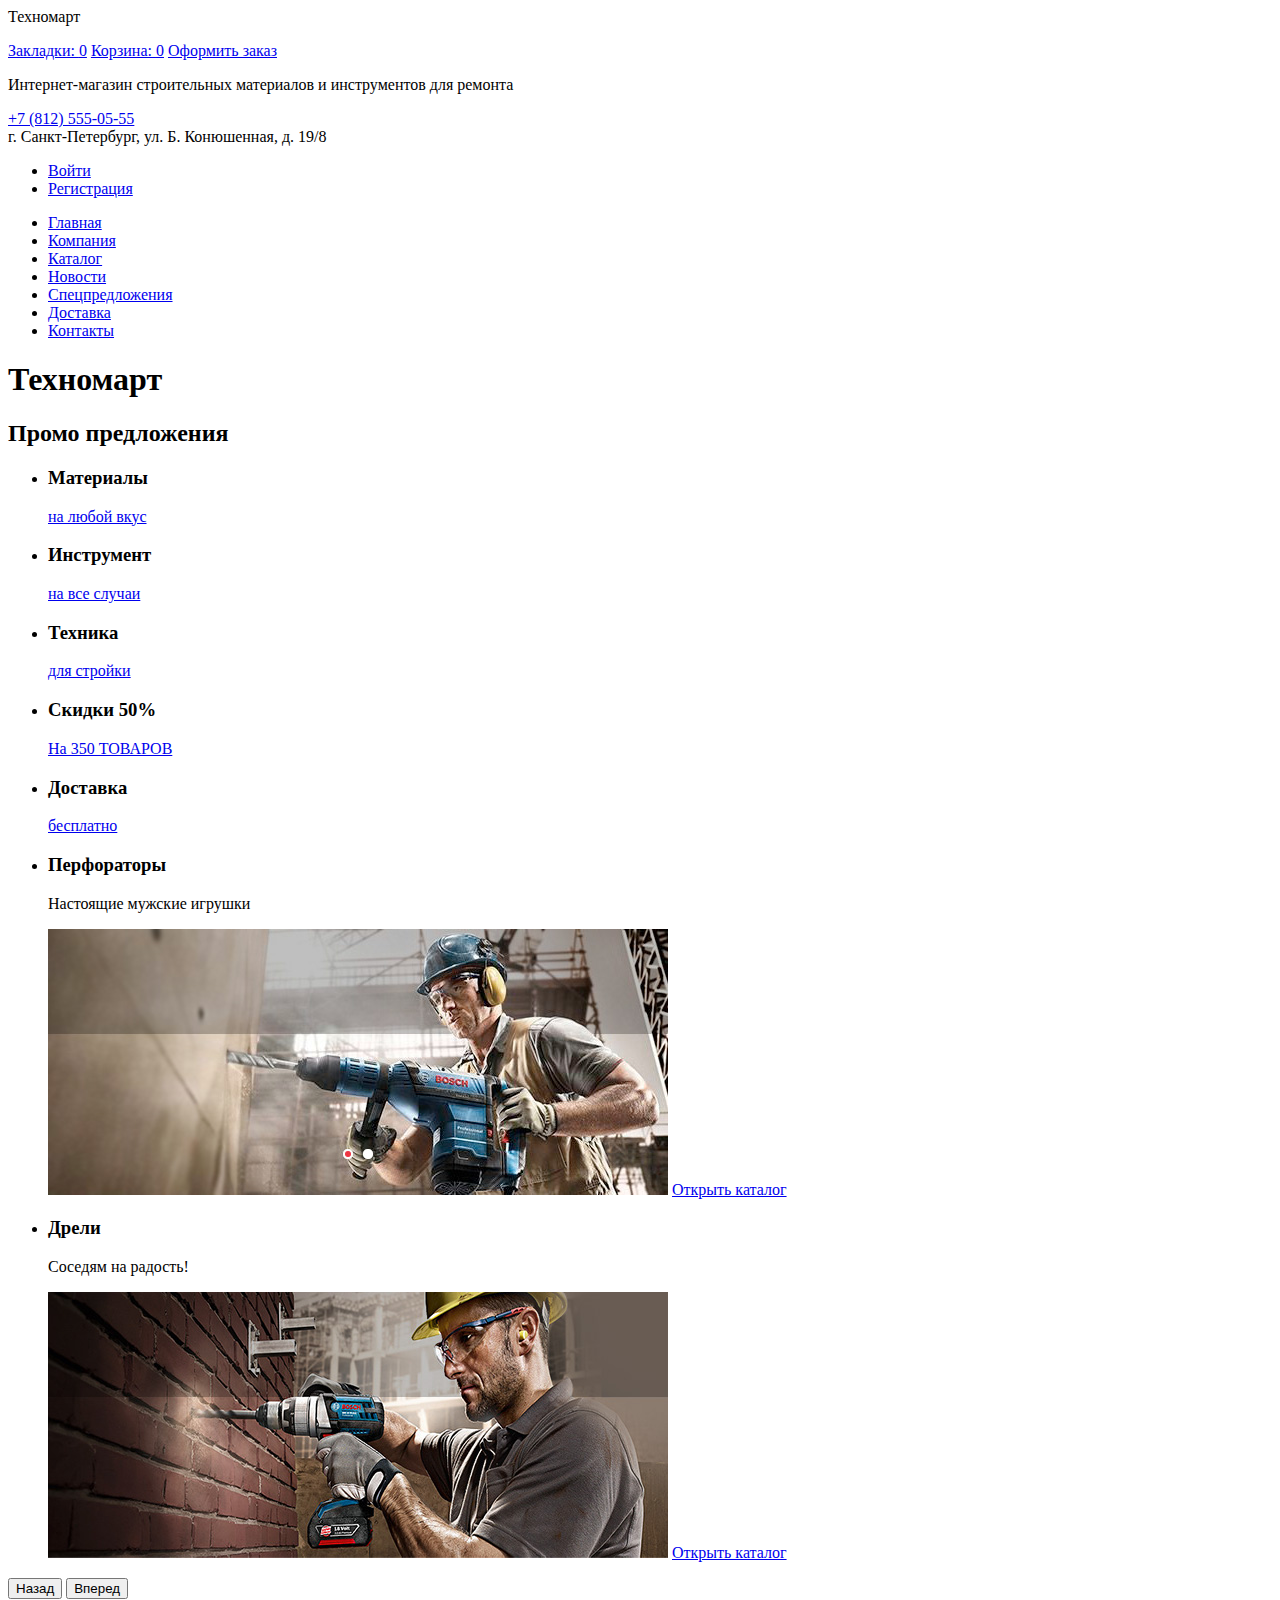
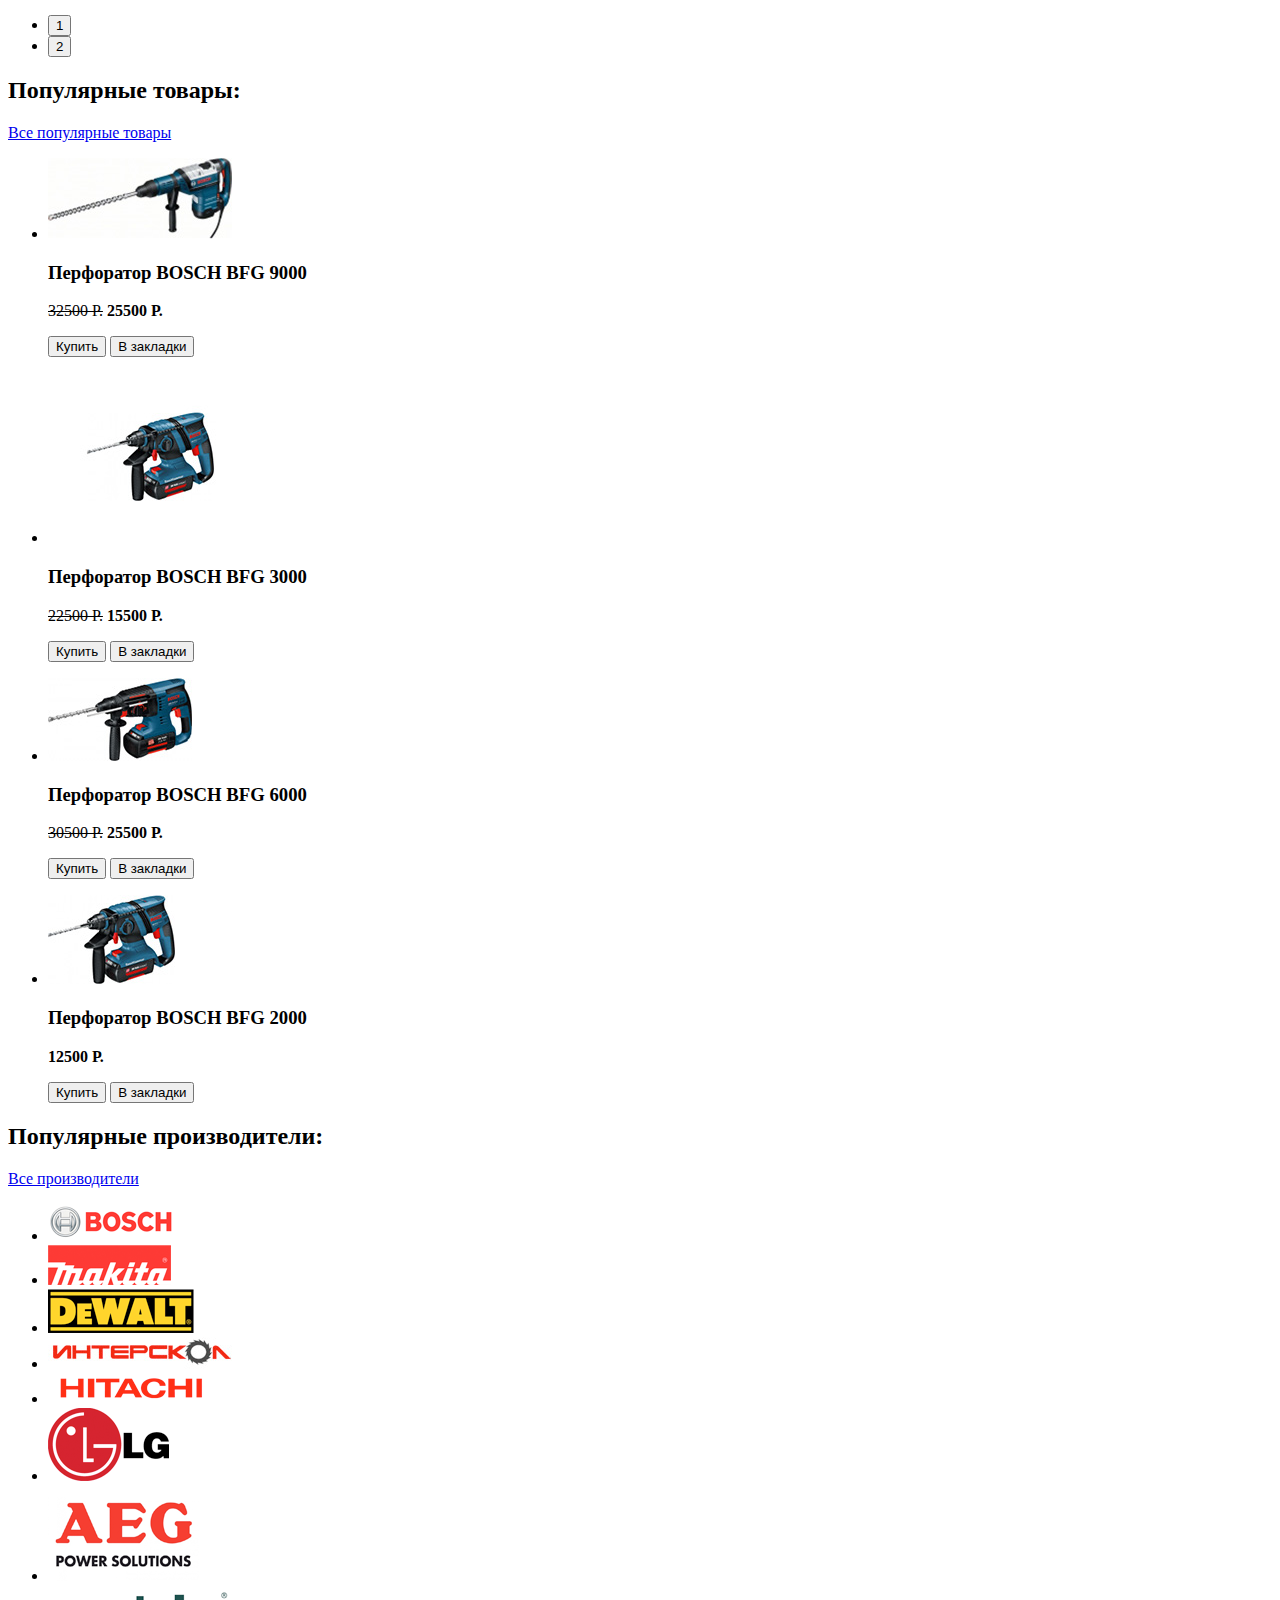
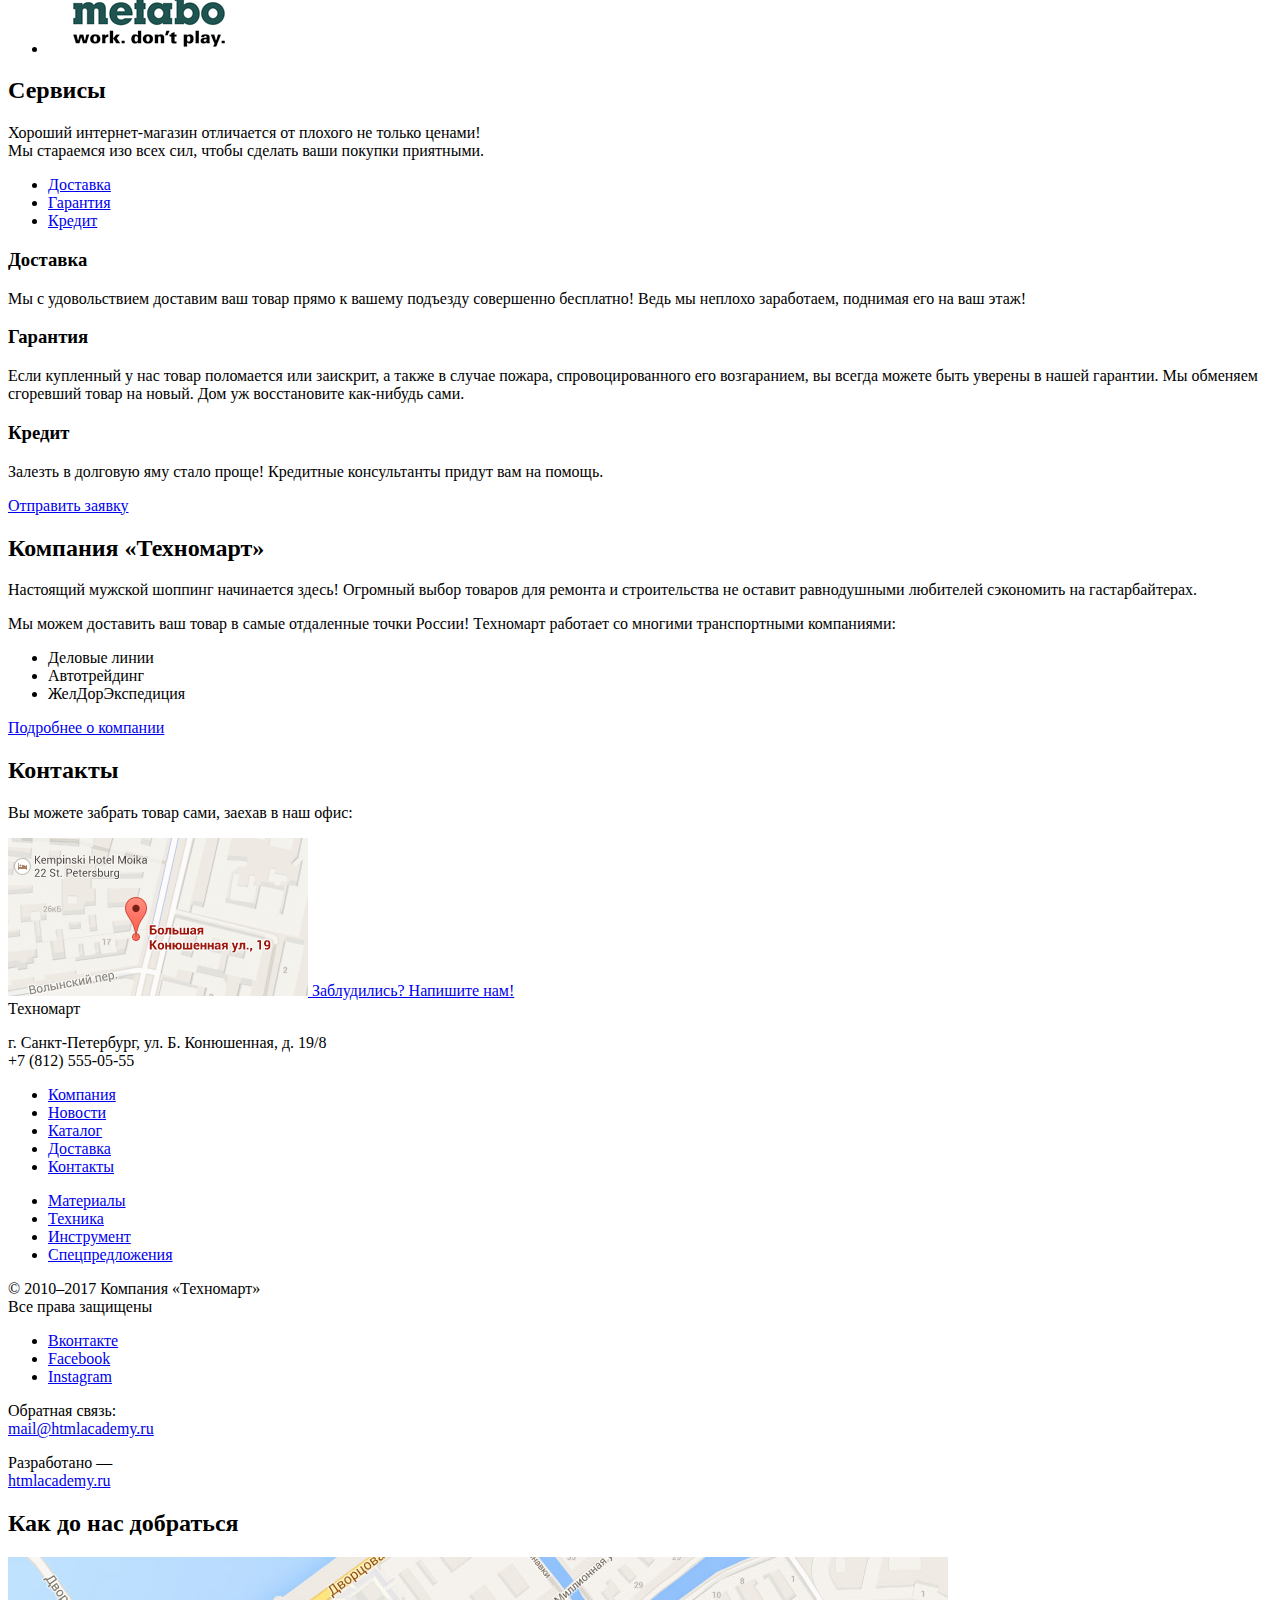
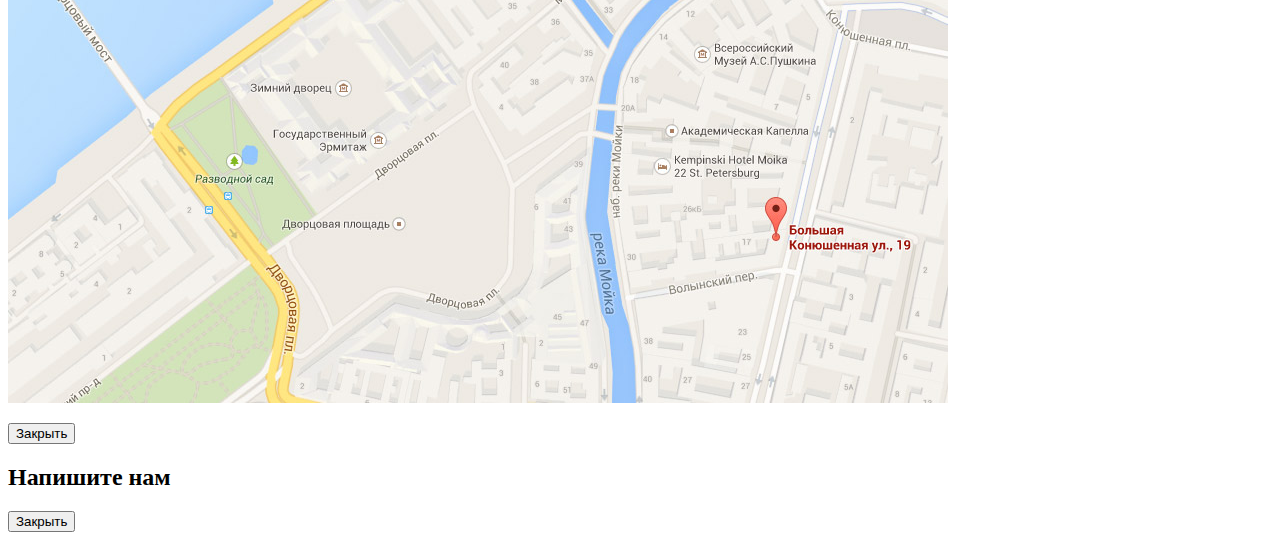
==== index.html @ ba7f9e68 "Add content images to markup" ====
<!DOCTYPE html>
<html lang="ru">
  <head>
    <meta charset="utf-8">
    <title>Техномарт</title>
    <link rel="stylesheet" href="style.css">
  </head>
  <body>

    <header class="main-header">
      <a class="main-header-logo">Техномарт</a>
      <p class="search-box">
        <!-- Строка поиска -->
      </p>
      <a class="bookmark-link" href="#">Закладки: <span class="bookmark-count">0</span></a>
      <a class="cart-link" href="#">Корзина: <span class="cart-count">0</span></a>
      <a class="order-link" href="#">Оформить заказ</a>
      <p class="site-description">Интернет-магазин строительных материалов и инструментов для ремонта</p>
      <p class="header-contacts">
        <a class="phone-call" href="tel:+7-812-555-05-55">+7 (812) 555-05-55</a><br>
        г. Санкт-Петербург, ул. Б. Конюшенная, д. 19/8
      </p>
      <div class="user-navigation">
        <ul class="login-menu">
          <li><a href="#">Войти</a></li>
          <li><a href="#">Регистрация</a></li>
        </ul>
        <!-- <ul class="account-menu">
          <li><a href="#">Мои заказы</a></li>
          <li><a href="#">Личный кабинет</a></li>
        </ul> -->
      </div>

      <nav class="main-navigation">
        <ul class="site-navigation">
          <li><a href="index.html">Главная</a></li>
          <li><a href="#">Компания</a></li>
          <li><a href="catalog.html">Каталог</a></li>
          <li><a href="#">Новости</a></li>
          <li><a href="#">Спецпредложения</a></li>
          <li><a href="#">Доставка</a></li>
          <li><a href="#">Контакты</a></li>
        </ul>
      </nav>
    </header>

    <main class="container">

      <h1 class="visually-hidden">Техномарт</h1>

      <section class="promo">
        <h2 class="visually-hidden">Промо предложения</h2>
        <ul class="promo-list">
          <li class="promo-item label-new">
            <h3>Материалы</h3>
            <a class="button promo-button" href="#">на любой вкус</a>
          </li>
          <li class="promo-item">
            <h3>Инструмент</h3>
            <a class="button promo-button" href="#">на все случаи</a>
          </li>
          <li class="promo-item">
            <h3>Техника</h3>
            <a class="button promo-button" href="#">для стройки</a>
          </li>
          <li class="promo-item">
            <h3>Скидки 50%</h3>
            <a class="button promo-button" href="#">На 350 ТОВАРОВ</a>
          </li>
          <li class="promo-item">
            <h3>Доставка</h3>
            <a class="button promo-button" href="#">бесплатно</a>
          </li>
        </ul>
        <div class="promo-slider">
          <ul class="promo-slider-list">
            <li class="promo-slider-item">
              <h3>Перфораторы</h3>
              <p class="promo-text">Настоящие мужские игрушки</p>
              <img src="img/slider-1.jpg" width="620" height="266" alt="Рабочий сверлит стену перфоратором">
              <a class="button" href="catalog.html">Открыть каталог</a>
            </li>
            <li class="promo-slider-item promo-slider-item-active">
              <h3>Дрели</h3>
              <p class="promo-text">Соседям на радость!</p>
              <img src="img/slider-2.jpg" width="620" height="266" alt="Рабочий сверлит стену дрелью">
              <a class="button" href="catalog.html">Открыть каталог</a>
            </li>
          </ul>
          <button class="promo-slider-prev" type="button">Назад</button>
          <button class="promo-slider-next" type="button">Вперед</button>
          <ul class="promo-slider-dots">
            <li><button type="button">1</button>
            <li class="promo-slider-dots-active"><button type="button">2</button>
          </ul>
        </div>
      </section>

      <section class="popular-products">
        <h2>Популярные товары:</h2>
        <a class="button" href="#">Все популярные товары</a>
        <ul class="popular-products-list">
          <li class="popular-products-item">
            <p class="product-image">
              <img src="img/product-1.jpg" width="184" height="81" alt="Перфоратор BOSCH BFG 9000">
            </p>
            <h3>Перфоратор BOSCH BFG 9000</h3>
            <p class="product-price">
              <del>32500 Р.</del>
              <b>25500 Р.</b>
            </p>
            <p class="product-actions">
              <button class="product-button product-button-buy" type="button">Купить</button>
              <button class="product-button product-button-bookmark" type="button">В закладки</button>
            </p>
          </li>
          <li class="popular-products-item">
            <p class="product-image">
              <img src="img/product-2.jpg" width="218" height="170" alt="Перфоратор BOSCH BFG 3000">
            </p>
            <h3>Перфоратор BOSCH BFG 3000</h3>
            <p class="product-price">
              <del>22500 Р.</del>
              <b>15500 Р.</b>
            </p>
            <p class="product-actions">
              <button class="product-button product-button-buy" type="button">Купить</button>
              <button class="product-button product-button-bookmark" type="button">В закладки</button>
            </p>
          </li>
          <li class="popular-products-item">
            <p class="product-image">
              <img src="img/product-3.jpg" width="144" height="83" alt="Перфоратор BOSCH BFG 6000">
            </p>
            <h3>Перфоратор BOSCH BFG 6000</h3>
            <p class="product-price">
              <del>30500 Р.</del>
              <b>25500 Р.</b>
            </p>
            <p class="product-actions">
              <button class="product-button product-button-buy" type="button">Купить</button>
              <button class="product-button product-button-bookmark" type="button">В закладки</button>
            </p>
          </li>
          <li class="popular-products-item label-new">
            <p class="product-image">
              <img src="img/product-4.jpg" width="127" height="89" alt="Перфоратор BOSCH BFG 2000">
            </p>
            <h3>Перфоратор BOSCH BFG 2000</h3>
            <p class="product-price">
              <b>12500 Р.</b>
            </p>
            <p class="product-actions">
              <button class="product-button product-button-buy" type="button">Купить</button>
              <button class="product-button product-button-bookmark" type="button">В закладки</button>
            </p>
          </li>
        </ul>
      </section>

      <section class="popular-brands">
        <h2>Популярные производители:</h2>
        <a class="button" href="#">Все производители</a>
        <ul class="popular-brands-list">
          <li class="popular-brands-item">
            <a href="#">
              <img src="img/bosch.png" width="126" height="37" alt="Логотип BOSCH">
            </a>
          </li>
          <li class="popular-brands-item">
            <a href="#">
              <img src="img/makita.png" width="123" height="40" alt="Логотип Makita">
            </a>
          </li>
          <li class="popular-brands-item">
            <a href="#">
              <img src="img/dewalt.png" width="146" height="44" alt="Логотип DeWALT">
            </a>
          </li>
          <li class="popular-brands-item">
            <a href="#">
              <img src="img/interskol.png" width="184" height="32" alt="Логотип ИНТЕРСКОЛ">
            </a>
          </li>
          <li class="popular-brands-item">
            <a href="#">
              <img src="img/hitachi.png" width="169" height="31" alt="Логотип HITACHI">
            </a>
          </li>
          <li class="popular-brands-item">
            <a href="#">
              <img src="img/lg.png" width="121" height="73" alt="Логотип LG">
            </a>
          </li>
          <li class="popular-brands-item">
            <a href="#">
              <img src="img/aeg.png" width="151" height="96" alt="Логотип AEG">
            </a>
          </li>
          <li class="popular-brands-item">
            <a href="#">
              <img src="img/metabo.png" width="204" height="69" alt="Логотип metabo">
            </a>
          </li>
        </ul>
      </section>

      <section class="services">
        <h2>Сервисы</h2>
        <p>
          Хороший интернет-магазин отличается от плохого не только ценами!<br>
          Мы стараемся изо всех сил, чтобы сделать ваши покупки приятными.
        </p>
        <ul class="services-menu">
          <li><a href="#">Доставка</a></li>
          <li><a href="#">Гарантия</a></li>
          <li><a href="#">Кредит</a></li>
        </ul>

        <section class="service-item">
          <h3>Доставка</h3>
          <p>
            Мы с удовольствием доставим ваш товар прямо
            к вашему подъезду совершенно бесплатно!
            Ведь мы неплохо заработаем,
            поднимая его на ваш этаж!
          </p>
        </section>

        <section class="service-item">
          <h3>Гарантия</h3>
          <p>
            Если купленный у нас товар поломается или заискрит,
            а также в случае пожара, спровоцированного его возгаранием,  вы всегда можете быть уверены в нашей гарантии. Мы обменяем сгоревший товар на новый.
            Дом уж восстановите как-нибудь сами.
          </p>
        </section>

        <section class="service-item">
          <h3>Кредит</h3>
          <p>
            Залезть в долговую яму стало проще!
            Кредитные консультанты придут вам на помощь.
          </p>
          <a class="button" href="#">Отправить заявку</a>
        </section>
      </section>

      <section class="about-us">
        <h2>Компания «Техномарт»</h2>
        <p>
          Настоящий мужской шоппинг начинается здесь! Огромный выбор товаров для ремонта и строительства не оставит равнодушными любителей сэкономить на гастарбайтерах.
        </p>
        <p>
          Мы можем доставить ваш товар в самые отдаленные точки России!
          Техномарт работает со многими транспортными компаниями:
        </p>
        <ul>
          <li>Деловые линии</li>
          <li>Автотрейдинг</li>
          <li>ЖелДорЭкспедиция</li>
        </ul>
        <a class="button" href="#">Подробнее о компании</a>
      </section>

      <section class="contacts">
        <h2>Контакты</h2>
        <p>Вы можете забрать товар сами, заехав в наш офис:</p>
        <a class="map-link" href="#">
          <img src="img/map.png" width="300" height="158" alt="Офис компании по адресу ул. Б. Конюшенная, д. 19/8, г. Санкт-Петербург">
        </a>
        <a class="button write-us-link" href="#">Заблудились? Напишите нам!</a>
      </section>

    </main>

    <footer class="main-footer">
      <a class="main-footer-logo">Техномарт</a>
      <p class="footer-contacts">
        г. Санкт-Петербург, ул. Б. Конюшенная, д. 19/8<br>
        +7 (812) 555-05-55
      </p>
      <ul class="footer-site-links">
        <li><a href="#">Компания</a></li>
        <li><a href="#">Новости</a></li>
        <li><a href="catalog.html">Каталог</a></li>
        <li><a href="#">Доставка</a></li>
        <li><a href="#">Контакты</a></li>
      </ul>
      <ul class="footer-promo-links">
        <li><a href="#">Материалы</a></li>
        <li><a href="#">Техника</a></li>
        <li><a href="#">Инструмент</a></li>
        <li><a href="#">Спецпредложения</a></li>
      </ul>
      <p class="footer-copyright">
        © 2010–2017 Компания «Техномарт»<br>
        Все права защищены
      </p>
      <ul class="footer-social">
        <li><a class="social-button" href="#">Вконтакте</a></li>
        <li><a class="social-button" href="#">Facebook</a></li>
        <li><a class="social-button" href="#">Instagram</a></li>
      </ul>
      <p class="footer-feedback">
        Обратная связь:<br>
        <a href="mailto:mail@htmlacademy.ru">mail@htmlacademy.ru</a>
      </p>
      <p class="developed">
        Разработано — <br>
        <a href="#">htmlacademy.ru</a>
      </p>
    </footer>

    <section class="modal modal-map">
      <h2 class="visually-hidden">Как до нас добраться</h2>
      <p>
        <img src="img/map-popup.jpg" width="940" height="446" alt="Офис компании по адресу ул. Б. Конюшенная, д. 19/8, г. Санкт-Петербург">
      </p>
      <button class="modal-close">Закрыть</button>
    </section>

    <section class="modal modal-write-us">
      <h2 class="visually-hidden">Напишите нам</h2>
      <!-- Форма связи -->
      <button class="modal-close">Закрыть</button>
    </section>

  </body>
</html>
---- style.css ----

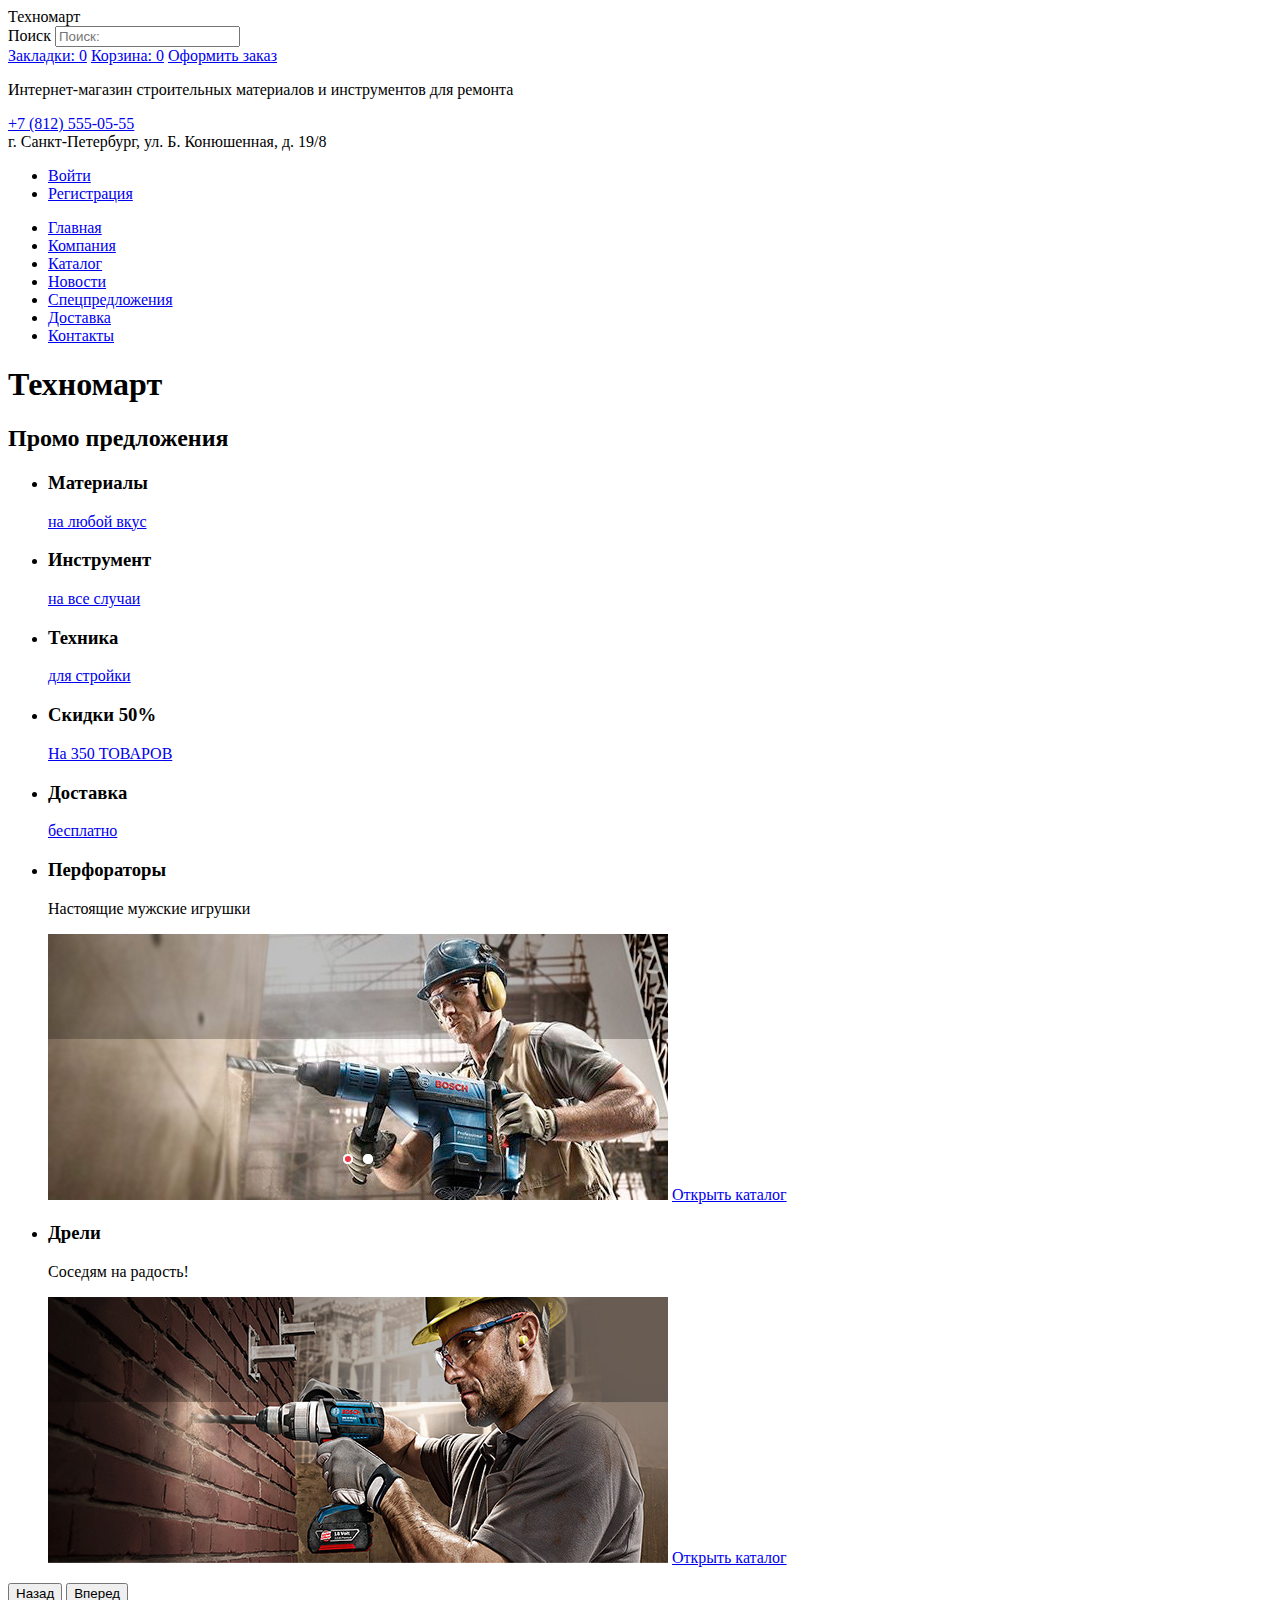
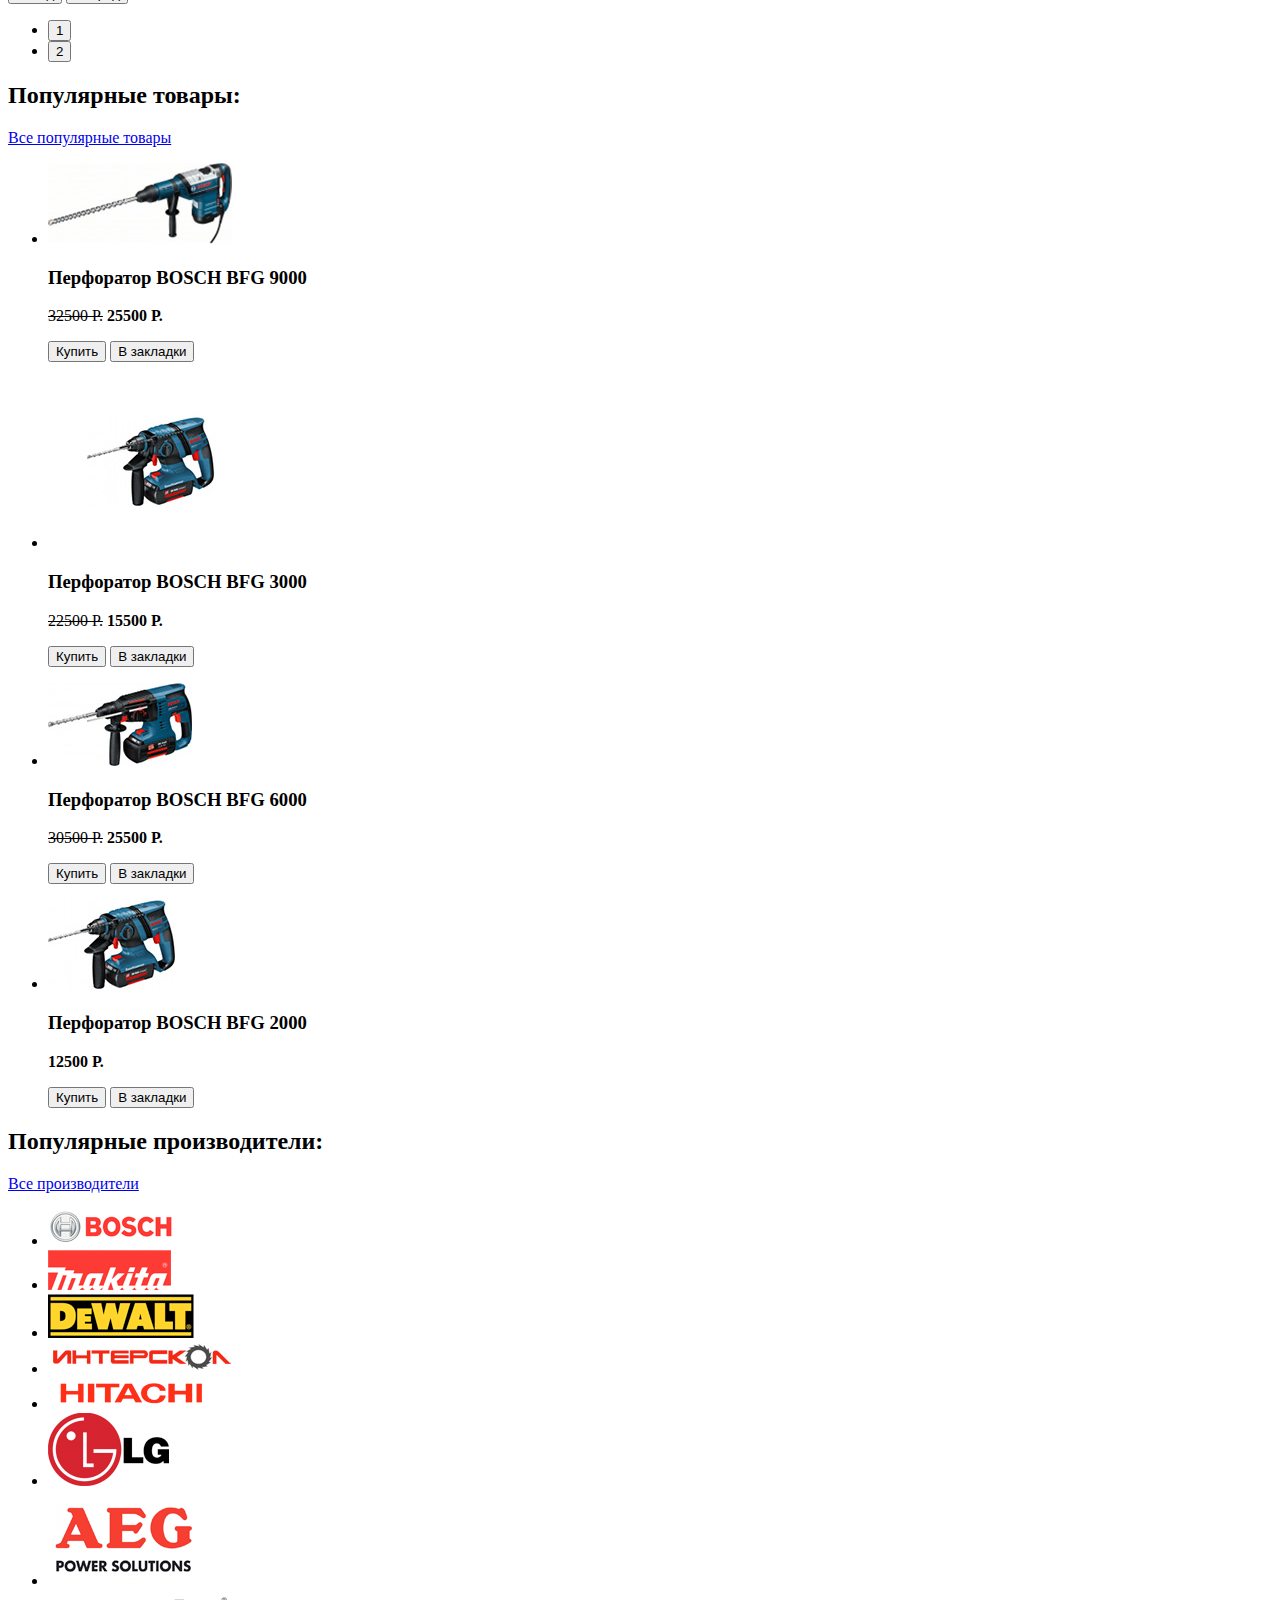
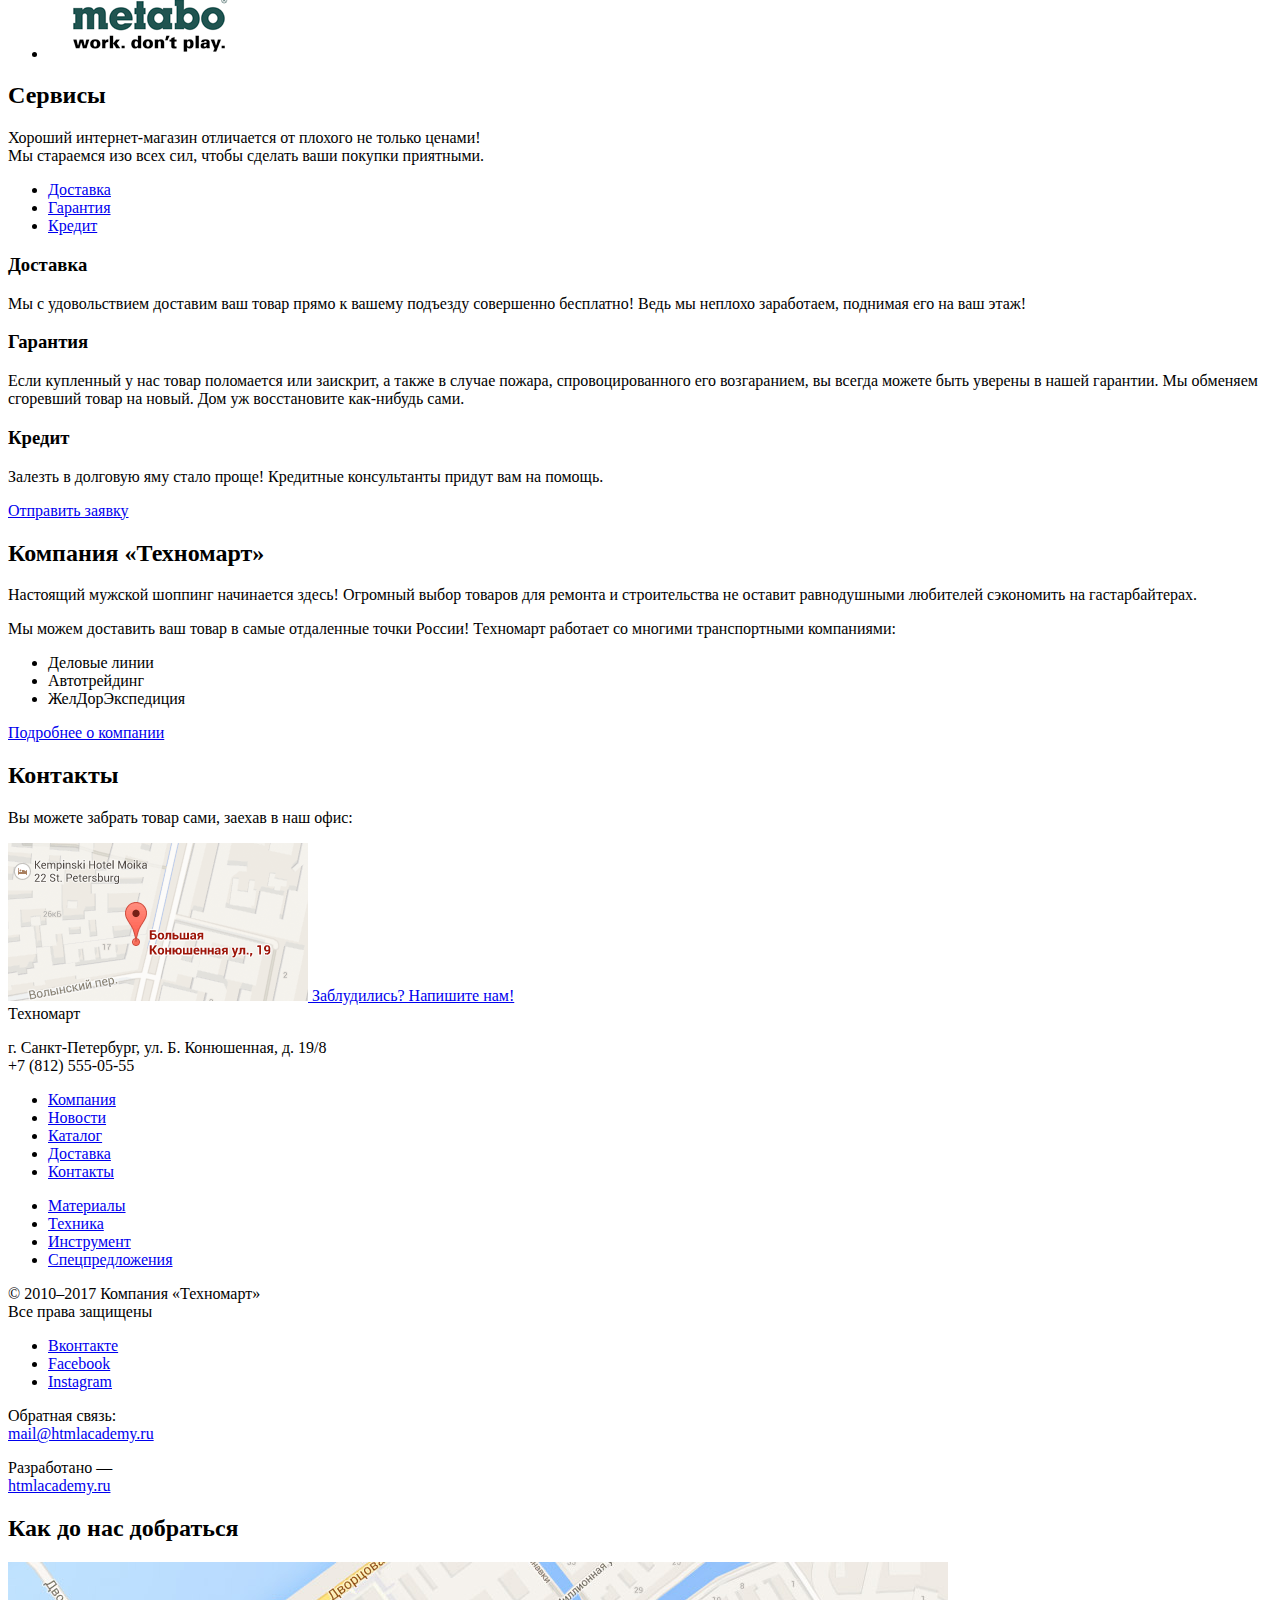
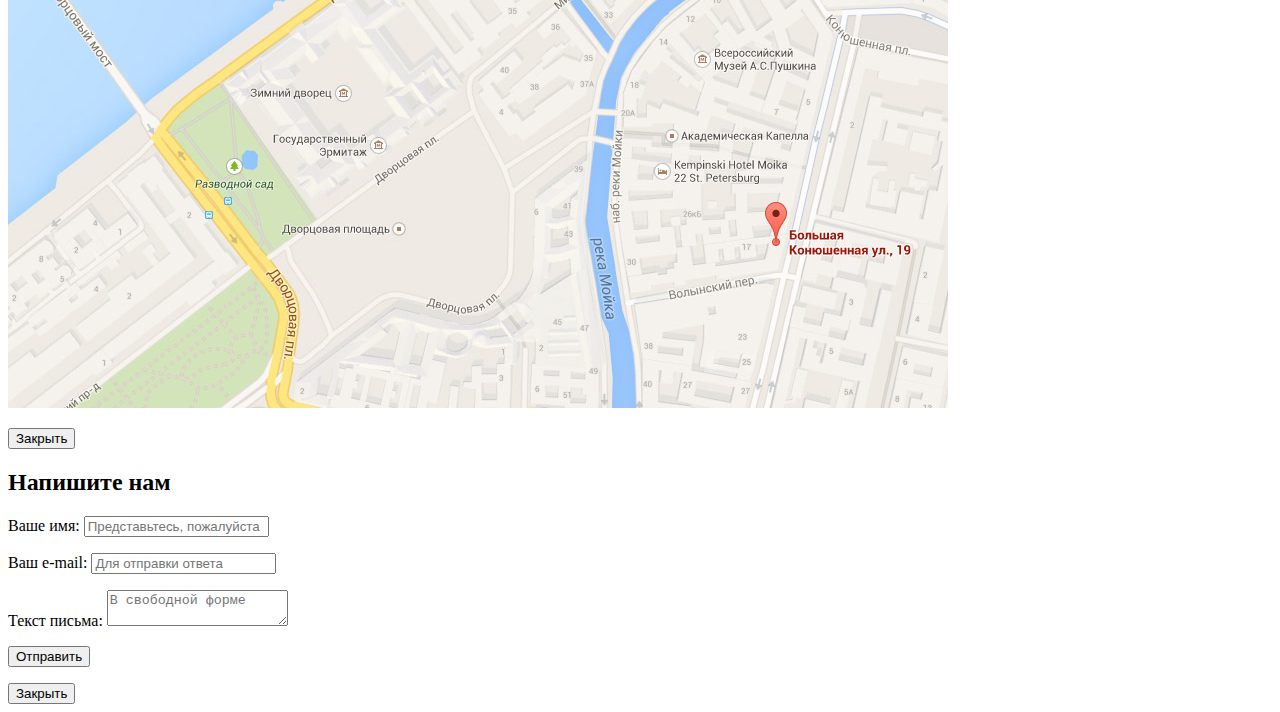
==== commit 75899834: "Add markup for forms" ====
--- a/index.html
+++ b/index.html
@@ -9,9 +9,12 @@
 
     <header class="main-header">
       <a class="main-header-logo">Техномарт</a>
-      <p class="search-box">
-        <!-- Строка поиска -->
-      </p>
+      <div class="search-box">
+        <form class="search-form" action="https://echo.htmlacademy.ru" method="get">
+          <label class="visually-hidden" for="search-form-q">Поиск</label>
+          <input class="search-input" id="search-form-q" type="search" name="q" placeholder="Поиск:">
+        </form>
+      </div>
       <a class="bookmark-link" href="#">Закладки: <span class="bookmark-count">0</span></a>
       <a class="cart-link" href="#">Корзина: <span class="cart-count">0</span></a>
       <a class="order-link" href="#">Оформить заказ</a>
@@ -317,13 +320,29 @@
       <p>
         <img src="img/map-popup.jpg" width="940" height="446" alt="Офис компании по адресу ул. Б. Конюшенная, д. 19/8, г. Санкт-Петербург">
       </p>
-      <button class="modal-close">Закрыть</button>
+      <button class="modal-close" type="button">Закрыть</button>
     </section>
 
     <section class="modal modal-write-us">
       <h2 class="visually-hidden">Напишите нам</h2>
-      <!-- Форма связи -->
-      <button class="modal-close">Закрыть</button>
+      <form class="write-us-form" action="https://echo.htmlacademy.ru" method="post">
+        <p>
+          <label for="write-us-form-name">Ваше имя:</label>
+          <input id="write-us-form-name" name="name" type="text" placeholder="Представьтесь, пожалуйста">
+        </p>
+        <p>
+          <label for="write-us-form-email">Ваш e-mail:</label>
+          <input id="write-us-form-email" name="email" type="email" placeholder="Для отправки ответа">
+        </p>
+        <p>
+          <label for="write-us-form-message">Текст письма:</label>
+          <textarea id="write-us-form-message" name="message" placeholder="В свободной форме"></textarea>
+        </p>
+        <p>
+          <button type="submit">Отправить</button>
+        </p>
+      </form>
+      <button class="modal-close" type="button">Закрыть</button>
     </section>
 
   </body>
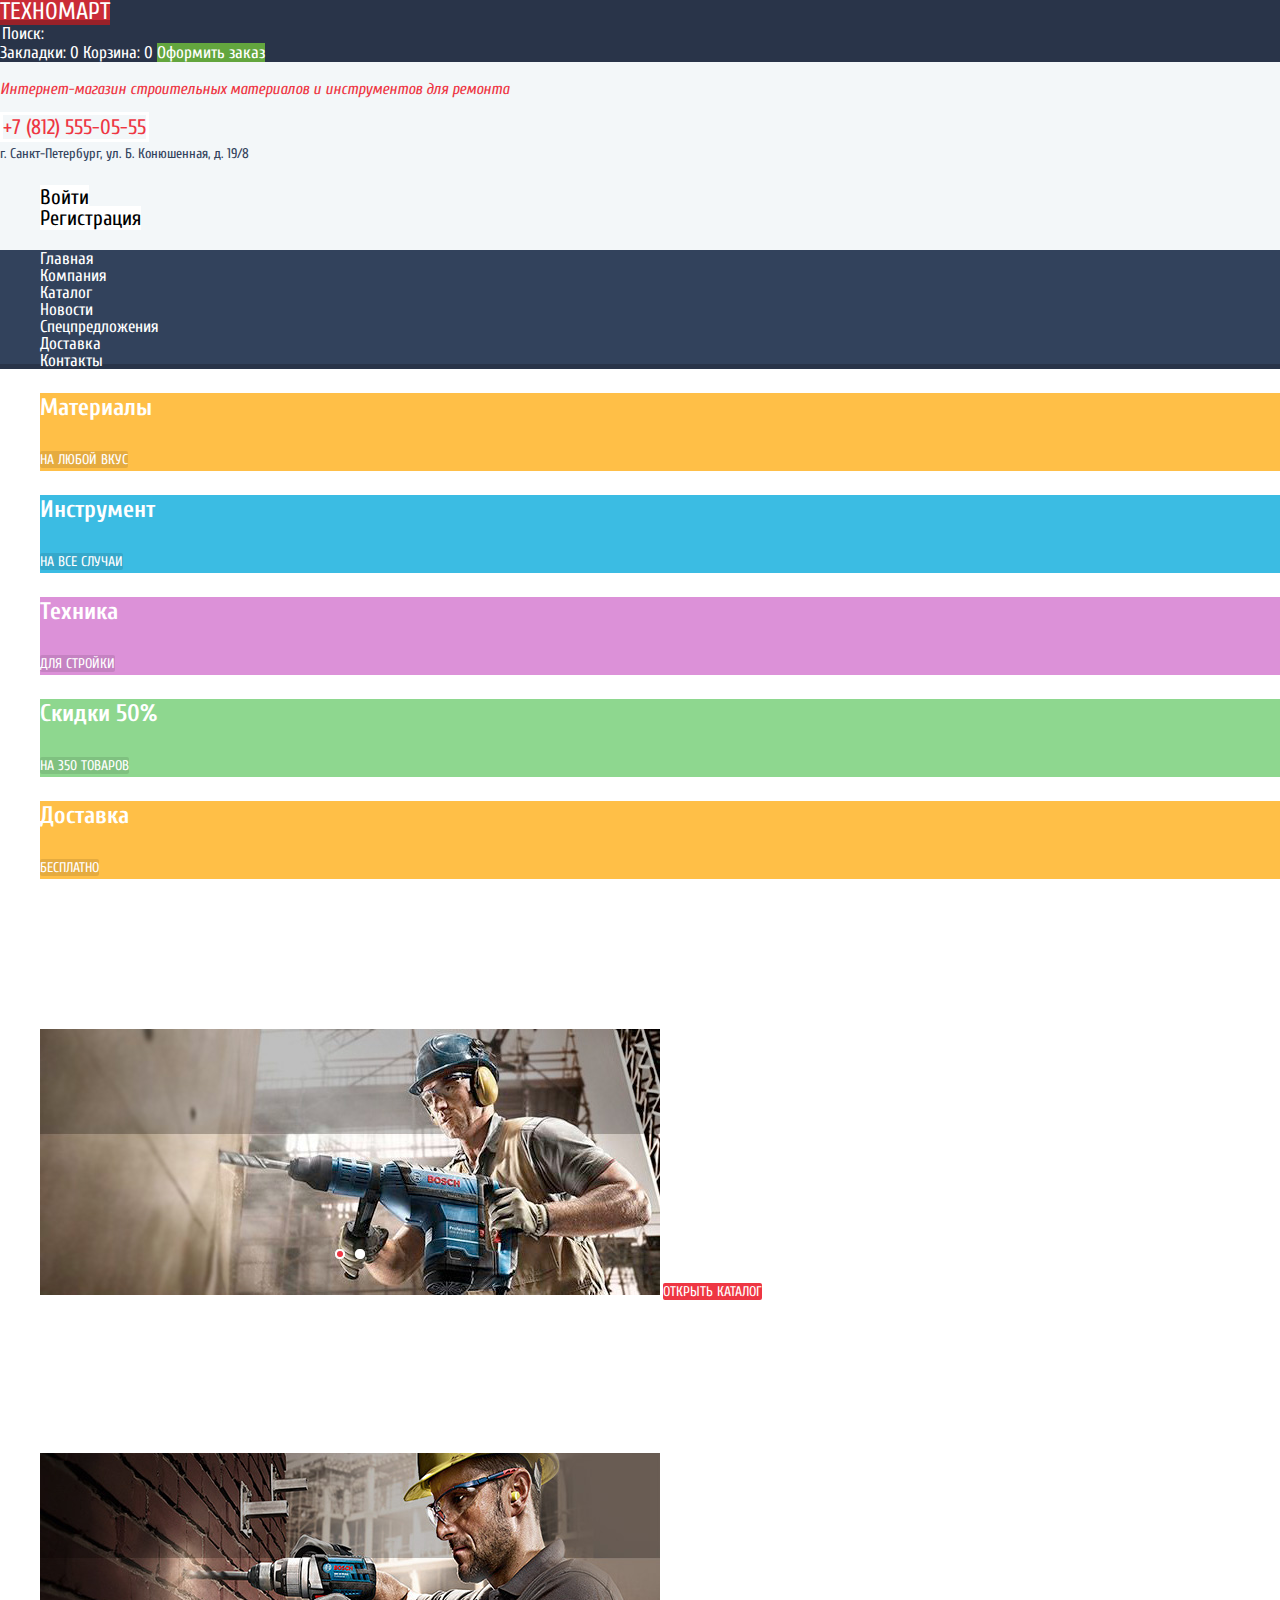
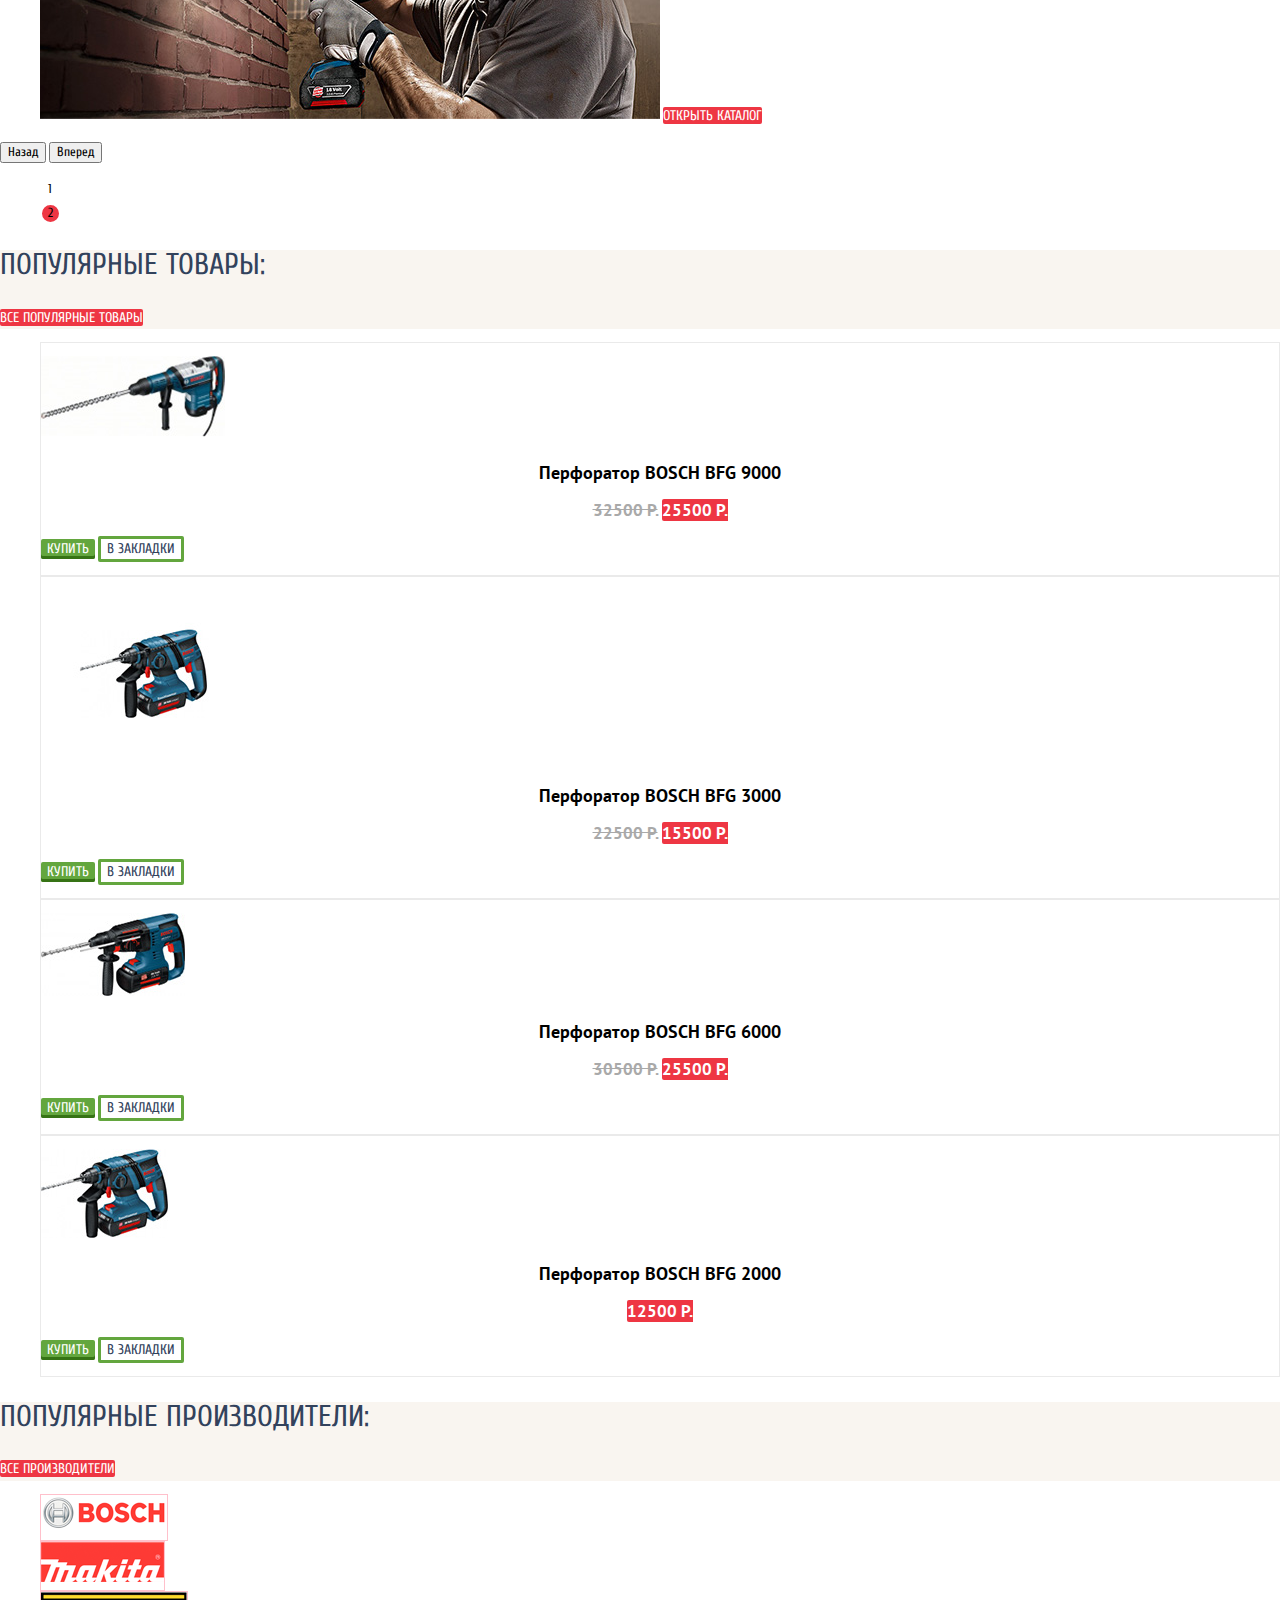
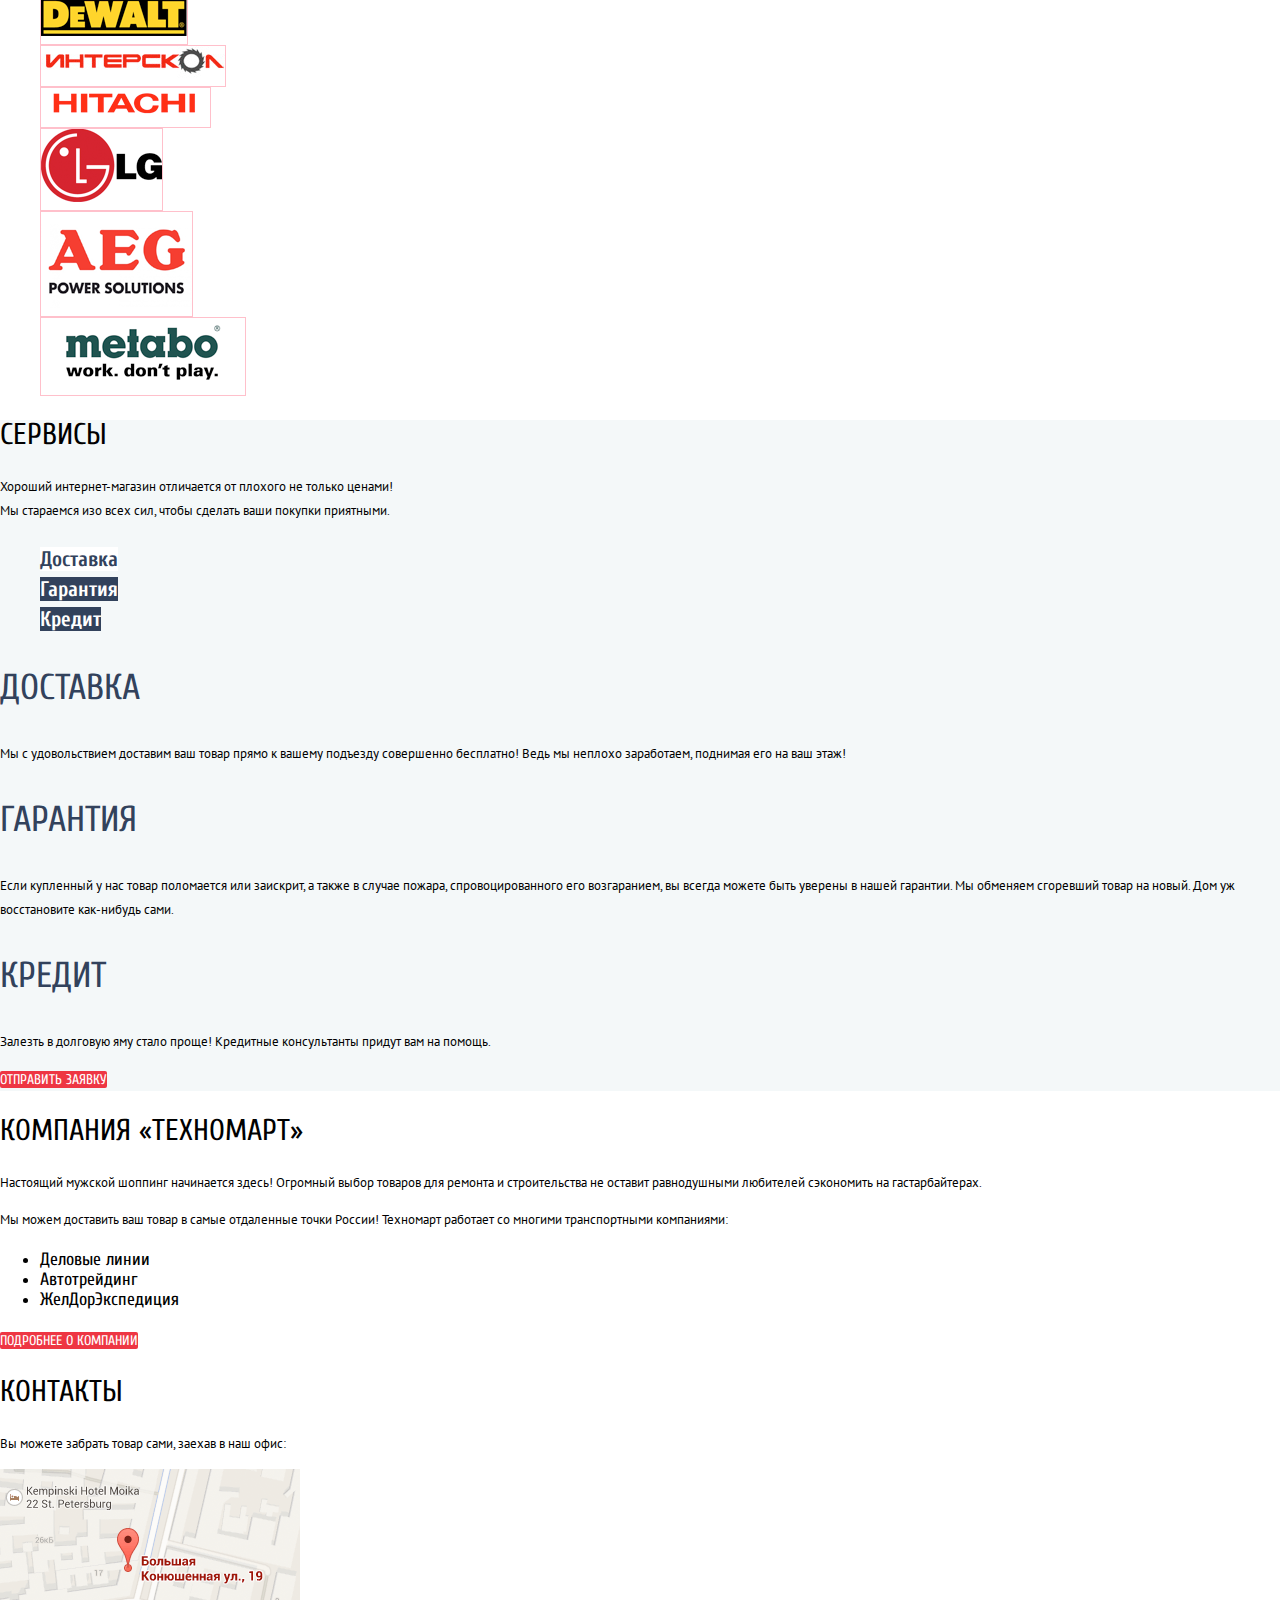
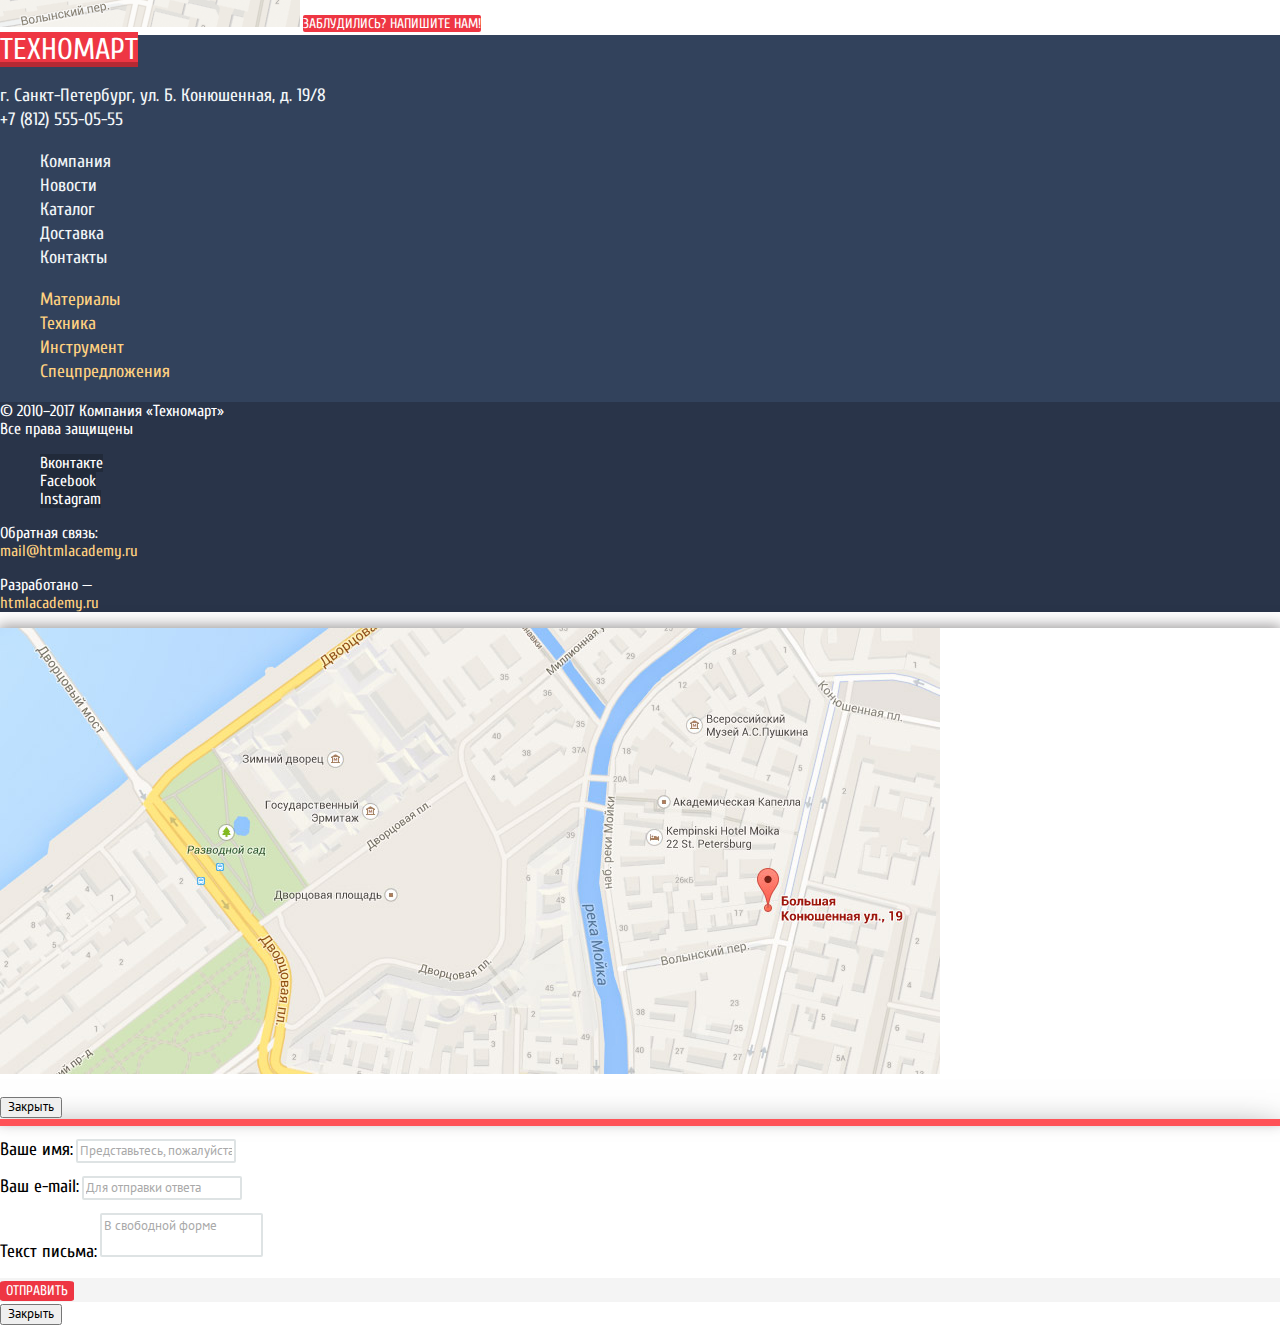
==== commit 50b44eb3: "Add base styles to index.html" ====
--- a/index.html
+++ b/index.html
@@ -1,349 +1,365 @@
 <!DOCTYPE html>
 <html lang="ru">
-  <head>
-    <meta charset="utf-8">
-    <title>Техномарт</title>
-    <link rel="stylesheet" href="style.css">
-  </head>
-  <body>
-
-    <header class="main-header">
-      <a class="main-header-logo">Техномарт</a>
-      <div class="search-box">
-        <form class="search-form" action="https://echo.htmlacademy.ru" method="get">
-          <label class="visually-hidden" for="search-form-q">Поиск</label>
-          <input class="search-input" id="search-form-q" type="search" name="q" placeholder="Поиск:">
-        </form>
+<head>
+  <meta charset="utf-8">
+  <meta http-equiv="X-UA-Compatible" content="IE=edge">
+  <title>Главная — Техномарт</title>
+  <link href="https://fonts.googleapis.com/css?family=PT+Sans:400,400i,700&amp;subset=cyrillic" rel="stylesheet">
+  <link href="https://fonts.googleapis.com/css?family=Cuprum:400,400i,700&amp;subset=cyrillic" rel="stylesheet">
+  <link href="css/normalize.css" rel="stylesheet">
+  <link href="style.css" rel="stylesheet">
+</head>
+<body>
+
+<header class="main-header">
+  <div class="main-header-top">
+    <a class="main-header-logo">Техномарт</a>
+    <div class="search-box">
+      <form class="search-form" action="https://echo.htmlacademy.ru" method="get">
+        <label class="visually-hidden" for="search-form-q">Поиск</label>
+        <input class="search-input" id="search-form-q" type="search" name="q" placeholder="Поиск:">
+      </form>
+    </div>
+    <a class="link bookmark-link" href="#">Закладки: <span class="bookmark-count">0</span></a>
+    <a class="link cart-link" href="#">Корзина: <span class="cart-count">0</span></a>
+    <a class="link order-link" href="#">Оформить заказ</a>
+  </div>
+  <p class="site-description">Интернет-магазин строительных материалов и инструментов для ремонта</p>
+  <p class="header-contacts">
+    <a class="phone-call" href="tel:+7-812-555-05-55">+7 (812) 555-05-55</a><br>
+    г. Санкт-Петербург, ул. Б. Конюшенная, д. 19/8
+  </p>
+  <div class="user-navigation">
+    <ul class="login-menu">
+      <li><a href="#">Войти</a></li>
+      <li><a href="#">Регистрация</a></li>
+    </ul>
+  </div>
+
+  <nav class="main-navigation">
+    <ul class="site-navigation">
+      <li><a href="index.html">Главная</a></li>
+      <li><a href="#">Компания</a></li>
+      <li><a href="catalog.html">Каталог</a></li>
+      <li><a href="#">Новости</a></li>
+      <li><a href="#">Спецпредложения</a></li>
+      <li><a href="#">Доставка</a></li>
+      <li><a href="#">Контакты</a></li>
+    </ul>
+  </nav>
+</header>
+
+<main class="container">
+
+  <h1 class="visually-hidden">Техномарт</h1>
+
+  <section class="promo">
+    <h2 class="visually-hidden">Промо предложения</h2>
+    <ul class="promo-list">
+      <li class="promo-item label-new">
+        <h3>Материалы</h3>
+        <a class="button promo-button" href="#">на любой вкус</a>
+      </li>
+      <li class="promo-item">
+        <h3>Инструмент</h3>
+        <a class="button promo-button" href="#">на все случаи</a>
+      </li>
+      <li class="promo-item">
+        <h3>Техника</h3>
+        <a class="button promo-button" href="#">для стройки</a>
+      </li>
+      <li class="promo-item">
+        <h3>Скидки 50%</h3>
+        <a class="button promo-button" href="#">На 350 ТОВАРОВ</a>
+      </li>
+      <li class="promo-item">
+        <h3>Доставка</h3>
+        <a class="button promo-button" href="#">бесплатно</a>
+      </li>
+    </ul>
+    <div class="promo-slider">
+      <ul class="promo-slider-list">
+        <li class="promo-slider-item">
+          <div class="slide-header">
+            <h3>Перфораторы</h3>
+            <p>Настоящие мужские игрушки</p>
+          </div>
+          <img src="img/slider-1.jpg" width="620" height="266" alt="Рабочий сверлит стену перфоратором">
+          <a class="button" href="catalog.html">Открыть каталог</a>
+        </li>
+        <li class="promo-slider-item promo-slider-item-active">
+          <div class="slide-header">
+            <h3>Дрели</h3>
+            <p>Соседям на радость!</p>
+          </div>
+          <img src="img/slider-2.jpg" width="620" height="266" alt="Рабочий сверлит стену дрелью">
+          <a class="button" href="catalog.html">Открыть каталог</a>
+        </li>
+      </ul>
+      <button class="promo-slider-prev" type="button">Назад</button>
+      <button class="promo-slider-next" type="button">Вперед</button>
+      <ul class="promo-slider-dots">
+        <li><button class="dot-btn" type="button">1</button>
+        <li><button class="dot-btn dot-btn-active" type="button">2</button>
+      </ul>
+    </div>
+  </section>
+
+  <section class="popular-products">
+    <header class="block-header">
+      <h2 class="title">Популярные товары:</h2>
+      <a class="button" href="#">Все популярные товары</a>
+    </header>
+    <ul class="popular-products-list">
+      <li class="product-card" tabindex="0">
+        <p class="product-image">
+          <img src="img/product-1.jpg" width="184" height="81" alt="Перфоратор BOSCH BFG 9000">
+        </p>
+        <h3 class="product-title">Перфоратор BOSCH BFG 9000</h3>
+        <p class="product-price">
+          <del>32500 Р.</del>
+          <b>25500 Р.</b>
+        </p>
+        <p class="product-actions">
+          <button class="product-button product-button-buy" type="button">Купить</button>
+          <button class="product-button product-button-bookmark" type="button">В закладки</button>
+        </p>
+      </li>
+      <li class="product-card" tabindex="0">
+        <p class="product-image">
+          <img src="img/product-2.jpg" width="218" height="170" alt="Перфоратор BOSCH BFG 3000">
+        </p>
+        <h3 class="product-title">Перфоратор BOSCH BFG 3000</h3>
+        <p class="product-price">
+          <del>22500 Р.</del>
+          <b>15500 Р.</b>
+        </p>
+        <p class="product-actions">
+          <button class="product-button product-button-buy" type="button">Купить</button>
+          <button class="product-button product-button-bookmark" type="button">В закладки</button>
+        </p>
+      </li>
+      <li class="product-card" tabindex="0">
+        <p class="product-image">
+          <img src="img/product-3.jpg" width="144" height="83" alt="Перфоратор BOSCH BFG 6000">
+        </p>
+        <h3 class="product-title">Перфоратор BOSCH BFG 6000</h3>
+        <p class="product-price">
+          <del>30500 Р.</del>
+          <b>25500 Р.</b>
+        </p>
+        <p class="product-actions">
+          <button class="product-button product-button-buy" type="button">Купить</button>
+          <button class="product-button product-button-bookmark" type="button">В закладки</button>
+        </p>
+      </li>
+      <li class="product-card label-new" tabindex="0">
+        <p class="product-image">
+          <img src="img/product-4.jpg" width="127" height="89" alt="Перфоратор BOSCH BFG 2000">
+        </p>
+        <h3 class="product-title">Перфоратор BOSCH BFG 2000</h3>
+        <p class="product-price">
+          <b>12500 Р.</b>
+        </p>
+        <p class="product-actions">
+          <button class="product-button product-button-buy" type="button">Купить</button>
+          <button class="product-button product-button-bookmark" type="button">В закладки</button>
+        </p>
+      </li>
+    </ul>
+  </section>
+
+  <section class="popular-brands">
+    <header class="block-header">
+      <h2 class="title">Популярные производители:</h2>
+      <a class="button" href="#">Все производители</a>
+    </header>
+    <ul class="popular-brands-list">
+      <li>
+        <a class="brand-item" href="#">
+          <img src="img/bosch.png" width="126" height="37" alt="Логотип BOSCH">
+        </a>
+      </li>
+      <li>
+        <a class="brand-item" href="#">
+          <img src="img/makita.png" width="123" height="40" alt="Логотип Makita">
+        </a>
+      </li>
+      <li>
+        <a class="brand-item" href="#">
+          <img src="img/dewalt.png" width="146" height="44" alt="Логотип DeWALT">
+        </a>
+      </li>
+      <li>
+        <a class="brand-item" href="#">
+          <img src="img/interskol.png" width="184" height="32" alt="Логотип ИНТЕРСКОЛ">
+        </a>
+      </li>
+      <li>
+        <a class="brand-item" href="#">
+          <img src="img/hitachi.png" width="169" height="31" alt="Логотип HITACHI">
+        </a>
+      </li>
+      <li>
+        <a class="brand-item" href="#">
+          <img src="img/lg.png" width="121" height="73" alt="Логотип LG">
+        </a>
+      </li>
+      <li>
+        <a class="brand-item" href="#">
+          <img src="img/aeg.png" width="151" height="96" alt="Логотип AEG">
+        </a>
+      </li>
+      <li>
+        <a class="brand-item" href="#">
+          <img src="img/metabo.png" width="204" height="69" alt="Логотип metabo">
+        </a>
+      </li>
+    </ul>
+  </section>
+
+  <section class="services">
+    <h2 class="title">Сервисы</h2>
+    <p>
+      Хороший интернет-магазин отличается от плохого не только ценами!<br>
+      Мы стараемся изо всех сил, чтобы сделать ваши покупки приятными.
+    </p>
+
+    <ul class="services-menu">
+      <li><a class="link-active" href="#">Доставка</a></li>
+      <li><a href="#">Гарантия</a></li>
+      <li><a href="#">Кредит</a></li>
+    </ul>
+
+    <section class="service-item service-delivery">
+      <h3>Доставка</h3>
+      <p>
+        Мы с удовольствием доставим ваш товар прямо
+        к вашему подъезду совершенно бесплатно!
+        Ведь мы неплохо заработаем,
+        поднимая его на ваш этаж!
+      </p>
+    </section>
+
+    <section class="service-item service-guarantee">
+      <h3>Гарантия</h3>
+      <p>
+        Если купленный у нас товар поломается или заискрит,
+        а также в случае пожара, спровоцированного его возгаранием,  вы всегда можете быть уверены в нашей гарантии. Мы обменяем сгоревший товар на новый.
+        Дом уж восстановите как-нибудь сами.
+      </p>
+    </section>
+
+    <section class="service-item service-credit">
+      <h3>Кредит</h3>
+      <p>
+        Залезть в долговую яму стало проще!
+        Кредитные консультанты придут вам на помощь.
+      </p>
+      <a class="button" href="#">Отправить заявку</a>
+    </section>
+  </section>
+
+  <section class="about-us">
+    <h2 class="title">Компания «Техномарт»</h2>
+    <p>
+      Настоящий мужской шоппинг начинается здесь! Огромный выбор товаров для ремонта и строительства не оставит равнодушными любителей сэкономить на гастарбайтерах.
+    </p>
+    <p>
+      Мы можем доставить ваш товар в самые отдаленные точки России!
+      Техномарт работает со многими транспортными компаниями:
+    </p>
+    <ul>
+      <li>Деловые линии</li>
+      <li>Автотрейдинг</li>
+      <li>ЖелДорЭкспедиция</li>
+    </ul>
+    <a class="button" href="#">Подробнее о компании</a>
+  </section>
+
+  <section class="contacts">
+    <h2 class="title">Контакты</h2>
+    <p>Вы можете забрать товар сами, заехав в наш офис:</p>
+    <a class="map-link" href="#">
+      <img src="img/map.png" width="300" height="158" alt="Офис компании по адресу ул. Б. Конюшенная, д. 19/8, г. Санкт-Петербург">
+    </a>
+    <a class="button write-us-link" href="#">Заблудились? Напишите нам!</a>
+  </section>
+
+</main>
+
+<footer class="main-footer">
+  <a class="main-footer-logo">Техномарт</a>
+  <p class="footer-contacts">
+    г. Санкт-Петербург, ул. Б. Конюшенная, д. 19/8<br>
+    +7 (812) 555-05-55
+  </p>
+  <ul class="footer-site-links">
+    <li><a href="#">Компания</a></li>
+    <li><a href="#">Новости</a></li>
+    <li><a href="catalog.html">Каталог</a></li>
+    <li><a href="#">Доставка</a></li>
+    <li><a href="#">Контакты</a></li>
+  </ul>
+  <ul class="footer-promo-links">
+    <li><a href="#">Материалы</a></li>
+    <li><a href="#">Техника</a></li>
+    <li><a href="#">Инструмент</a></li>
+    <li><a href="#">Спецпредложения</a></li>
+  </ul>
+
+  <div class="main-footer-bottom">
+    <p class="footer-copyright">
+      © 2010–2017 Компания «Техномарт»<br>
+      Все права защищены
+    </p>
+    <ul class="footer-social">
+      <li><a class="social-button" href="#">Вконтакте</a></li>
+      <li><a class="social-button" href="#">Facebook</a></li>
+      <li><a class="social-button" href="#">Instagram</a></li>
+    </ul>
+    <p class="footer-feedback">
+      Обратная связь:<br>
+      <a href="mailto:mail@htmlacademy.ru">mail@htmlacademy.ru</a>
+    </p>
+    <p class="developed">
+      Разработано — <br>
+      <a href="#">htmlacademy.ru</a>
+    </p>
+  </div>
+</footer>
+
+<section class="modal modal-map">
+  <h2 class="visually-hidden">Как до нас добраться</h2>
+  <p>
+    <img src="img/map-popup.jpg" width="940" height="446" alt="Офис компании по адресу ул. Б. Конюшенная, д. 19/8, г. Санкт-Петербург">
+  </p>
+  <button class="modal-close" type="button">Закрыть</button>
+</section>
+
+<section class="modal modal-write-us">
+  <div class="modal-content">
+    <h2 class="visually-hidden">Напишите нам</h2>
+    <form class="write-us-form" action="https://echo.htmlacademy.ru" method="post">
+      <p>
+        <label for="write-us-form-name">Ваше имя:</label>
+        <input class="form-input" id="write-us-form-name" name="name" type="text" placeholder="Представьтесь, пожалуйста">
+      </p>
+      <p>
+        <label for="write-us-form-email">Ваш e-mail:</label>
+        <input class="form-input" id="write-us-form-email" name="email" type="email" placeholder="Для отправки ответа">
+      </p>
+      <p>
+        <label for="write-us-form-message">Текст письма:</label>
+        <textarea class="form-input form-textarea" id="write-us-form-message" name="message" placeholder="В свободной форме"></textarea>
+      </p>
+      <div class="modal-footer">
+        <button class="button button-wide" type="submit">Отправить</button>
       </div>
-      <a class="bookmark-link" href="#">Закладки: <span class="bookmark-count">0</span></a>
-      <a class="cart-link" href="#">Корзина: <span class="cart-count">0</span></a>
-      <a class="order-link" href="#">Оформить заказ</a>
-      <p class="site-description">Интернет-магазин строительных материалов и инструментов для ремонта</p>
-      <p class="header-contacts">
-        <a class="phone-call" href="tel:+7-812-555-05-55">+7 (812) 555-05-55</a><br>
-        г. Санкт-Петербург, ул. Б. Конюшенная, д. 19/8
-      </p>
-      <div class="user-navigation">
-        <ul class="login-menu">
-          <li><a href="#">Войти</a></li>
-          <li><a href="#">Регистрация</a></li>
-        </ul>
-        <!-- <ul class="account-menu">
-          <li><a href="#">Мои заказы</a></li>
-          <li><a href="#">Личный кабинет</a></li>
-        </ul> -->
-      </div>
-
-      <nav class="main-navigation">
-        <ul class="site-navigation">
-          <li><a href="index.html">Главная</a></li>
-          <li><a href="#">Компания</a></li>
-          <li><a href="catalog.html">Каталог</a></li>
-          <li><a href="#">Новости</a></li>
-          <li><a href="#">Спецпредложения</a></li>
-          <li><a href="#">Доставка</a></li>
-          <li><a href="#">Контакты</a></li>
-        </ul>
-      </nav>
-    </header>
-
-    <main class="container">
-
-      <h1 class="visually-hidden">Техномарт</h1>
-
-      <section class="promo">
-        <h2 class="visually-hidden">Промо предложения</h2>
-        <ul class="promo-list">
-          <li class="promo-item label-new">
-            <h3>Материалы</h3>
-            <a class="button promo-button" href="#">на любой вкус</a>
-          </li>
-          <li class="promo-item">
-            <h3>Инструмент</h3>
-            <a class="button promo-button" href="#">на все случаи</a>
-          </li>
-          <li class="promo-item">
-            <h3>Техника</h3>
-            <a class="button promo-button" href="#">для стройки</a>
-          </li>
-          <li class="promo-item">
-            <h3>Скидки 50%</h3>
-            <a class="button promo-button" href="#">На 350 ТОВАРОВ</a>
-          </li>
-          <li class="promo-item">
-            <h3>Доставка</h3>
-            <a class="button promo-button" href="#">бесплатно</a>
-          </li>
-        </ul>
-        <div class="promo-slider">
-          <ul class="promo-slider-list">
-            <li class="promo-slider-item">
-              <h3>Перфораторы</h3>
-              <p class="promo-text">Настоящие мужские игрушки</p>
-              <img src="img/slider-1.jpg" width="620" height="266" alt="Рабочий сверлит стену перфоратором">
-              <a class="button" href="catalog.html">Открыть каталог</a>
-            </li>
-            <li class="promo-slider-item promo-slider-item-active">
-              <h3>Дрели</h3>
-              <p class="promo-text">Соседям на радость!</p>
-              <img src="img/slider-2.jpg" width="620" height="266" alt="Рабочий сверлит стену дрелью">
-              <a class="button" href="catalog.html">Открыть каталог</a>
-            </li>
-          </ul>
-          <button class="promo-slider-prev" type="button">Назад</button>
-          <button class="promo-slider-next" type="button">Вперед</button>
-          <ul class="promo-slider-dots">
-            <li><button type="button">1</button>
-            <li class="promo-slider-dots-active"><button type="button">2</button>
-          </ul>
-        </div>
-      </section>
-
-      <section class="popular-products">
-        <h2>Популярные товары:</h2>
-        <a class="button" href="#">Все популярные товары</a>
-        <ul class="popular-products-list">
-          <li class="popular-products-item">
-            <p class="product-image">
-              <img src="img/product-1.jpg" width="184" height="81" alt="Перфоратор BOSCH BFG 9000">
-            </p>
-            <h3>Перфоратор BOSCH BFG 9000</h3>
-            <p class="product-price">
-              <del>32500 Р.</del>
-              <b>25500 Р.</b>
-            </p>
-            <p class="product-actions">
-              <button class="product-button product-button-buy" type="button">Купить</button>
-              <button class="product-button product-button-bookmark" type="button">В закладки</button>
-            </p>
-          </li>
-          <li class="popular-products-item">
-            <p class="product-image">
-              <img src="img/product-2.jpg" width="218" height="170" alt="Перфоратор BOSCH BFG 3000">
-            </p>
-            <h3>Перфоратор BOSCH BFG 3000</h3>
-            <p class="product-price">
-              <del>22500 Р.</del>
-              <b>15500 Р.</b>
-            </p>
-            <p class="product-actions">
-              <button class="product-button product-button-buy" type="button">Купить</button>
-              <button class="product-button product-button-bookmark" type="button">В закладки</button>
-            </p>
-          </li>
-          <li class="popular-products-item">
-            <p class="product-image">
-              <img src="img/product-3.jpg" width="144" height="83" alt="Перфоратор BOSCH BFG 6000">
-            </p>
-            <h3>Перфоратор BOSCH BFG 6000</h3>
-            <p class="product-price">
-              <del>30500 Р.</del>
-              <b>25500 Р.</b>
-            </p>
-            <p class="product-actions">
-              <button class="product-button product-button-buy" type="button">Купить</button>
-              <button class="product-button product-button-bookmark" type="button">В закладки</button>
-            </p>
-          </li>
-          <li class="popular-products-item label-new">
-            <p class="product-image">
-              <img src="img/product-4.jpg" width="127" height="89" alt="Перфоратор BOSCH BFG 2000">
-            </p>
-            <h3>Перфоратор BOSCH BFG 2000</h3>
-            <p class="product-price">
-              <b>12500 Р.</b>
-            </p>
-            <p class="product-actions">
-              <button class="product-button product-button-buy" type="button">Купить</button>
-              <button class="product-button product-button-bookmark" type="button">В закладки</button>
-            </p>
-          </li>
-        </ul>
-      </section>
-
-      <section class="popular-brands">
-        <h2>Популярные производители:</h2>
-        <a class="button" href="#">Все производители</a>
-        <ul class="popular-brands-list">
-          <li class="popular-brands-item">
-            <a href="#">
-              <img src="img/bosch.png" width="126" height="37" alt="Логотип BOSCH">
-            </a>
-          </li>
-          <li class="popular-brands-item">
-            <a href="#">
-              <img src="img/makita.png" width="123" height="40" alt="Логотип Makita">
-            </a>
-          </li>
-          <li class="popular-brands-item">
-            <a href="#">
-              <img src="img/dewalt.png" width="146" height="44" alt="Логотип DeWALT">
-            </a>
-          </li>
-          <li class="popular-brands-item">
-            <a href="#">
-              <img src="img/interskol.png" width="184" height="32" alt="Логотип ИНТЕРСКОЛ">
-            </a>
-          </li>
-          <li class="popular-brands-item">
-            <a href="#">
-              <img src="img/hitachi.png" width="169" height="31" alt="Логотип HITACHI">
-            </a>
-          </li>
-          <li class="popular-brands-item">
-            <a href="#">
-              <img src="img/lg.png" width="121" height="73" alt="Логотип LG">
-            </a>
-          </li>
-          <li class="popular-brands-item">
-            <a href="#">
-              <img src="img/aeg.png" width="151" height="96" alt="Логотип AEG">
-            </a>
-          </li>
-          <li class="popular-brands-item">
-            <a href="#">
-              <img src="img/metabo.png" width="204" height="69" alt="Логотип metabo">
-            </a>
-          </li>
-        </ul>
-      </section>
-
-      <section class="services">
-        <h2>Сервисы</h2>
-        <p>
-          Хороший интернет-магазин отличается от плохого не только ценами!<br>
-          Мы стараемся изо всех сил, чтобы сделать ваши покупки приятными.
-        </p>
-        <ul class="services-menu">
-          <li><a href="#">Доставка</a></li>
-          <li><a href="#">Гарантия</a></li>
-          <li><a href="#">Кредит</a></li>
-        </ul>
-
-        <section class="service-item">
-          <h3>Доставка</h3>
-          <p>
-            Мы с удовольствием доставим ваш товар прямо
-            к вашему подъезду совершенно бесплатно!
-            Ведь мы неплохо заработаем,
-            поднимая его на ваш этаж!
-          </p>
-        </section>
-
-        <section class="service-item">
-          <h3>Гарантия</h3>
-          <p>
-            Если купленный у нас товар поломается или заискрит,
-            а также в случае пожара, спровоцированного его возгаранием,  вы всегда можете быть уверены в нашей гарантии. Мы обменяем сгоревший товар на новый.
-            Дом уж восстановите как-нибудь сами.
-          </p>
-        </section>
-
-        <section class="service-item">
-          <h3>Кредит</h3>
-          <p>
-            Залезть в долговую яму стало проще!
-            Кредитные консультанты придут вам на помощь.
-          </p>
-          <a class="button" href="#">Отправить заявку</a>
-        </section>
-      </section>
-
-      <section class="about-us">
-        <h2>Компания «Техномарт»</h2>
-        <p>
-          Настоящий мужской шоппинг начинается здесь! Огромный выбор товаров для ремонта и строительства не оставит равнодушными любителей сэкономить на гастарбайтерах.
-        </p>
-        <p>
-          Мы можем доставить ваш товар в самые отдаленные точки России!
-          Техномарт работает со многими транспортными компаниями:
-        </p>
-        <ul>
-          <li>Деловые линии</li>
-          <li>Автотрейдинг</li>
-          <li>ЖелДорЭкспедиция</li>
-        </ul>
-        <a class="button" href="#">Подробнее о компании</a>
-      </section>
-
-      <section class="contacts">
-        <h2>Контакты</h2>
-        <p>Вы можете забрать товар сами, заехав в наш офис:</p>
-        <a class="map-link" href="#">
-          <img src="img/map.png" width="300" height="158" alt="Офис компании по адресу ул. Б. Конюшенная, д. 19/8, г. Санкт-Петербург">
-        </a>
-        <a class="button write-us-link" href="#">Заблудились? Напишите нам!</a>
-      </section>
-
-    </main>
-
-    <footer class="main-footer">
-      <a class="main-footer-logo">Техномарт</a>
-      <p class="footer-contacts">
-        г. Санкт-Петербург, ул. Б. Конюшенная, д. 19/8<br>
-        +7 (812) 555-05-55
-      </p>
-      <ul class="footer-site-links">
-        <li><a href="#">Компания</a></li>
-        <li><a href="#">Новости</a></li>
-        <li><a href="catalog.html">Каталог</a></li>
-        <li><a href="#">Доставка</a></li>
-        <li><a href="#">Контакты</a></li>
-      </ul>
-      <ul class="footer-promo-links">
-        <li><a href="#">Материалы</a></li>
-        <li><a href="#">Техника</a></li>
-        <li><a href="#">Инструмент</a></li>
-        <li><a href="#">Спецпредложения</a></li>
-      </ul>
-      <p class="footer-copyright">
-        © 2010–2017 Компания «Техномарт»<br>
-        Все права защищены
-      </p>
-      <ul class="footer-social">
-        <li><a class="social-button" href="#">Вконтакте</a></li>
-        <li><a class="social-button" href="#">Facebook</a></li>
-        <li><a class="social-button" href="#">Instagram</a></li>
-      </ul>
-      <p class="footer-feedback">
-        Обратная связь:<br>
-        <a href="mailto:mail@htmlacademy.ru">mail@htmlacademy.ru</a>
-      </p>
-      <p class="developed">
-        Разработано — <br>
-        <a href="#">htmlacademy.ru</a>
-      </p>
-    </footer>
-
-    <section class="modal modal-map">
-      <h2 class="visually-hidden">Как до нас добраться</h2>
-      <p>
-        <img src="img/map-popup.jpg" width="940" height="446" alt="Офис компании по адресу ул. Б. Конюшенная, д. 19/8, г. Санкт-Петербург">
-      </p>
-      <button class="modal-close" type="button">Закрыть</button>
-    </section>
-
-    <section class="modal modal-write-us">
-      <h2 class="visually-hidden">Напишите нам</h2>
-      <form class="write-us-form" action="https://echo.htmlacademy.ru" method="post">
-        <p>
-          <label for="write-us-form-name">Ваше имя:</label>
-          <input id="write-us-form-name" name="name" type="text" placeholder="Представьтесь, пожалуйста">
-        </p>
-        <p>
-          <label for="write-us-form-email">Ваш e-mail:</label>
-          <input id="write-us-form-email" name="email" type="email" placeholder="Для отправки ответа">
-        </p>
-        <p>
-          <label for="write-us-form-message">Текст письма:</label>
-          <textarea id="write-us-form-message" name="message" placeholder="В свободной форме"></textarea>
-        </p>
-        <p>
-          <button type="submit">Отправить</button>
-        </p>
-      </form>
-      <button class="modal-close" type="button">Закрыть</button>
-    </section>
-
-  </body>
+    </form>
+    <button class="modal-close" type="button">Закрыть</button>
+  </div>
+</section>
+
+</body>
 </html>
--- a/style.css
+++ b/style.css
@@ -1 +1,677 @@
-
+/**
+ * Used fonts
+ *
+ * header - Cuprum
+ * footer - Cuprum
+
+ * promo - Cuprum
+ * block heading and view-all links - cuprum
+
+ * product-card - ptsans
+ * services-headings - Cuprum
+ * services-texts - ptsans
+ * about-headings - Cuprum
+ * about-texts - ptsans
+ * about-links - Cuprum
+
+ * write-us-popup
+ *    input-label - Cuprum
+ *    input - ptsans
+      submit-btn - cuprum
+
+   breadcrums - ptsans
+   page heading - Cuprum
+   filters-form - ptsans
+   sort - ptsans
+   card-add-btns - Cuprum
+   pagination - ptsans
+   category-heading - cuprum
+   category-description - ptsans
+
+   card-add-popup - cuprum
+ */
+/* Common */
+body {
+  margin: 0;
+  padding: 0;
+
+  font-family: "PT Sans", Arial, sans-serif;
+  font-size: 13px;
+  line-height: 24px;
+  color: #000000;
+
+  background-color: #ffffff;
+}
+
+a {
+  text-decoration: none;
+}
+
+.visually-hidden {
+  position: absolute;
+  top: -1px;
+
+  width: 1px;
+  height: 1px;
+  margin: -1px;
+
+  overflow: hidden;
+}
+
+.button {
+  font-family: "Cuprum", Arial, sans-serif;
+  font-size: 14px;
+  line-height: 18px;
+  text-transform: uppercase;
+  text-align: center;
+  vertical-align: middle;
+  color: #ffffff;
+
+  background-color: #ee3643;
+  border: none;
+  border-radius: 2px;
+}
+
+.button:hover,
+.button:focus {
+  background-color: #ca2c37;
+}
+
+.button:active {
+  background-color: #ba2732;
+}
+
+.button-wide {
+  border-radius: 5px/2px;
+}
+
+/* Main-header */
+.main-header,
+.main-footer {
+  font-family: "Cuprum", Arial, sans-serif;
+}
+
+.main-header {
+  background-color: #f3f7f9;
+}
+
+.main-header-top {
+  font-size: 17px;
+  line-height: 18px;
+  color: #ffffff;
+
+  background-color: #293449;
+}
+
+.main-header-logo {
+  font-size: 24px;
+  line-height: 24px;
+  text-transform: uppercase;
+  color: #ffffff;
+
+  background-color: #ee3643;
+  box-shadow: inset 0 -5px 0 rgba(0, 0, 0, 0.24);
+}
+
+.main-header-logo:hover,
+.main-header-logo:focus {
+  background-color: #ca2c37;
+}
+
+.main-header-logo:active {
+  background-color: #ba2732;
+}
+
+.search-form .search-input {
+  font-size: 17px;
+  line-height: 18px;
+  color: #ffffff;
+
+  background-color: transparent;
+  border: none;
+}
+
+.search-form .search-input:hover {
+  background-color: #212a3a;
+}
+
+.search-form .search-input:focus {
+  color: #000000;
+
+  background-color: #ffffff;
+}
+
+.search-form .search-input:-ms-input-placeholder {
+  color: #ffffff;
+}
+
+.search-form .search-input::-webkit-input-placeholder {
+  color: #ffffff;
+}
+
+.search-form .search-input::placeholder {
+  color: #ffffff;
+}
+
+.main-header-top .link {
+  color: #ffffff;
+}
+
+.main-header-top .link:hover,
+.main-header-top .link:focus {
+  background-color: #212a3a;
+}
+
+.main-header-top .link:active {
+  color: rgba(255, 255, 255, 0.6);
+
+  background-color: #161d29;
+}
+
+.main-header-top .order-link {
+  background-color: #63a63e;
+}
+
+.main-header-top .order-link:hover,
+.main-header-top .order-link:focus {
+  background-color: #5fbb2d;
+}
+
+.main-header-top .order-link:active {
+  color: rgba(255, 255, 255, 0.51);
+
+  background-color: #518534;
+}
+
+.main-header-top .link-full {
+  background-color: #ee3643;
+}
+
+.main-header-top .link-full:hover,
+.main-header-top .link-full:focus {
+  background-color: #ca2c37;
+}
+
+.main-header-top .link-full:active {
+  background-color: #ba2732;
+}
+
+.site-description {
+  font-style: italic;
+  font-size: 16px;
+  line-height: 23px;
+  color: #ee3643;
+}
+
+.header-contacts {
+  font-size: 14px;
+  line-height: 24px;
+  color: #32425c;
+}
+
+.phone-call {
+  font-size: 21px;
+  line-height: 21px;
+  color: #ee3643;
+
+  border: 3px solid #ffffff;
+}
+
+.login-menu {
+  list-style: none;
+  font-size: 21px;
+  line-height: 21px;
+}
+
+.login-menu  a {
+  color: #000000;
+
+  background-color: #ffffff;
+}
+
+.login-menu a:hover,
+.login-menu a:focus {
+  color: #ee3643;
+}
+
+.login-menu a:active {
+  color: rgba(0, 0, 0, 0.3);
+}
+
+.login-menu .profile-link:hover,
+.login-menu .profile-link:focus {
+  color: #000000;
+}
+
+.account-menu {
+  list-style: none;
+  font-size: 16px;
+  line-height: 18px;
+  color: #32425c;
+  text-decoration: underline;
+}
+
+.account-menu a {
+  color: inherit;
+}
+
+.account-menu a:hover,
+.account-menu a:focus {
+  color: #ee3643;
+}
+
+.account-menu a:active {
+  color: rgba(50, 66, 92, 0.3);
+}
+
+.main-navigation {
+  font-size: 17px;
+  line-height: 17px;
+  color: #ffffff;
+
+  background-color: #32425c;
+  box-shadow: inset 0 -5px #293449;
+}
+
+.site-navigation {
+  list-style: none;
+}
+
+.main-navigation a {
+  color: #ffffff;
+}
+
+.main-navigation .current-menu-item,
+.main-navigation a:hover,
+.main-navigation a:focus {
+  background-color: #293449;
+}
+
+.main-navigation a:active {
+  color: rgba(255, 255, 255, 0.5);
+
+  background-color: #1d2739;
+}
+
+/* Promo */
+.promo {
+  font-family: "Cuprum", Arial, sans-serif;
+}
+
+.promo-list {
+  list-style: none;
+}
+
+.promo-item {
+  background-color: #ffbf47;
+}
+
+.promo-item:nth-child(4n + 2) {
+  background-color: #3bbce3;
+}
+
+.promo-item:nth-child(4n + 3) {
+  background-color: #dc91d8;
+}
+
+.promo-item:nth-child(4n + 4) {
+  background-color: #8ed78f;
+}
+
+.promo-item h3 {
+  font-weight: 700;
+  font-size: 24px;
+  line-height: 30px;
+  color: #ffffff;
+}
+
+.promo-button {
+  background-color: rgba(0, 0, 0, 0.1);
+}
+
+.promo-button:hover,
+.promo-button:focus {
+  background-color: rgba(0, 0, 0, 0.2);
+}
+
+.promo-button:active {
+  background-color: rgba(0, 0, 0, 0.3);
+}
+
+.promo-slider-list {
+  list-style: none;
+}
+
+.promo-slider-item h3 {
+  font-weight: 700;
+  font-size: 36px;
+  line-height: 36px;
+  text-transform: uppercase;
+  color: #ffffff;
+}
+
+.slide-header p {
+  font-size: 18px;
+  line-height: 24px;
+  color: #ffffff;
+}
+
+.promo-slider-dots {
+  list-style: none;
+}
+
+.dot-btn {
+  background-color: #ffffff;
+  border: 2px solid #ffffff;
+  border-radius: 50%;
+}
+
+.dot-btn-active {
+  background-color: #ee3643;
+}
+
+.title {
+  font-family: "Cuprum", Arial, sans-serif;
+  font-weight: 400;
+  font-size: 30px;
+  line-height: 30px;
+  text-transform: uppercase;
+  color: #000000;
+}
+
+.block-header {
+  background-color: #f9f5f0;
+}
+
+.block-header .title {
+  color: #32425c;
+}
+
+.popular-products-list {
+  list-style: none;
+}
+
+.product-card {
+  background-color: #ffffff;
+  border: 1px solid #eaeaea;
+}
+
+.product-card:hover,
+.product-card:focus {
+  box-shadow: 0 10px 25px rgba(41, 52, 73, 0.5);
+  border: none;
+}
+
+.product-title {
+  font-family: "PT Sans", Arial, sans-serif;
+  font-weight: 700;
+  font-size: 18px;
+  line-height: 20px;
+  text-align: center;
+  color: #000000;
+}
+
+.product-price {
+  font-family: "PT Sans", Arial, sans-serif;
+  font-weight: 700;
+  font-size: 17px;
+  line-height: 18px;
+  text-align: center;
+}
+
+.product-price del {
+  color: #a9a9a9;
+  cursor: pointer;
+}
+
+.product-price b {
+  color: #ffffff;
+  background-color: #ee3643;
+  border-radius: 2px 0 0 2px;
+  cursor: pointer;
+}
+
+.product-button {
+  font-family: "Cuprum", Arial, sans-serif;
+  font-weight: 400;
+  font-size: 14px;
+  line-height: 18px;
+  text-transform: uppercase;
+  text-align: center;
+  vertical-align: middle;
+  color: #32425c;
+
+  background-color: #ffffff;
+  box-shadow: none;
+  border: 3px solid #63a63e;
+  border-radius: 2px;
+}
+
+.product-button:hover,
+.proudct-button:focus {
+  border-color: #32425c;
+}
+
+.product-button:active {
+  opacity: 0.3;
+}
+
+.product-button-buy {
+  color: #ffffff;
+  background-color: #63a63e;
+  box-shadow: inset 0 -3px #367315;
+  border: none;
+}
+
+.product-button-buy:hover,
+.product-button-buy:focus {
+  background-color: #5fbb2d;
+}
+
+.product-button-buy:active {
+  background-color: #518534;
+  box-shadow: none;
+  opacity: 1;
+}
+
+.popular-brands-list {
+  list-style: none;
+}
+
+.brand-item {
+  display: inline-block;
+  background-color: #ffffff;
+  border: 1px solid #eaeaea;
+  border-color: pink;
+}
+
+.brand-item:hover,
+.brand-item:focus {
+  box-shadow: 0 10px 25px rgba(41, 52, 73, 0.5);
+  border: none;
+}
+
+.brand-item:active {
+  box-shadow: 0 4px 10px rgba(41, 52, 73, 0.5);
+}
+
+.services {
+  background-color: #f4f8f9;
+}
+
+.services-menu {
+  list-style: none;
+  font-family: "Cuprum", Arial, sans-serif;
+  font-weight: 700;
+  font-size: 21px;
+  line-height: 30px;
+}
+
+.services-menu a {
+  color: #ffffff;
+  background-color: #32425c;
+}
+
+.services-menu a:hover,
+.services-menu a:focus {
+  background-color: #293449;
+}
+
+.services-menu .link-active,
+.services-menu a:active {
+  color: #32425c;
+  background-color: #ffffff;
+}
+
+.service-item h3 {
+  font-family: "Cuprum", Arial, sans-serif;
+  font-weight: 400;
+  font-size: 36px;
+  line-height: 36px;
+  text-transform: uppercase;
+  color: #32425c;
+}
+
+.about-us ul {
+  font-family: "Cuprum", Arial, sans-serif;
+  font-weight: 400;
+  font-size: 18px;
+  line-height: 20px;
+}
+
+/* Main footer */
+.main-footer {
+  font-family: "Cuprum", Arial, sans-serif;
+  font-size: 18px;
+  line-height: 24px;
+  color: #f3f7f9;
+
+  background-color: #32425c;
+}
+
+.main-footer-logo {
+  font-family: "Cuprum", Arial, sans-serif;
+  font-weight: 400;
+  font-size: 30px;
+  line-height: 30px;
+  text-align: center;
+  text-transform: uppercase;
+  color: #ffffff;
+
+  background-color: #ee3643;
+  box-shadow: inset 0 -5px rgba(0, 0, 0, 0.24);
+}
+
+.footer-site-links,
+.footer-promo-links,
+.footer-social {
+  list-style: none;
+}
+
+.footer-site-links a {
+  color: #f1f5f7;
+}
+
+.footer-promo-links a {
+  color: #ffd180;
+}
+
+.footer-site-links a:hover,
+.footer-site-links a:focus,
+.footer-promo-links a:hover,
+.footer-promo-links a:focus {
+  text-decoration: underline;
+}
+
+.footer-site-links a:active,
+.footer-promo-links a:active {
+  text-decoration: none;
+  opacity: 0.5;
+}
+
+.main-footer-bottom {
+  font-size: 16px;
+  line-height: 18px;
+  color: #ffffff;
+
+  background-color: #293449;
+}
+
+.main-footer-bottom a {
+  color: #ffd180;
+}
+
+.main-footer-bottom a:hover,
+.main-footer-bottom a:focus {
+  text-decoration: underline;
+}
+
+.main-footer-bottom a:active {
+  color: #ee3643;
+  text-decoration: none;
+}
+
+.footer-social {
+  list-style: none;
+}
+
+.footer-social .social-button {
+  background-color: #212a3a;
+  color: #ffffff;
+}
+
+.footer-social .social-button:hover,
+.footer-social .social-button:focus {
+  text-decoration: none;
+  background-color: #ee3643;
+}
+
+.footer-social .social-button:active {
+  color: #ffffff;
+}
+
+.modal-content {
+  box-shadow: 0px 20px 40px 0px rgba(0, 0, 0, 0.75);
+  border-top: 7px solid #ff5257;
+}
+
+.modal-footer {
+  background-color: #f4f4f4;
+}
+
+.modal label {
+  font-family: "Cuprum", Arial, sans-serif;
+  font-weight: 400;
+  font-size: 18px;
+  line-height: 18px;
+  color: #000000;
+}
+
+.modal .form-input {
+  font-family: "PT Sans", Arial, sans-serif;
+  font-size: 13px;
+  line-height: 18px;
+
+  border: 2px solid #dee3e4;
+  border-radius: 2px;
+}
+
+.modal .form-textarea {
+  resize: none;
+}
+
+.modal .form-input:-ms-input-placeholder {
+  color: #a9a9a9;
+}
+
+.modal .form-input::-webkit-input-placeholder {
+  color: #a9a9a9;
+}
+
+.modal .form-input::placeholder {
+  color: #a9a9a9;
+}
+
+.modal-map {
+  box-shadow: 0px 0px 14px 2px rgba(47, 42, 43, 0.5);
+}
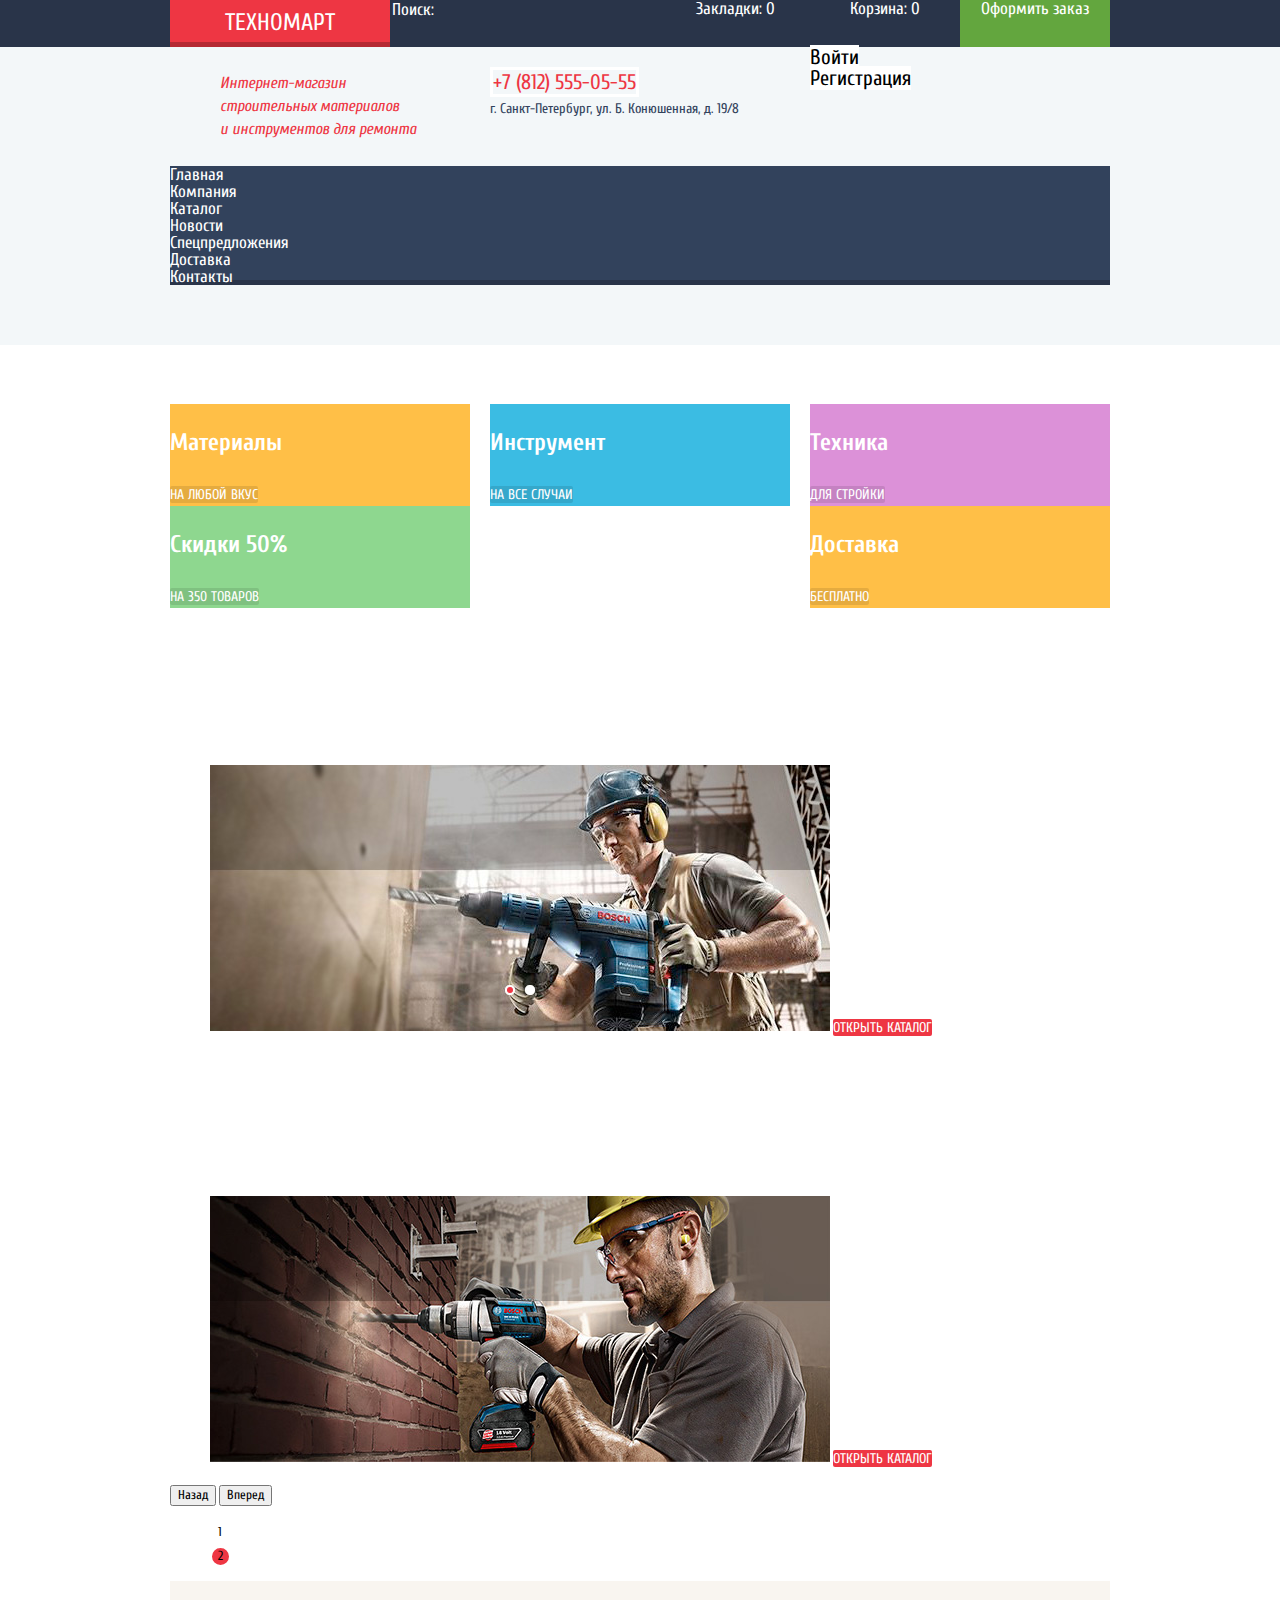
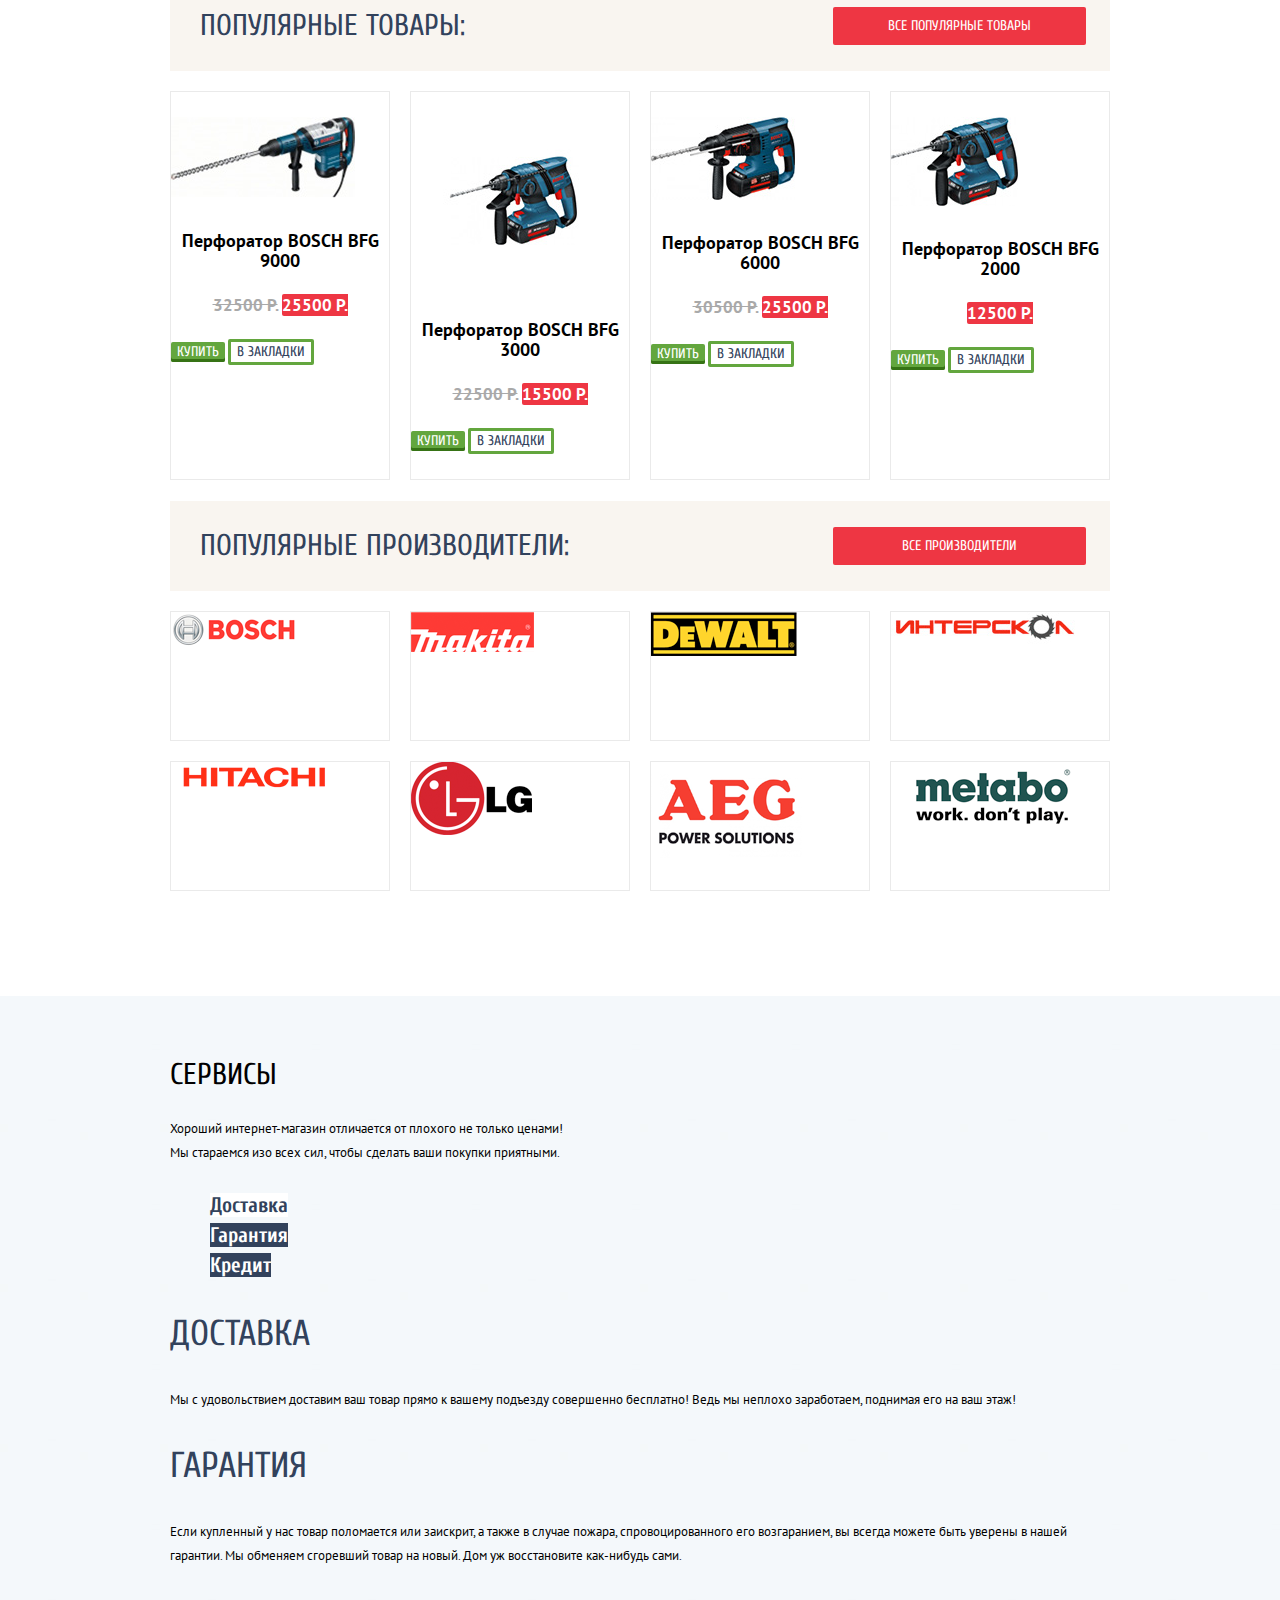
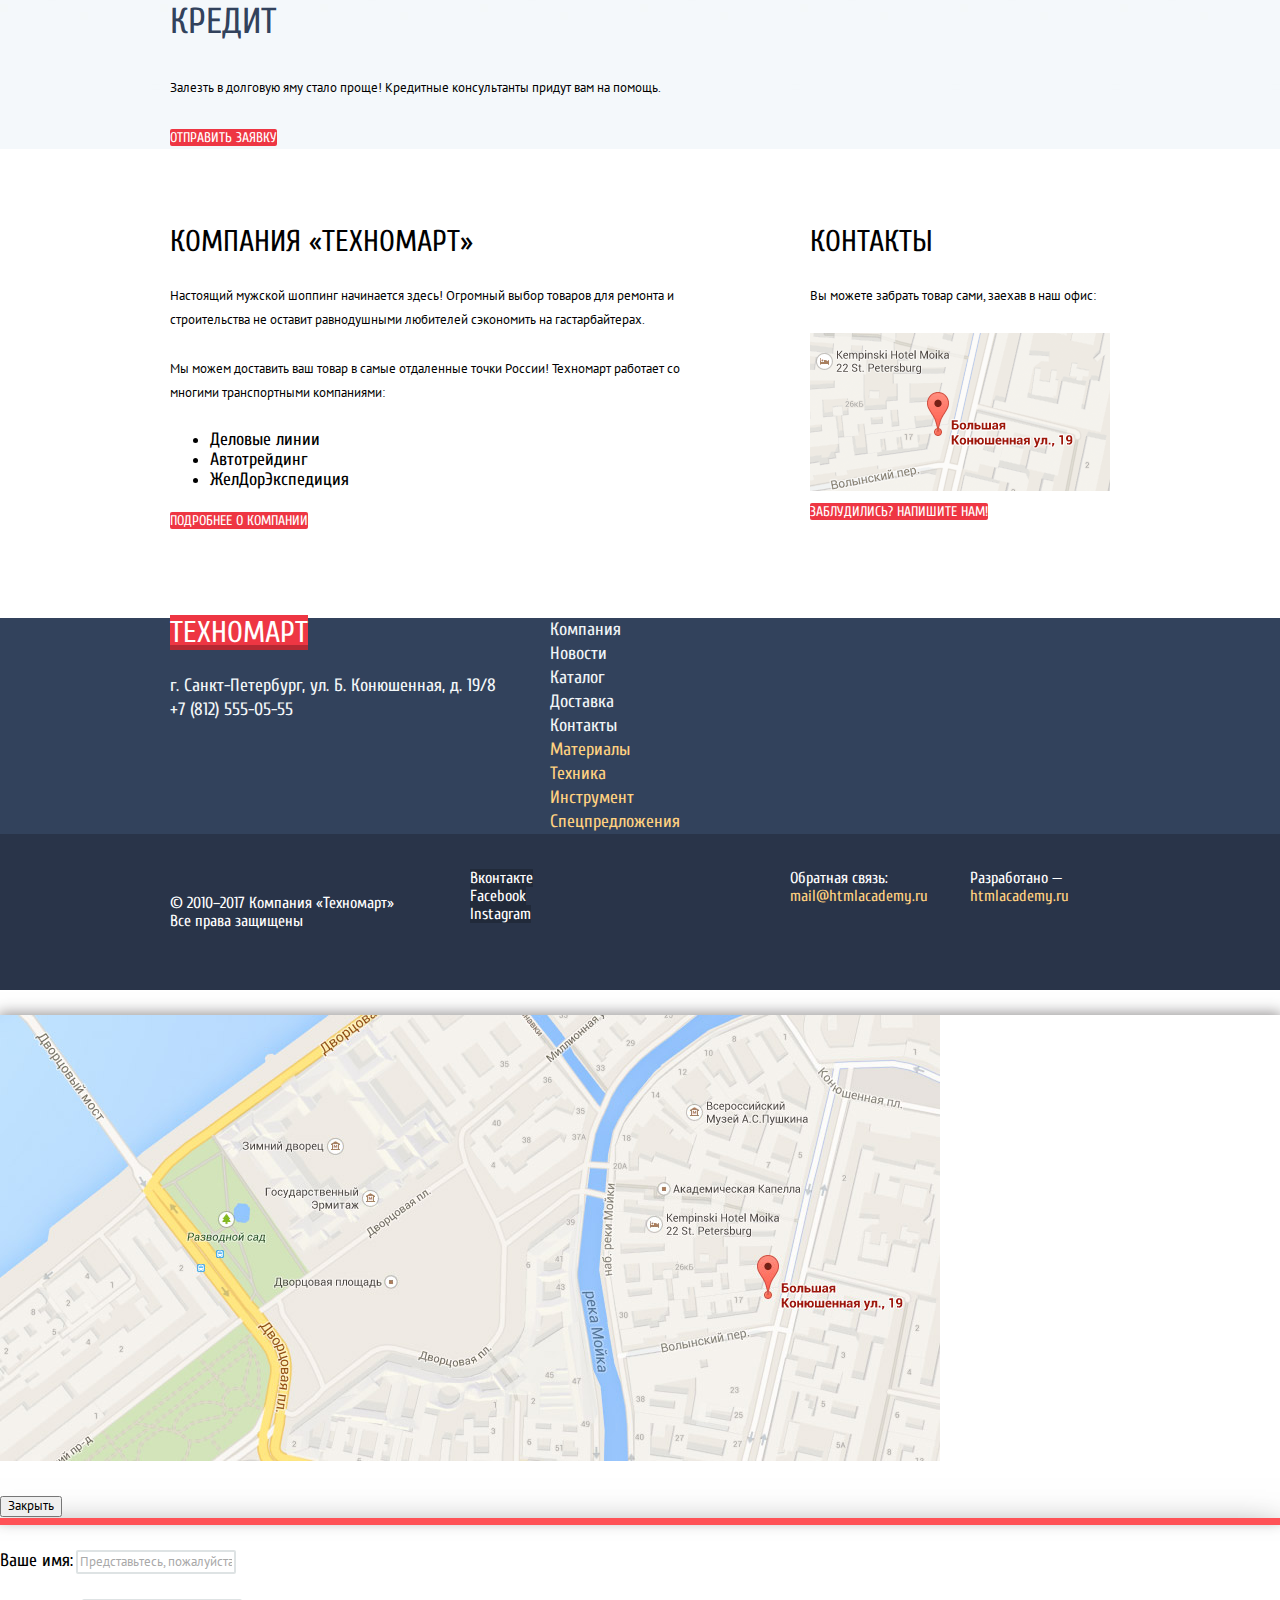
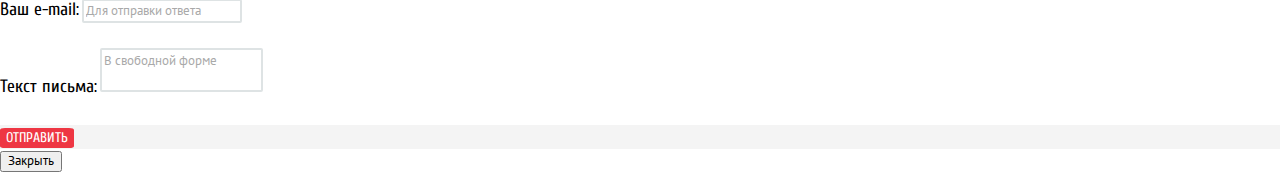
==== commit cab45c4b: "Make page layouts" ====
--- a/index.html
+++ b/index.html
@@ -13,319 +13,342 @@
 
 <header class="main-header">
   <div class="main-header-top">
-    <a class="main-header-logo">Техномарт</a>
-    <div class="search-box">
-      <form class="search-form" action="https://echo.htmlacademy.ru" method="get">
-        <label class="visually-hidden" for="search-form-q">Поиск</label>
-        <input class="search-input" id="search-form-q" type="search" name="q" placeholder="Поиск:">
-      </form>
-    </div>
-    <a class="link bookmark-link" href="#">Закладки: <span class="bookmark-count">0</span></a>
-    <a class="link cart-link" href="#">Корзина: <span class="cart-count">0</span></a>
-    <a class="link order-link" href="#">Оформить заказ</a>
-  </div>
-  <p class="site-description">Интернет-магазин строительных материалов и инструментов для ремонта</p>
-  <p class="header-contacts">
-    <a class="phone-call" href="tel:+7-812-555-05-55">+7 (812) 555-05-55</a><br>
-    г. Санкт-Петербург, ул. Б. Конюшенная, д. 19/8
-  </p>
-  <div class="user-navigation">
-    <ul class="login-menu">
-      <li><a href="#">Войти</a></li>
-      <li><a href="#">Регистрация</a></li>
-    </ul>
-  </div>
-
-  <nav class="main-navigation">
-    <ul class="site-navigation">
-      <li><a href="index.html">Главная</a></li>
-      <li><a href="#">Компания</a></li>
-      <li><a href="catalog.html">Каталог</a></li>
-      <li><a href="#">Новости</a></li>
-      <li><a href="#">Спецпредложения</a></li>
-      <li><a href="#">Доставка</a></li>
-      <li><a href="#">Контакты</a></li>
-    </ul>
-  </nav>
+    <div class="container">
+      <a class="main-header-logo">Техномарт</a>
+      <div class="search-box">
+        <form class="search-form" action="https://echo.htmlacademy.ru" method="get">
+          <label class="visually-hidden" for="search-form-q">Поиск</label>
+          <input class="search-input" id="search-form-q" type="search" name="q" placeholder="Поиск:">
+        </form>
+      </div>
+      <a class="link bookmark-link" href="#">Закладки: <span class="bookmark-count">0</span></a>
+      <a class="link cart-link" href="#">Корзина: <span class="cart-count">0</span></a>
+      <a class="link order-link" href="#">Оформить заказ</a>
+    </div>
+  </div>
+  <div class="container">
+    <div class="main-header-middle">
+      <p class="site-description">Интернет-магазин строительных материалов<br> и инструментов для ремонта</p>
+      <p class="header-contacts">
+        <a class="phone-call" href="tel:+7-812-555-05-55">+7 (812) 555-05-55</a><br>
+        г. Санкт-Петербург, ул. Б. Конюшенная, д. 19/8
+      </p>
+      <div class="user-navigation">
+        <ul class="login-menu">
+          <li><a href="#">Войти</a></li>
+          <li><a href="#">Регистрация</a></li>
+        </ul>
+      </div>
+    </div>
+
+    <nav class="main-navigation">
+      <ul class="site-navigation">
+        <li><a href="index.html">Главная</a></li>
+        <li><a href="#">Компания</a></li>
+        <li><a href="catalog.html">Каталог</a></li>
+        <li><a href="#">Новости</a></li>
+        <li><a href="#">Спецпредложения</a></li>
+        <li><a href="#">Доставка</a></li>
+        <li><a href="#">Контакты</a></li>
+      </ul>
+    </nav>
+  </div>
 </header>
 
-<main class="container">
-
-  <h1 class="visually-hidden">Техномарт</h1>
-
-  <section class="promo">
-    <h2 class="visually-hidden">Промо предложения</h2>
-    <ul class="promo-list">
-      <li class="promo-item label-new">
-        <h3>Материалы</h3>
-        <a class="button promo-button" href="#">на любой вкус</a>
-      </li>
-      <li class="promo-item">
-        <h3>Инструмент</h3>
-        <a class="button promo-button" href="#">на все случаи</a>
-      </li>
-      <li class="promo-item">
-        <h3>Техника</h3>
-        <a class="button promo-button" href="#">для стройки</a>
-      </li>
-      <li class="promo-item">
-        <h3>Скидки 50%</h3>
-        <a class="button promo-button" href="#">На 350 ТОВАРОВ</a>
-      </li>
-      <li class="promo-item">
+<main>
+  <div class="container">
+    <h1 class="visually-hidden">Техномарт</h1>
+
+    <section class="promo">
+      <h2 class="visually-hidden">Промо предложения</h2>
+      <ul class="promo-list">
+        <li class="promo-item label-new">
+          <h3>Материалы</h3>
+          <a class="button promo-button" href="#">на любой вкус</a>
+        </li>
+        <li class="promo-item">
+          <h3>Инструмент</h3>
+          <a class="button promo-button" href="#">на все случаи</a>
+        </li>
+        <li class="promo-item">
+          <h3>Техника</h3>
+          <a class="button promo-button" href="#">для стройки</a>
+        </li>
+        <li class="promo-item">
+          <h3>Скидки 50%</h3>
+          <a class="button promo-button" href="#">На 350 ТОВАРОВ</a>
+        </li>
+        <li class="promo-item">
+          <h3>Доставка</h3>
+          <a class="button promo-button" href="#">бесплатно</a>
+        </li>
+      </ul>
+      <div class="promo-slider">
+        <ul class="promo-slider-list">
+          <li class="promo-slider-item">
+            <div class="slide-header">
+              <h3>Перфораторы</h3>
+              <p>Настоящие мужские игрушки</p>
+            </div>
+            <img src="img/slider-1.jpg" width="620" height="266" alt="Рабочий сверлит стену перфоратором">
+            <a class="button" href="catalog.html">Открыть каталог</a>
+          </li>
+          <li class="promo-slider-item promo-slider-item-active">
+            <div class="slide-header">
+              <h3>Дрели</h3>
+              <p>Соседям на радость!</p>
+            </div>
+            <img src="img/slider-2.jpg" width="620" height="266" alt="Рабочий сверлит стену дрелью">
+            <a class="button" href="catalog.html">Открыть каталог</a>
+          </li>
+        </ul>
+        <button class="promo-slider-prev" type="button">Назад</button>
+        <button class="promo-slider-next" type="button">Вперед</button>
+        <ul class="promo-slider-dots">
+          <li><button class="dot-btn" type="button">1</button>
+          <li><button class="dot-btn dot-btn-active" type="button">2</button>
+        </ul>
+      </div>
+    </section>
+
+    <section class="popular-products">
+      <header class="block-header">
+        <h2 class="title">Популярные товары:</h2>
+        <a class="button" href="#">Все популярные товары</a>
+      </header>
+      <ul class="popular-products-list">
+        <li class="product-card" tabindex="0">
+          <p class="product-image">
+            <img src="img/product-1.jpg" width="184" height="81" alt="Перфоратор BOSCH BFG 9000">
+          </p>
+          <h3 class="product-title">Перфоратор BOSCH BFG 9000</h3>
+          <p class="product-price">
+            <del>32500 Р.</del>
+            <b>25500 Р.</b>
+          </p>
+          <p class="product-actions">
+            <button class="product-button product-button-buy" type="button">Купить</button>
+            <button class="product-button product-button-bookmark" type="button">В закладки</button>
+          </p>
+        </li>
+        <li class="product-card" tabindex="0">
+          <p class="product-image">
+            <img src="img/product-2.jpg" width="218" height="170" alt="Перфоратор BOSCH BFG 3000">
+          </p>
+          <h3 class="product-title">Перфоратор BOSCH BFG 3000</h3>
+          <p class="product-price">
+            <del>22500 Р.</del>
+            <b>15500 Р.</b>
+          </p>
+          <p class="product-actions">
+            <button class="product-button product-button-buy" type="button">Купить</button>
+            <button class="product-button product-button-bookmark" type="button">В закладки</button>
+          </p>
+        </li>
+        <li class="product-card" tabindex="0">
+          <p class="product-image">
+            <img src="img/product-3.jpg" width="144" height="83" alt="Перфоратор BOSCH BFG 6000">
+          </p>
+          <h3 class="product-title">Перфоратор BOSCH BFG 6000</h3>
+          <p class="product-price">
+            <del>30500 Р.</del>
+            <b>25500 Р.</b>
+          </p>
+          <p class="product-actions">
+            <button class="product-button product-button-buy" type="button">Купить</button>
+            <button class="product-button product-button-bookmark" type="button">В закладки</button>
+          </p>
+        </li>
+        <li class="product-card label-new" tabindex="0">
+          <p class="product-image">
+            <img src="img/product-4.jpg" width="127" height="89" alt="Перфоратор BOSCH BFG 2000">
+          </p>
+          <h3 class="product-title">Перфоратор BOSCH BFG 2000</h3>
+          <p class="product-price">
+            <b>12500 Р.</b>
+          </p>
+          <p class="product-actions">
+            <button class="product-button product-button-buy" type="button">Купить</button>
+            <button class="product-button product-button-bookmark" type="button">В закладки</button>
+          </p>
+        </li>
+      </ul>
+    </section>
+
+    <section class="popular-brands">
+      <header class="block-header">
+        <h2 class="title">Популярные производители:</h2>
+        <a class="button" href="#">Все производители</a>
+      </header>
+      <ul class="popular-brands-list">
+        <li>
+          <a class="brand-item" href="#">
+            <img src="img/bosch.png" width="126" height="37" alt="Логотип BOSCH">
+          </a>
+        </li>
+        <li>
+          <a class="brand-item" href="#">
+            <img src="img/makita.png" width="123" height="40" alt="Логотип Makita">
+          </a>
+        </li>
+        <li>
+          <a class="brand-item" href="#">
+            <img src="img/dewalt.png" width="146" height="44" alt="Логотип DeWALT">
+          </a>
+        </li>
+        <li>
+          <a class="brand-item" href="#">
+            <img src="img/interskol.png" width="184" height="32" alt="Логотип ИНТЕРСКОЛ">
+          </a>
+        </li>
+        <li>
+          <a class="brand-item" href="#">
+            <img src="img/hitachi.png" width="169" height="31" alt="Логотип HITACHI">
+          </a>
+        </li>
+        <li>
+          <a class="brand-item" href="#">
+            <img src="img/lg.png" width="121" height="73" alt="Логотип LG">
+          </a>
+        </li>
+        <li>
+          <a class="brand-item" href="#">
+            <img src="img/aeg.png" width="151" height="96" alt="Логотип AEG">
+          </a>
+        </li>
+        <li>
+          <a class="brand-item" href="#">
+            <img src="img/metabo.png" width="204" height="69" alt="Логотип metabo">
+          </a>
+        </li>
+      </ul>
+    </section>
+  </div>
+
+  <section class="services">
+    <div class="container">
+      <h2 class="title">Сервисы</h2>
+      <p>
+        Хороший интернет-магазин отличается от плохого не только ценами!<br>
+        Мы стараемся изо всех сил, чтобы сделать ваши покупки приятными.
+      </p>
+
+      <ul class="services-menu">
+        <li><a class="link-active" href="#">Доставка</a></li>
+        <li><a href="#">Гарантия</a></li>
+        <li><a href="#">Кредит</a></li>
+      </ul>
+
+      <section class="service-item service-delivery">
         <h3>Доставка</h3>
-        <a class="button promo-button" href="#">бесплатно</a>
-      </li>
-    </ul>
-    <div class="promo-slider">
-      <ul class="promo-slider-list">
-        <li class="promo-slider-item">
-          <div class="slide-header">
-            <h3>Перфораторы</h3>
-            <p>Настоящие мужские игрушки</p>
-          </div>
-          <img src="img/slider-1.jpg" width="620" height="266" alt="Рабочий сверлит стену перфоратором">
-          <a class="button" href="catalog.html">Открыть каталог</a>
-        </li>
-        <li class="promo-slider-item promo-slider-item-active">
-          <div class="slide-header">
-            <h3>Дрели</h3>
-            <p>Соседям на радость!</p>
-          </div>
-          <img src="img/slider-2.jpg" width="620" height="266" alt="Рабочий сверлит стену дрелью">
-          <a class="button" href="catalog.html">Открыть каталог</a>
-        </li>
-      </ul>
-      <button class="promo-slider-prev" type="button">Назад</button>
-      <button class="promo-slider-next" type="button">Вперед</button>
-      <ul class="promo-slider-dots">
-        <li><button class="dot-btn" type="button">1</button>
-        <li><button class="dot-btn dot-btn-active" type="button">2</button>
-      </ul>
+        <p>
+          Мы с удовольствием доставим ваш товар прямо
+          к вашему подъезду совершенно бесплатно!
+          Ведь мы неплохо заработаем,
+          поднимая его на ваш этаж!
+        </p>
+      </section>
+
+      <section class="service-item service-guarantee">
+        <h3>Гарантия</h3>
+        <p>
+          Если купленный у нас товар поломается или заискрит,
+          а также в случае пожара, спровоцированного его возгаранием,  вы всегда можете быть уверены в нашей гарантии. Мы обменяем сгоревший товар на новый.
+          Дом уж восстановите как-нибудь сами.
+        </p>
+      </section>
+
+      <section class="service-item service-credit">
+        <h3>Кредит</h3>
+        <p>
+          Залезть в долговую яму стало проще!
+          Кредитные консультанты придут вам на помощь.
+        </p>
+        <a class="button" href="#">Отправить заявку</a>
+      </section>
     </div>
   </section>
 
-  <section class="popular-products">
-    <header class="block-header">
-      <h2 class="title">Популярные товары:</h2>
-      <a class="button" href="#">Все популярные товары</a>
-    </header>
-    <ul class="popular-products-list">
-      <li class="product-card" tabindex="0">
-        <p class="product-image">
-          <img src="img/product-1.jpg" width="184" height="81" alt="Перфоратор BOSCH BFG 9000">
-        </p>
-        <h3 class="product-title">Перфоратор BOSCH BFG 9000</h3>
-        <p class="product-price">
-          <del>32500 Р.</del>
-          <b>25500 Р.</b>
-        </p>
-        <p class="product-actions">
-          <button class="product-button product-button-buy" type="button">Купить</button>
-          <button class="product-button product-button-bookmark" type="button">В закладки</button>
-        </p>
-      </li>
-      <li class="product-card" tabindex="0">
-        <p class="product-image">
-          <img src="img/product-2.jpg" width="218" height="170" alt="Перфоратор BOSCH BFG 3000">
-        </p>
-        <h3 class="product-title">Перфоратор BOSCH BFG 3000</h3>
-        <p class="product-price">
-          <del>22500 Р.</del>
-          <b>15500 Р.</b>
-        </p>
-        <p class="product-actions">
-          <button class="product-button product-button-buy" type="button">Купить</button>
-          <button class="product-button product-button-bookmark" type="button">В закладки</button>
-        </p>
-      </li>
-      <li class="product-card" tabindex="0">
-        <p class="product-image">
-          <img src="img/product-3.jpg" width="144" height="83" alt="Перфоратор BOSCH BFG 6000">
-        </p>
-        <h3 class="product-title">Перфоратор BOSCH BFG 6000</h3>
-        <p class="product-price">
-          <del>30500 Р.</del>
-          <b>25500 Р.</b>
-        </p>
-        <p class="product-actions">
-          <button class="product-button product-button-buy" type="button">Купить</button>
-          <button class="product-button product-button-bookmark" type="button">В закладки</button>
-        </p>
-      </li>
-      <li class="product-card label-new" tabindex="0">
-        <p class="product-image">
-          <img src="img/product-4.jpg" width="127" height="89" alt="Перфоратор BOSCH BFG 2000">
-        </p>
-        <h3 class="product-title">Перфоратор BOSCH BFG 2000</h3>
-        <p class="product-price">
-          <b>12500 Р.</b>
-        </p>
-        <p class="product-actions">
-          <button class="product-button product-button-buy" type="button">Купить</button>
-          <button class="product-button product-button-bookmark" type="button">В закладки</button>
-        </p>
-      </li>
-    </ul>
-  </section>
-
-  <section class="popular-brands">
-    <header class="block-header">
-      <h2 class="title">Популярные производители:</h2>
-      <a class="button" href="#">Все производители</a>
-    </header>
-    <ul class="popular-brands-list">
-      <li>
-        <a class="brand-item" href="#">
-          <img src="img/bosch.png" width="126" height="37" alt="Логотип BOSCH">
+  <div class="about-wrapper container">
+    <div class="index-columns">
+      <section class="about-us index-columns-1">
+        <h2 class="title">Компания «Техномарт»</h2>
+        <p>
+          Настоящий мужской шоппинг начинается здесь! Огромный выбор товаров для ремонта и строительства не оставит равнодушными любителей сэкономить на гастарбайтерах.
+        </p>
+        <p>
+          Мы можем доставить ваш товар в самые отдаленные точки России!
+          Техномарт работает со многими транспортными компаниями:
+        </p>
+        <ul>
+          <li>Деловые линии</li>
+          <li>Автотрейдинг</li>
+          <li>ЖелДорЭкспедиция</li>
+        </ul>
+        <a class="button" href="#">Подробнее о компании</a>
+      </section>
+
+      <section class="contacts index-columns-2">
+        <h2 class="title">Контакты</h2>
+        <p>Вы можете забрать товар сами, заехав в наш офис:</p>
+        <a class="map-link" href="#">
+          <img src="img/map.png" width="300" height="158" alt="Офис компании по адресу ул. Б. Конюшенная, д. 19/8, г. Санкт-Петербург">
         </a>
-      </li>
-      <li>
-        <a class="brand-item" href="#">
-          <img src="img/makita.png" width="123" height="40" alt="Логотип Makita">
-        </a>
-      </li>
-      <li>
-        <a class="brand-item" href="#">
-          <img src="img/dewalt.png" width="146" height="44" alt="Логотип DeWALT">
-        </a>
-      </li>
-      <li>
-        <a class="brand-item" href="#">
-          <img src="img/interskol.png" width="184" height="32" alt="Логотип ИНТЕРСКОЛ">
-        </a>
-      </li>
-      <li>
-        <a class="brand-item" href="#">
-          <img src="img/hitachi.png" width="169" height="31" alt="Логотип HITACHI">
-        </a>
-      </li>
-      <li>
-        <a class="brand-item" href="#">
-          <img src="img/lg.png" width="121" height="73" alt="Логотип LG">
-        </a>
-      </li>
-      <li>
-        <a class="brand-item" href="#">
-          <img src="img/aeg.png" width="151" height="96" alt="Логотип AEG">
-        </a>
-      </li>
-      <li>
-        <a class="brand-item" href="#">
-          <img src="img/metabo.png" width="204" height="69" alt="Логотип metabo">
-        </a>
-      </li>
-    </ul>
-  </section>
-
-  <section class="services">
-    <h2 class="title">Сервисы</h2>
-    <p>
-      Хороший интернет-магазин отличается от плохого не только ценами!<br>
-      Мы стараемся изо всех сил, чтобы сделать ваши покупки приятными.
-    </p>
-
-    <ul class="services-menu">
-      <li><a class="link-active" href="#">Доставка</a></li>
-      <li><a href="#">Гарантия</a></li>
-      <li><a href="#">Кредит</a></li>
-    </ul>
-
-    <section class="service-item service-delivery">
-      <h3>Доставка</h3>
-      <p>
-        Мы с удовольствием доставим ваш товар прямо
-        к вашему подъезду совершенно бесплатно!
-        Ведь мы неплохо заработаем,
-        поднимая его на ваш этаж!
-      </p>
-    </section>
-
-    <section class="service-item service-guarantee">
-      <h3>Гарантия</h3>
-      <p>
-        Если купленный у нас товар поломается или заискрит,
-        а также в случае пожара, спровоцированного его возгаранием,  вы всегда можете быть уверены в нашей гарантии. Мы обменяем сгоревший товар на новый.
-        Дом уж восстановите как-нибудь сами.
-      </p>
-    </section>
-
-    <section class="service-item service-credit">
-      <h3>Кредит</h3>
-      <p>
-        Залезть в долговую яму стало проще!
-        Кредитные консультанты придут вам на помощь.
-      </p>
-      <a class="button" href="#">Отправить заявку</a>
-    </section>
-  </section>
-
-  <section class="about-us">
-    <h2 class="title">Компания «Техномарт»</h2>
-    <p>
-      Настоящий мужской шоппинг начинается здесь! Огромный выбор товаров для ремонта и строительства не оставит равнодушными любителей сэкономить на гастарбайтерах.
-    </p>
-    <p>
-      Мы можем доставить ваш товар в самые отдаленные точки России!
-      Техномарт работает со многими транспортными компаниями:
-    </p>
-    <ul>
-      <li>Деловые линии</li>
-      <li>Автотрейдинг</li>
-      <li>ЖелДорЭкспедиция</li>
-    </ul>
-    <a class="button" href="#">Подробнее о компании</a>
-  </section>
-
-  <section class="contacts">
-    <h2 class="title">Контакты</h2>
-    <p>Вы можете забрать товар сами, заехав в наш офис:</p>
-    <a class="map-link" href="#">
-      <img src="img/map.png" width="300" height="158" alt="Офис компании по адресу ул. Б. Конюшенная, д. 19/8, г. Санкт-Петербург">
-    </a>
-    <a class="button write-us-link" href="#">Заблудились? Напишите нам!</a>
-  </section>
+        <a class="button write-us-link" href="#">Заблудились? Напишите нам!</a>
+      </section>
+    </div>
+  </div>
 
 </main>
 
 <footer class="main-footer">
-  <a class="main-footer-logo">Техномарт</a>
-  <p class="footer-contacts">
-    г. Санкт-Петербург, ул. Б. Конюшенная, д. 19/8<br>
-    +7 (812) 555-05-55
-  </p>
-  <ul class="footer-site-links">
-    <li><a href="#">Компания</a></li>
-    <li><a href="#">Новости</a></li>
-    <li><a href="catalog.html">Каталог</a></li>
-    <li><a href="#">Доставка</a></li>
-    <li><a href="#">Контакты</a></li>
-  </ul>
-  <ul class="footer-promo-links">
-    <li><a href="#">Материалы</a></li>
-    <li><a href="#">Техника</a></li>
-    <li><a href="#">Инструмент</a></li>
-    <li><a href="#">Спецпредложения</a></li>
-  </ul>
+  <div class="container">
+    <div class="main-footer-top">
+      <div class="footer-top-col-1">
+        <a class="main-footer-logo">Техномарт</a>
+        <p class="footer-contacts">
+          г. Санкт-Петербург, ул. Б. Конюшенная, д. 19/8<br>
+          +7 (812) 555-05-55
+        </p>
+      </div>
+      <div class="footer-top-col-2">
+        <ul class="footer-site-links">
+          <li><a href="#">Компания</a></li>
+          <li><a href="#">Новости</a></li>
+          <li><a href="catalog.html">Каталог</a></li>
+          <li><a href="#">Доставка</a></li>
+          <li><a href="#">Контакты</a></li>
+        </ul>
+        <ul class="footer-promo-links">
+          <li><a href="#">Материалы</a></li>
+          <li><a href="#">Техника</a></li>
+          <li><a href="#">Инструмент</a></li>
+          <li><a href="#">Спецпредложения</a></li>
+        </ul>
+      </div>
+    </div>
+  </div>
 
   <div class="main-footer-bottom">
-    <p class="footer-copyright">
-      © 2010–2017 Компания «Техномарт»<br>
-      Все права защищены
-    </p>
-    <ul class="footer-social">
-      <li><a class="social-button" href="#">Вконтакте</a></li>
-      <li><a class="social-button" href="#">Facebook</a></li>
-      <li><a class="social-button" href="#">Instagram</a></li>
-    </ul>
-    <p class="footer-feedback">
-      Обратная связь:<br>
-      <a href="mailto:mail@htmlacademy.ru">mail@htmlacademy.ru</a>
-    </p>
-    <p class="developed">
-      Разработано — <br>
-      <a href="#">htmlacademy.ru</a>
-    </p>
+    <div class="container">
+      <p class="footer-copyright">
+        © 2010–2017 Компания «Техномарт»<br>
+        Все права защищены
+      </p>
+      <ul class="footer-social">
+        <li><a class="social-button" href="#">Вконтакте</a></li>
+        <li><a class="social-button" href="#">Facebook</a></li>
+        <li><a class="social-button" href="#">Instagram</a></li>
+      </ul>
+      <p class="footer-feedback">
+        Обратная связь:<br>
+        <a href="mailto:mail@htmlacademy.ru">mail@htmlacademy.ru</a>
+      </p>
+      <p class="developed">
+        Разработано — <br>
+        <a href="#">htmlacademy.ru</a>
+      </p>
+    </div>
   </div>
 </footer>
 
--- a/style.css
+++ b/style.css
@@ -1,36 +1,12 @@
-/**
- * Used fonts
- *
- * header - Cuprum
- * footer - Cuprum
-
- * promo - Cuprum
- * block heading and view-all links - cuprum
-
- * product-card - ptsans
- * services-headings - Cuprum
- * services-texts - ptsans
- * about-headings - Cuprum
- * about-texts - ptsans
- * about-links - Cuprum
-
- * write-us-popup
- *    input-label - Cuprum
- *    input - ptsans
-      submit-btn - cuprum
-
-   breadcrums - ptsans
-   page heading - Cuprum
-   filters-form - ptsans
-   sort - ptsans
-   card-add-btns - Cuprum
-   pagination - ptsans
-   category-heading - cuprum
-   category-description - ptsans
-
-   card-add-popup - cuprum
- */
 /* Common */
+*, *::before, *::after {
+  box-sizing: inherit;
+}
+
+html {
+  /* box-sizing: border-box; */
+}
+
 body {
   margin: 0;
   padding: 0;
@@ -43,6 +19,11 @@
   background-color: #ffffff;
 }
 
+p {
+  margin-top: 25px;
+  margin-bottom: 25px;
+}
+
 a {
   text-decoration: none;
 }
@@ -85,6 +66,17 @@
   border-radius: 5px/2px;
 }
 
+.continue-shop-button {
+  color: #000000;
+  background-color: #ffffff;
+}
+
+.container {
+  width: 940px;
+  padding: 0 10px;
+  margin: 0 auto;
+}
+
 /* Main-header */
 .main-header,
 .main-footer {
@@ -92,7 +84,14 @@
 }
 
 .main-header {
+  padding-bottom: 60px;
+  margin-bottom: 59px;
+
   background-color: #f3f7f9;
+}
+
+.inner-page .main-header {
+  margin-bottom: 20px;
 }
 
 .main-header-top {
@@ -103,14 +102,24 @@
   background-color: #293449;
 }
 
+.main-header-top .container {
+  display: flex;
+}
+
 .main-header-logo {
+  width: 220px;
+  padding-top: 11px;
+  padding-bottom: 7px;
+
   font-size: 24px;
   line-height: 24px;
   text-transform: uppercase;
+  text-align: center;
   color: #ffffff;
 
   background-color: #ee3643;
-  box-shadow: inset 0 -5px 0 rgba(0, 0, 0, 0.24);
+  /* box-shadow: inset 0 -5px 0 rgba(0, 0, 0, 0.24); */
+  border-bottom: 5px solid rgba(0, 0, 0, 0.24);
 }
 
 .main-header-logo:hover,
@@ -122,6 +131,10 @@
   background-color: #ba2732;
 }
 
+.search-box {
+  width: 270px;
+}
+
 .search-form .search-input {
   font-size: 17px;
   line-height: 18px;
@@ -154,6 +167,9 @@
 }
 
 .main-header-top .link {
+  width: 150px;
+
+  text-align: center;
   color: #ffffff;
 }
 
@@ -196,7 +212,15 @@
   background-color: #ba2732;
 }
 
+.main-header-middle {
+  display: flex;
+}
+
 .site-description {
+  width: 200px;
+  padding: 0 50px;
+  margin-right: 20px;
+
   font-style: italic;
   font-size: 16px;
   line-height: 23px;
@@ -204,6 +228,9 @@
 }
 
 .header-contacts {
+  width: 300px;
+  margin-right: 20px;
+
   font-size: 14px;
   line-height: 24px;
   color: #32425c;
@@ -217,7 +244,14 @@
   border: 3px solid #ffffff;
 }
 
+.user-navigation {
+  width: 300px;
+}
+
 .login-menu {
+  padding: 0;
+  margin: 0;
+
   list-style: none;
   font-size: 21px;
   line-height: 21px;
@@ -244,11 +278,14 @@
 }
 
 .account-menu {
+  padding: 0;
+  margin: 0;
+
   list-style: none;
   font-size: 16px;
   line-height: 18px;
+  text-decoration: underline;
   color: #32425c;
-  text-decoration: underline;
 }
 
 .account-menu a {
@@ -274,6 +311,9 @@
 }
 
 .site-navigation {
+  padding: 0;
+  margin: 0;
+
   list-style: none;
 }
 
@@ -299,10 +339,18 @@
 }
 
 .promo-list {
+  display: flex;
+  margin: 0;
+  padding: 0;
+  flex-wrap: wrap;
+  justify-content: space-between;
+
   list-style: none;
 }
 
 .promo-item {
+  width: 300px;
+
   background-color: #ffbf47;
 }
 
@@ -370,36 +418,95 @@
   background-color: #ee3643;
 }
 
-.title {
+.page-title {
+  padding: 29px 30px 30px;
+
   font-family: "Cuprum", Arial, sans-serif;
   font-weight: 400;
   font-size: 30px;
   line-height: 30px;
   text-transform: uppercase;
+  color: #32425c;
+
+  background-color: #f2f6f8;
+}
+
+.title {
+  padding: 0;
+  margin: 0;
+  margin-bottom: 27px;
+
+  font-family: "Cuprum", Arial, sans-serif;
+  font-weight: 400;
+  font-size: 30px;
+  line-height: 30px;
+  text-transform: uppercase;
   color: #000000;
 }
 
 .block-header {
+  display: flex;
+  justify-content: space-between;
+  align-items: center;
+  margin-bottom: 20px;
+
   background-color: #f9f5f0;
 }
 
 .block-header .title {
+  padding: 30px;
+  margin: 0;
+
   color: #32425c;
 }
 
+.block-header .button {
+  width: 233px;
+  padding: 10px;
+  margin: 25px 24px;
+}
+
+.catalog-columns {
+  display: flex;
+  justify-content: space-between;
+  align-items: flex-start;
+  padding-bottom: 60px;
+}
+
+.catalog-wrapper {
+  width: 700px;
+}
+
 .popular-products-list {
+  display: flex;
+  justify-content: space-between;
+  margin: 0;
+  margin-bottom: 21px;
+  padding: 0;
+
   list-style: none;
 }
 
 .product-card {
+  width: 218px;
+
   background-color: #ffffff;
   border: 1px solid #eaeaea;
+}
+
+.catalog-list .product-card {
+  margin-right: 20px;
+  margin-bottom: 20px;
+}
+
+.catalog-list .product-card:nth-child(3n) {
+  margin-right: 0;
 }
 
 .product-card:hover,
 .product-card:focus {
   box-shadow: 0 10px 25px rgba(41, 52, 73, 0.5);
-  border: none;
+  border-color: transparent;
 }
 
 .product-title {
@@ -474,15 +581,33 @@
   opacity: 1;
 }
 
+.popular-brands {
+  margin-bottom: 85px;
+}
+
 .popular-brands-list {
-  list-style: none;
+  display: flex;
+  justify-content: space-between;
+  flex-wrap: wrap;
+  margin: 0;
+  padding: 0;
+
+  list-style: none;
+}
+
+.popular-brands-list > li {
+  width: 220px;
+  min-height: 130px;
+  margin-bottom: 20px;
 }
 
 .brand-item {
-  display: inline-block;
+  display: block;
+  box-sizing: border-box;
+  height: 100%;
+
   background-color: #ffffff;
   border: 1px solid #eaeaea;
-  border-color: pink;
 }
 
 .brand-item:hover,
@@ -495,8 +620,15 @@
   box-shadow: 0 4px 10px rgba(41, 52, 73, 0.5);
 }
 
+.brand-item:active img {
+  opacity: 0.3;
+}
+
 .services {
-  background-color: #f4f8f9;
+  padding-top: 64px;
+  margin-bottom: 78px;
+
+  background: #f4f8f9 url("img/services-bg.jpg") repeat 0 0;
 }
 
 .services-menu {
@@ -532,6 +664,19 @@
   color: #32425c;
 }
 
+.index-columns {
+  display: flex;
+  justify-content: space-between;
+}
+
+.index-columns-1 {
+  width: 540px;
+}
+
+.index-columns-2 {
+  width: 300px;
+}
+
 .about-us ul {
   font-family: "Cuprum", Arial, sans-serif;
   font-weight: 400;
@@ -539,6 +684,175 @@
   line-height: 20px;
 }
 
+.breadcrumbs {
+  padding: 0;
+  margin: 0;
+  margin-bottom: 19px;
+
+  list-style: none;
+  font-size: 13px;
+  line-height: 18px;
+  text-transform: uppercase;
+  color: #000000;
+}
+
+.breadcrumbs a {
+  color: inherit;
+}
+
+.filters {
+  width: 220px;
+
+  text-transform: uppercase;
+}
+
+.filters h2 {
+  font-weight: 400;
+  font-size: 13px;
+  line-height: 18px;
+
+  background-color: #f7f3ec;
+}
+
+.filters legend {
+  font-weight: 700;
+  font-size: 17px;
+  line-height: 30px;
+}
+
+.filters fieldset {
+  border: none;
+}
+
+.filters ul {
+  list-style: none;
+}
+
+.filter-range-slider {
+  background-color: #f7f3ec;
+}
+
+.filter-input-range {
+  font-size: 17px;
+  line-height: 18px;
+  text-align: center;
+
+  background-color: #f7f3ec;
+  border: none;
+}
+
+.filters label {
+  font-size: 15px;
+  line-height: 20px;
+}
+
+.filter-input:disabled + label {
+  opacity: 0.4;
+}
+
+.filter-button {
+  font-size: 13px;
+  line-height: 18px;
+  text-transform: uppercase;
+  text-align: center;
+  vertical-align: middle;
+  background-color: #ffffff;
+
+  border: 1px solid #e5e5e5;
+  border-radius: 2px;
+}
+
+.catalog-list {
+  display: flex;
+  flex-wrap: wrap;
+  padding: 0;
+  margin: 0;
+  margin-bottom: 52px;
+
+  list-style: none;
+}
+
+.sort {
+  font-size: 13px;
+  line-height: 18px;
+  text-transform: uppercase;
+
+  background-color: #f7f3ec;
+  border-radius: 2px;
+}
+
+.sort h2 {
+  font-weight: 400;
+}
+
+.sort-type-list,
+.sort-direction-list {
+  list-style: none;
+}
+
+.sort-type-list a {
+  color: rgba(0, 0, 0, 0.3);
+  border-bottom: 1px dotted #ee3643;
+}
+
+.sort-type-list a:hover,
+.sort-type-list a:focus {
+  color: #000000;
+  border-bottom-style: solid;
+}
+
+.sort-type-list .sort-type-active,
+.sort-type-list .sort-type-active:hover,
+.sort-type-list .sort-type-active:focus {
+  color: #ee3643;
+  border: none;
+}
+
+.pagination-list {
+  padding: 0;
+  margin: 0;
+
+  list-style: none;
+  font-size: 13px;
+  line-height: 18px;
+  text-transform: uppercase;
+}
+
+.pagination-item a {
+  text-align: center;
+  color: #000000;
+
+  background-color: #ffffff;
+  border: 1px solid #e5e5e5;
+  border-radius: 2px;
+}
+
+.pagination-item a:hover,
+.pagination-item a:focus {
+  border-color: #bdc6ca;
+}
+
+.pagination-item a:active {
+  border-color: #ee3643;
+}
+
+.pagination-item-current a {
+  color: #ffffff;
+  background-color: #ee3643;
+  border: none;
+}
+
+.catalog-category {
+  padding-top: 64px;
+  padding-bottom: 42px;
+
+  background-color: #f2f6f8;
+}
+
+.about-wrapper {
+  margin-bottom: 86px;
+}
+
 /* Main footer */
 .main-footer {
   font-family: "Cuprum", Arial, sans-serif;
@@ -547,6 +861,19 @@
   color: #f3f7f9;
 
   background-color: #32425c;
+}
+
+.main-footer-top {
+  display: flex;
+  justify-content: space-between;
+}
+
+.footer-top-col-1 {
+  width: 380px;
+}
+
+.footer-top-col-2 {
+  flex-grow: 1;
 }
 
 .main-footer-logo {
@@ -565,6 +892,9 @@
 .footer-site-links,
 .footer-promo-links,
 .footer-social {
+  padding: 0;
+  margin: 0;
+
   list-style: none;
 }
 
@@ -597,6 +927,12 @@
   background-color: #293449;
 }
 
+.main-footer-bottom .container {
+  display: flex;
+  justify-content: space-between;
+  padding: 35px 0;
+}
+
 .main-footer-bottom a {
   color: #ffd180;
 }
@@ -611,7 +947,15 @@
   text-decoration: none;
 }
 
+.footer-copyright {
+  width: 300px;
+}
+
 .footer-social {
+  width: 320px;
+  margin: 0;
+  padding: 0;
+
   list-style: none;
 }
 
@@ -630,6 +974,18 @@
   color: #ffffff;
 }
 
+.footer-feedback {
+  width: 180px;
+  margin: 0;
+  padding: 0;
+}
+
+.developed {
+  width: 140px;
+  margin: 0;
+  padding: 0;
+}
+
 .modal-content {
   box-shadow: 0px 20px 40px 0px rgba(0, 0, 0, 0.75);
   border-top: 7px solid #ff5257;
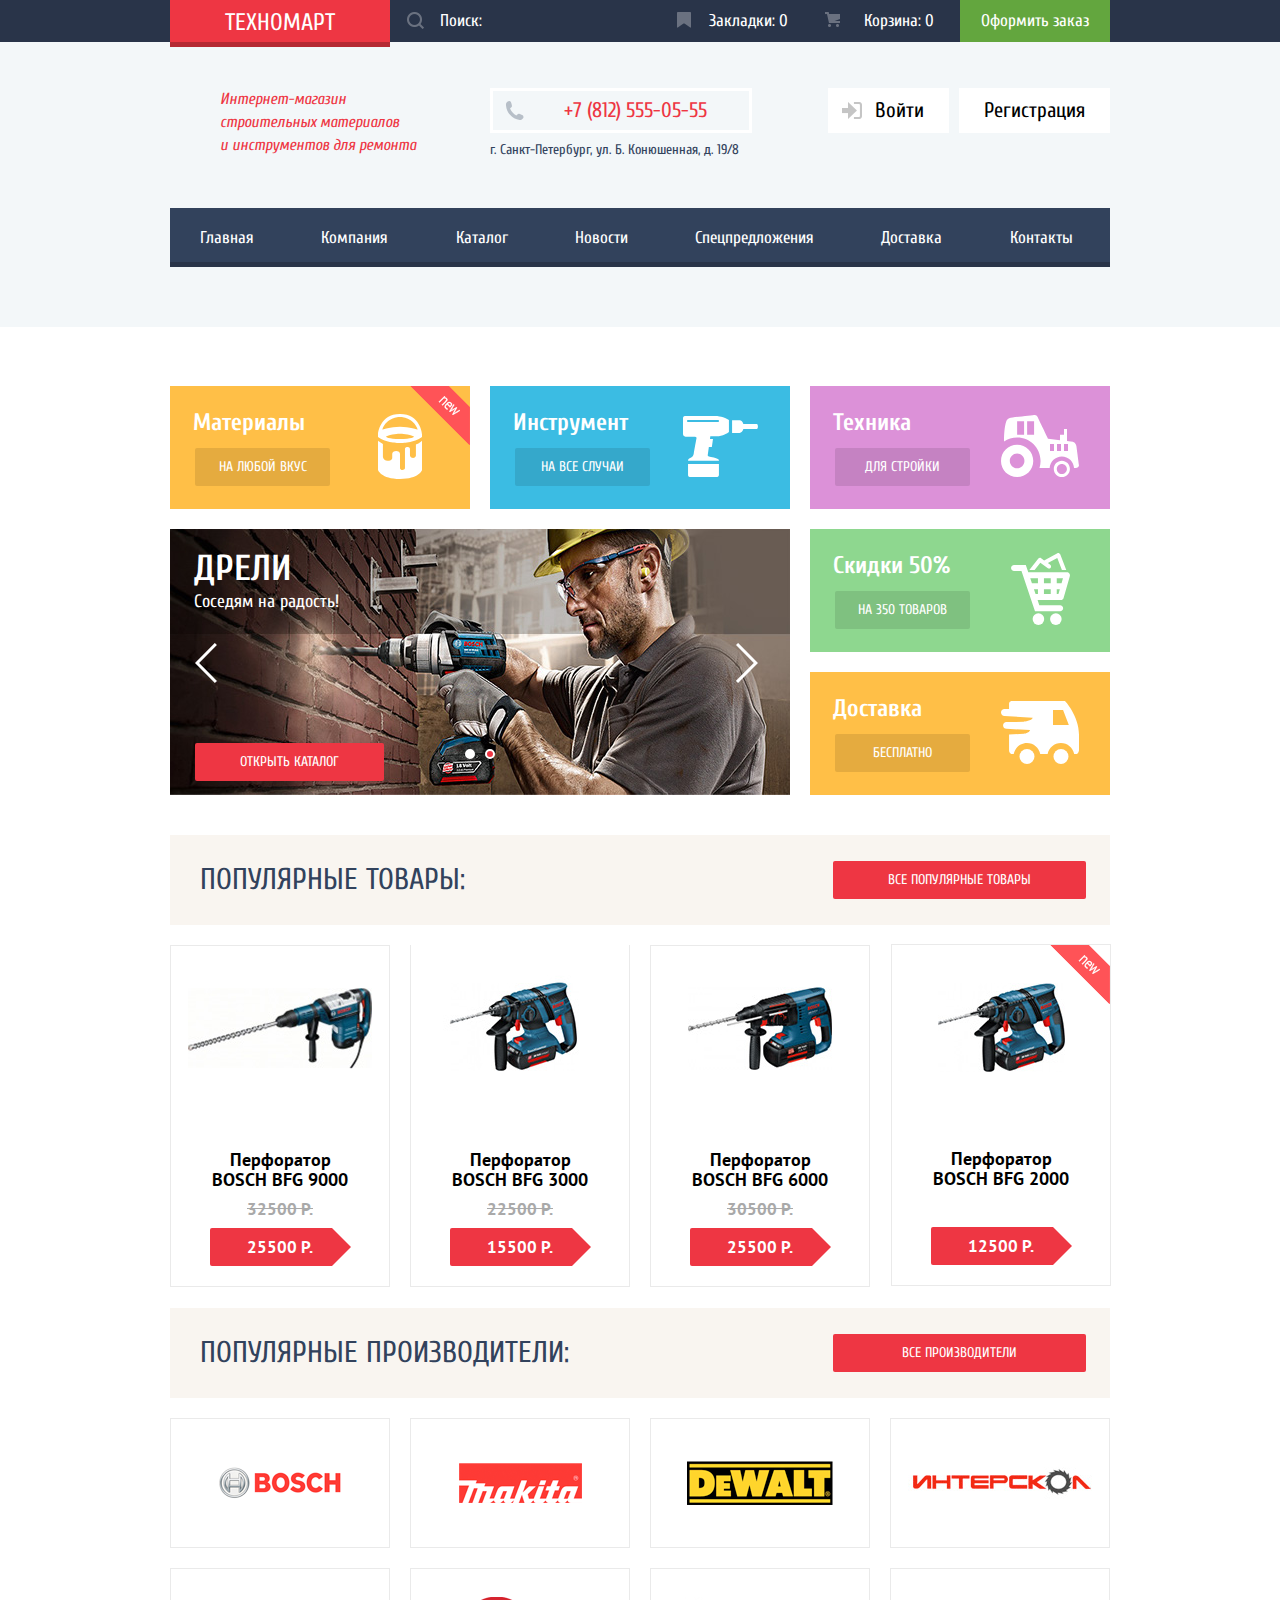
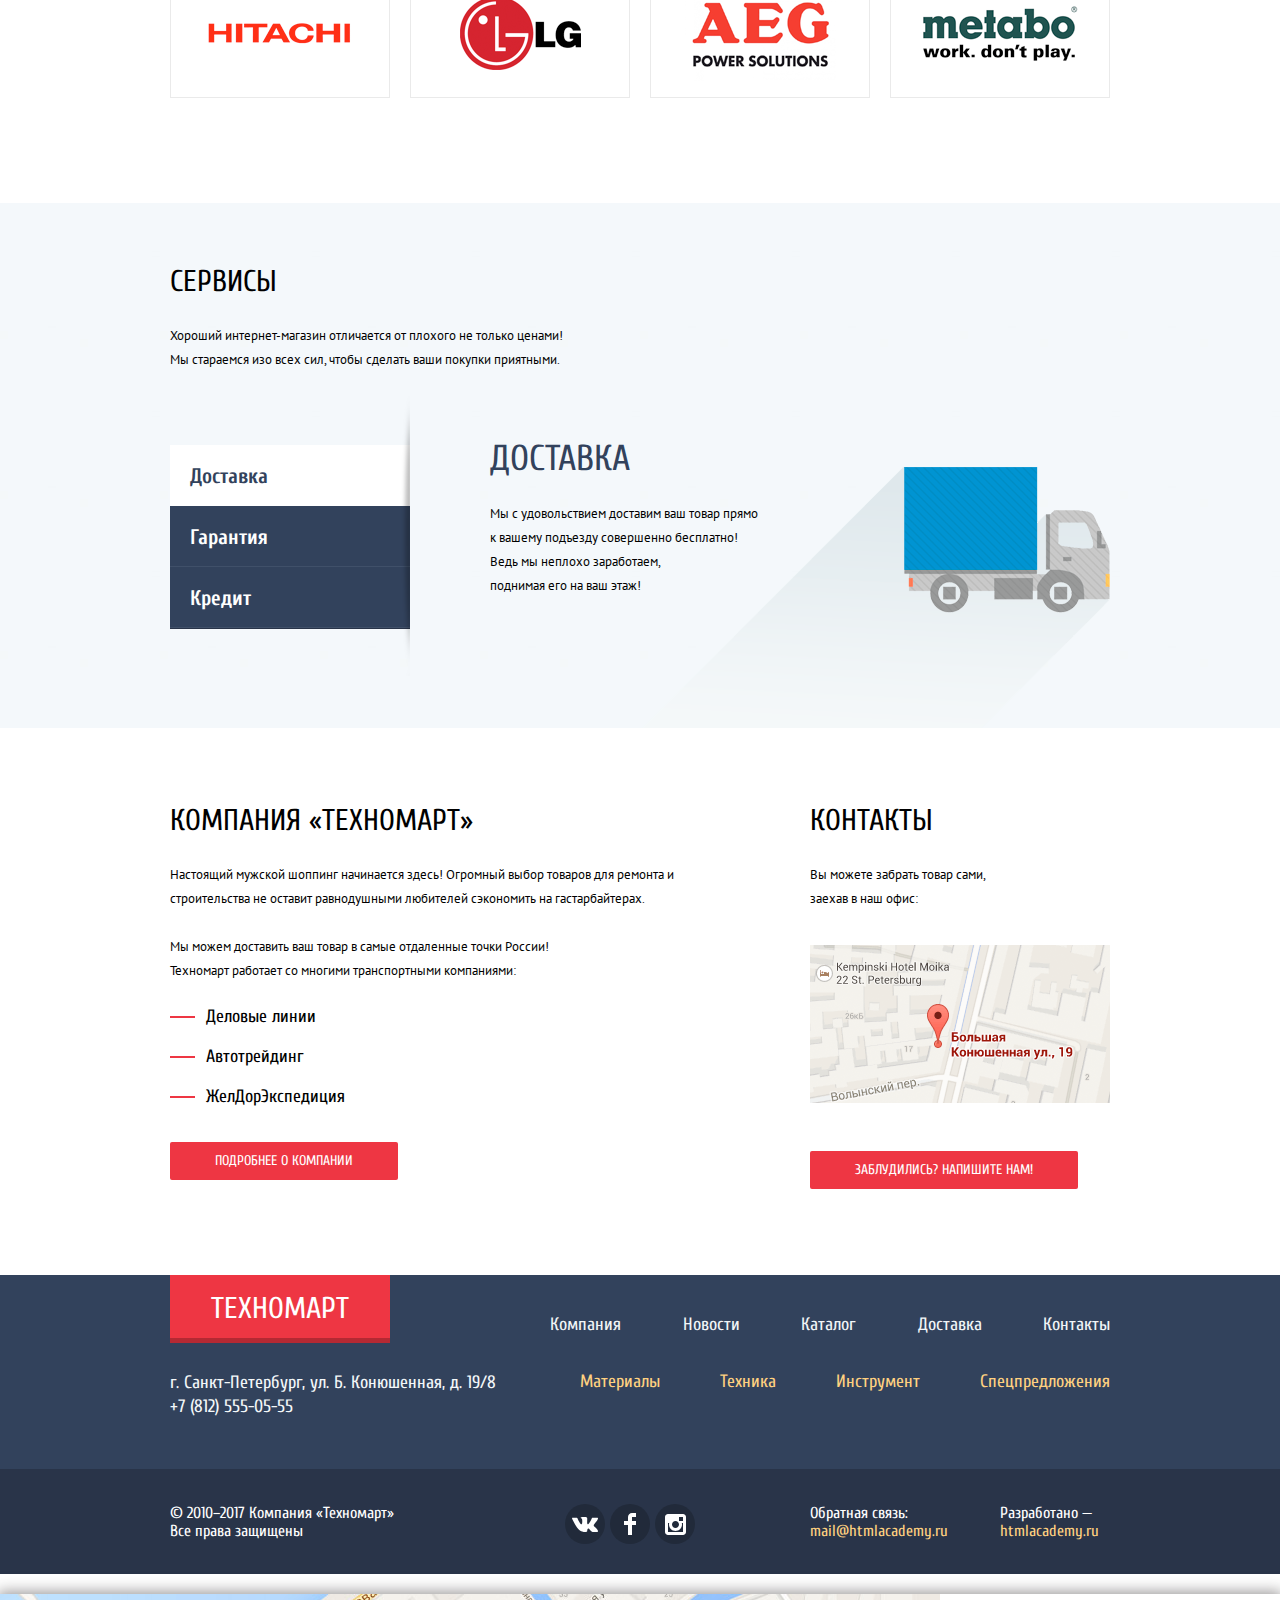
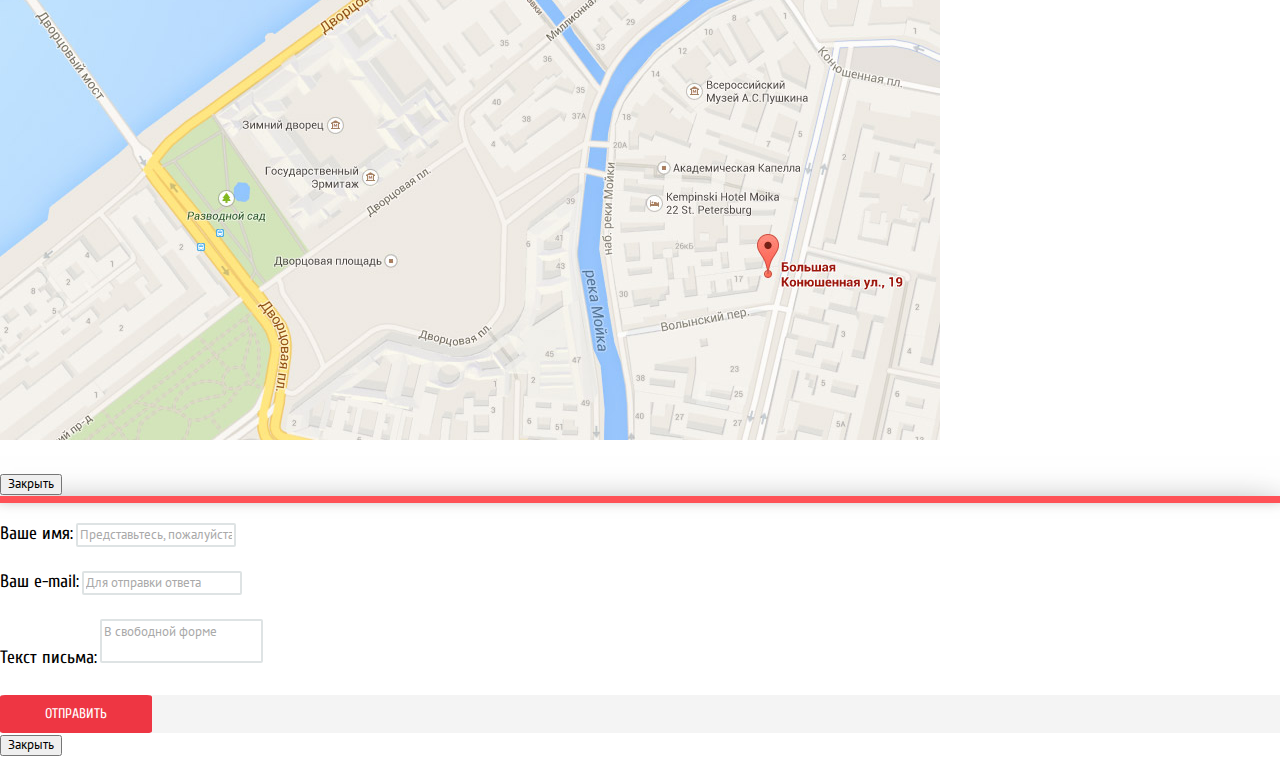
==== commit eb3f9fc8: "Style content elements of index.html" ====
--- a/index.html
+++ b/index.html
@@ -19,6 +19,7 @@
         <form class="search-form" action="https://echo.htmlacademy.ru" method="get">
           <label class="visually-hidden" for="search-form-q">Поиск</label>
           <input class="search-input" id="search-form-q" type="search" name="q" placeholder="Поиск:">
+          <button class="search-submit" type="submit"><span class="visually-hidden">Найти</span></button>
         </form>
       </div>
       <a class="link bookmark-link" href="#">Закладки: <span class="bookmark-count">0</span></a>
@@ -35,7 +36,7 @@
       </p>
       <div class="user-navigation">
         <ul class="login-menu">
-          <li><a href="#">Войти</a></li>
+          <li><a class="login-link" href="#">Войти</a></li>
           <li><a href="#">Регистрация</a></li>
         </ul>
       </div>
@@ -64,23 +65,23 @@
       <ul class="promo-list">
         <li class="promo-item label-new">
           <h3>Материалы</h3>
-          <a class="button promo-button" href="#">на любой вкус</a>
-        </li>
-        <li class="promo-item">
+          <a class="promo-button" href="#">на любой вкус</a>
+        </li>
+        <li class="promo-item promo-type-tool">
           <h3>Инструмент</h3>
-          <a class="button promo-button" href="#">на все случаи</a>
-        </li>
-        <li class="promo-item">
+          <a class="promo-button" href="#">на все случаи</a>
+        </li>
+        <li class="promo-item promo-type-tech">
           <h3>Техника</h3>
-          <a class="button promo-button" href="#">для стройки</a>
-        </li>
-        <li class="promo-item">
+          <a class="promo-button" href="#">для стройки</a>
+        </li>
+        <li class="promo-item promo-type-discount">
           <h3>Скидки 50%</h3>
-          <a class="button promo-button" href="#">На 350 ТОВАРОВ</a>
-        </li>
-        <li class="promo-item">
+          <a class="promo-button" href="#">На 350 ТОВАРОВ</a>
+        </li>
+        <li class="promo-item promo-type-delivery">
           <h3>Доставка</h3>
-          <a class="button promo-button" href="#">бесплатно</a>
+          <a class="promo-button" href="#">бесплатно</a>
         </li>
       </ul>
       <div class="promo-slider">
@@ -102,11 +103,11 @@
             <a class="button" href="catalog.html">Открыть каталог</a>
           </li>
         </ul>
-        <button class="promo-slider-prev" type="button">Назад</button>
-        <button class="promo-slider-next" type="button">Вперед</button>
+        <button class="promo-slider-btn promo-slider-prev" type="button">Назад</button>
+        <button class="promo-slider-btn promo-slider-next" type="button">Вперед</button>
         <ul class="promo-slider-dots">
-          <li><button class="dot-btn" type="button">1</button>
-          <li><button class="dot-btn dot-btn-active" type="button">2</button>
+          <li><button class="dot-btn" type="button">1</button></li>
+          <li><button class="dot-btn dot-btn-active" type="button">2</button></li>
         </ul>
       </div>
     </section>
@@ -233,39 +234,43 @@
         Мы стараемся изо всех сил, чтобы сделать ваши покупки приятными.
       </p>
 
-      <ul class="services-menu">
-        <li><a class="link-active" href="#">Доставка</a></li>
-        <li><a href="#">Гарантия</a></li>
-        <li><a href="#">Кредит</a></li>
-      </ul>
-
-      <section class="service-item service-delivery">
-        <h3>Доставка</h3>
-        <p>
-          Мы с удовольствием доставим ваш товар прямо
-          к вашему подъезду совершенно бесплатно!
-          Ведь мы неплохо заработаем,
-          поднимая его на ваш этаж!
-        </p>
-      </section>
-
-      <section class="service-item service-guarantee">
-        <h3>Гарантия</h3>
-        <p>
-          Если купленный у нас товар поломается или заискрит,
-          а также в случае пожара, спровоцированного его возгаранием,  вы всегда можете быть уверены в нашей гарантии. Мы обменяем сгоревший товар на новый.
-          Дом уж восстановите как-нибудь сами.
-        </p>
-      </section>
-
-      <section class="service-item service-credit">
-        <h3>Кредит</h3>
-        <p>
-          Залезть в долговую яму стало проще!
-          Кредитные консультанты придут вам на помощь.
-        </p>
-        <a class="button" href="#">Отправить заявку</a>
-      </section>
+      <div class="services-columns">
+        <ul class="services-menu">
+          <li><a class="link-active" href="#">Доставка</a></li>
+          <li><a href="#">Гарантия</a></li>
+          <li><a href="#">Кредит</a></li>
+        </ul>
+
+        <div class="services-blocks">
+          <section class="service-item service-delivery service-visible">
+            <h3>Доставка</h3>
+            <p>
+              Мы с удовольствием доставим ваш товар прямо<br>
+              к вашему подъезду совершенно бесплатно!<br>
+              Ведь мы неплохо заработаем,<br>
+              поднимая его на ваш этаж!
+            </p>
+          </section>
+
+          <section class="service-item service-guarantee">
+            <h3>Гарантия</h3>
+            <p>
+              Если купленный у нас товар поломается или заискрит,<br>
+              а также в случае пожара, спровоцированного его возгаранием,<br>  вы всегда можете быть уверены в нашей гарантии. Мы обменяем сгоревший товар на новый.<br>
+              Дом уж восстановите как-нибудь сами.
+            </p>
+          </section>
+
+          <section class="service-item service-credit">
+            <h3>Кредит</h3>
+            <p>
+              Залезть в долговую яму стало проще!<br>
+              Кредитные консультанты придут вам на помощь.
+            </p>
+            <a class="button" href="#">Отправить заявку</a>
+          </section>
+        </div>
+      </div>
     </div>
   </section>
 
@@ -277,7 +282,7 @@
           Настоящий мужской шоппинг начинается здесь! Огромный выбор товаров для ремонта и строительства не оставит равнодушными любителей сэкономить на гастарбайтерах.
         </p>
         <p>
-          Мы можем доставить ваш товар в самые отдаленные точки России!
+          Мы можем доставить ваш товар в самые отдаленные точки России!<br>
           Техномарт работает со многими транспортными компаниями:
         </p>
         <ul>
@@ -290,7 +295,7 @@
 
       <section class="contacts index-columns-2">
         <h2 class="title">Контакты</h2>
-        <p>Вы можете забрать товар сами, заехав в наш офис:</p>
+        <p>Вы можете забрать товар сами,<br> заехав в наш офис:</p>
         <a class="map-link" href="#">
           <img src="img/map.png" width="300" height="158" alt="Офис компании по адресу ул. Б. Конюшенная, д. 19/8, г. Санкт-Петербург">
         </a>
@@ -336,9 +341,9 @@
         Все права защищены
       </p>
       <ul class="footer-social">
-        <li><a class="social-button" href="#">Вконтакте</a></li>
-        <li><a class="social-button" href="#">Facebook</a></li>
-        <li><a class="social-button" href="#">Instagram</a></li>
+        <li><a class="social-button social-vk" href="#">Вконтакте</a></li>
+        <li><a class="social-button social-fb" href="#">Facebook</a></li>
+        <li><a class="social-button social-insta" href="#">Instagram</a></li>
       </ul>
       <p class="footer-feedback">
         Обратная связь:<br>
--- a/style.css
+++ b/style.css
@@ -8,6 +8,7 @@
 }
 
 body {
+  min-width: 960px;
   margin: 0;
   padding: 0;
 
@@ -20,26 +21,39 @@
 }
 
 p {
-  margin-top: 25px;
-  margin-bottom: 25px;
+  margin-top: 20px;
+  margin-bottom: 24px;
 }
 
 a {
   text-decoration: none;
 }
 
+img {
+  max-width: 100%;
+  height: auto;
+}
+
 .visually-hidden {
   position: absolute;
-  top: -1px;
 
   width: 1px;
   height: 1px;
   margin: -1px;
-
+  padding: 0;
+  border: 0;
+
+  white-space: nowrap;
+
+  clip-path: inset(100%);
+  clip: rect(0 0 0 0);
   overflow: hidden;
 }
 
 .button {
+  display: inline-block;
+  padding: 10px 45px;
+
   font-family: "Cuprum", Arial, sans-serif;
   font-size: 14px;
   line-height: 18px;
@@ -104,12 +118,15 @@
 
 .main-header-top .container {
   display: flex;
+  flex-wrap: wrap;
+  align-items: flex-start;
 }
 
 .main-header-logo {
   width: 220px;
   padding-top: 11px;
-  padding-bottom: 7px;
+  padding-bottom: 12px;
+  margin-bottom: -5px;
 
   font-size: 24px;
   line-height: 24px;
@@ -118,8 +135,8 @@
   color: #ffffff;
 
   background-color: #ee3643;
-  /* box-shadow: inset 0 -5px 0 rgba(0, 0, 0, 0.24); */
-  border-bottom: 5px solid rgba(0, 0, 0, 0.24);
+  box-shadow: inset 0 -5px 0 rgba(0, 0, 0, 0.24);
+  /* border-bottom: 5px solid rgba(0, 0, 0, 0.24); */
 }
 
 .main-header-logo:hover,
@@ -135,7 +152,15 @@
   width: 270px;
 }
 
+.search-form {
+  position: relative;
+}
+
 .search-form .search-input {
+  box-sizing: border-box;
+  width: 270px;
+  padding: 12px 15px 12px 50px;
+
   font-size: 17px;
   line-height: 18px;
   color: #ffffff;
@@ -166,8 +191,44 @@
   color: #ffffff;
 }
 
+.search-form .search-submit {
+  position: absolute;
+  top: 12px;
+  left: 17px;
+
+  width: 17px;
+  height: 17px;
+  padding: 0;
+
+  background-image: url("img/icon-search-sprite.png");
+  background-repeat: no-repeat;
+  background-position: 0 0;
+  background-color: transparent;
+  border: none;
+
+  opacity: 0.3;
+}
+
+.search-form .search-submit:hover,
+.search-form .search-submit:focus {
+  opacity: 1;
+}
+
+.search-form .search-submit:active {
+  opacity: 0.5;
+}
+
+.search-input:focus + .search-submit {
+  background-position: -17px 0;
+  opacity: 1;
+}
+
 .main-header-top .link {
+  position: relative;
+
+  box-sizing: border-box;
   width: 150px;
+  padding: 12px 17px;
 
   text-align: center;
   color: #ffffff;
@@ -184,6 +245,52 @@
   background-color: #161d29;
 }
 
+.main-header-top .bookmark-link,
+.main-header-top .cart-link {
+  padding-left: 44px;
+}
+
+.main-header-top .bookmark-link::before,
+.main-header-top .cart-link::before {
+  content: "";
+
+  position: absolute;
+
+  background-repeat: no-repeat;
+  background-position: 0% 0%;
+
+  opacity: 0.3;
+}
+
+.main-header-top .bookmark-link::before {
+  top: 12px;
+  left: 17px;
+
+  width: 14px;
+  height: 16px;
+
+  background-image: url("img/icon-bookmark.png");
+}
+
+.main-header-top .cart-link::before {
+  top: 12px;
+  left: 15px;
+
+  width: 15px;
+  height: 15px;
+
+  background-image: url("img/icon-cart.png");
+}
+
+.main-header-top .link:hover::before,
+.main-header-top .link:focus::before {
+  opacity: 1;
+}
+
+.main-header-top .link:active::before {
+  opacity: 0.5;
+}
+
 .main-header-top .order-link {
   background-color: #63a63e;
 }
@@ -214,11 +321,16 @@
 
 .main-header-middle {
   display: flex;
+
+  padding-top: 46px;
+  margin-bottom: 46px;
 }
 
 .site-description {
   width: 200px;
   padding: 0 50px;
+  margin: 0;
+  /* margin-top: 50px; */
   margin-right: 20px;
 
   font-style: italic;
@@ -229,6 +341,8 @@
 
 .header-contacts {
   width: 300px;
+  margin: 0;
+  /* margin-top: 46px; */
   margin-right: 20px;
 
   font-size: 14px;
@@ -237,6 +351,15 @@
 }
 
 .phone-call {
+  position: relative;
+
+  display: inline-block;
+  padding-top: 9px;
+  padding-bottom: 9px;
+  padding-right: 42px;
+  padding-left: 71px;
+  margin-bottom: 5px;
+
   font-size: 21px;
   line-height: 21px;
   color: #ee3643;
@@ -244,20 +367,51 @@
   border: 3px solid #ffffff;
 }
 
+.phone-call::before {
+  content: "";
+
+  position: absolute;
+  top: 10px;
+  left: 12px;
+
+  width: 19px;
+  height: 19px;
+
+  background-image: url("img/icon-phone.svg");
+  background-repeat: no-repeat;
+  background-position: 0% 0%;
+}
+
 .user-navigation {
   width: 300px;
 }
 
 .login-menu {
-  padding: 0;
-  margin: 0;
-
-  list-style: none;
+  display: flex;
+  flex-wrap: wrap;
+  justify-content: flex-end;
+
+  padding: 0;
+  margin: 0;
+
   font-size: 21px;
   line-height: 21px;
+
+  list-style: none;
+}
+
+.login-menu > li {
+  margin-right: 10px;
+}
+
+.login-menu > li:nth-last-of-type(1) {
+  margin-right: 0;
 }
 
 .login-menu  a {
+  display: block;
+  padding: 12px 25px;
+
   color: #000000;
 
   background-color: #ffffff;
@@ -275,6 +429,36 @@
 .login-menu .profile-link:hover,
 .login-menu .profile-link:focus {
   color: #000000;
+}
+
+.login-menu .login-link {
+  position: relative;
+
+  padding-left: 47px;
+}
+
+.login-menu .login-link::before {
+  content: "";
+
+  position: absolute;
+  top: 14px;
+  left: 14px;
+
+  width: 20px;
+  height: 17px;
+
+  background-image: url("img/icon-login-sprite.png");
+  background-repeat: no-repeat;
+  background-position: -20px 0%;
+}
+
+.login-menu .login-link:hover::before,
+.login-menu .login-link:focus::before {
+  background-position: 0% 0%;
+}
+
+.login-menu .login-link:active::before {
+  background-position: -20px 0%;
 }
 
 .account-menu {
@@ -311,13 +495,23 @@
 }
 
 .site-navigation {
+  display: flex;
+  flex-wrap: wrap;
+
   padding: 0;
   margin: 0;
 
   list-style: none;
 }
 
+.site-navigation > li {
+  flex-grow: 1;
+}
+
 .main-navigation a {
+  display: block;
+  padding: 21px 30px;
+
   color: #ffffff;
 }
 
@@ -335,38 +529,109 @@
 
 /* Promo */
 .promo {
+  position: relative;
+
+  min-height: 429px;
+  margin-bottom: 20px;
+
   font-family: "Cuprum", Arial, sans-serif;
 }
 
 .promo-list {
   display: flex;
-  margin: 0;
-  padding: 0;
   flex-wrap: wrap;
   justify-content: space-between;
+  padding: 0;
+  margin: 0;
 
   list-style: none;
 }
 
-.promo-item {
-  width: 300px;
+.promo-list .promo-item {
+  position: relative;
+  width: 150px;
+  min-height: 101px;
+  padding-right: 150px;
+  padding-top: 22px;
+  margin-bottom: 20px;
 
   background-color: #ffbf47;
 }
 
-.promo-item:nth-child(4n + 2) {
+/* .promo-list .promo-item:nth-of-type(4),
+.promo-list .promo-item:nth-of-type(5) {
+  margin-left: 640px;
+} */
+
+.promo-list .promo-item:nth-of-type(n+4):nth-last-of-type(1),
+.promo-list .promo-item:nth-of-type(n+4):nth-last-of-type(2) {
+  margin-left: 640px;
+}
+
+.promo-list .promo-item:nth-of-type(4n + 2) {
   background-color: #3bbce3;
 }
 
-.promo-item:nth-child(4n + 3) {
+.promo-list .promo-item:nth-of-type(4n + 3) {
   background-color: #dc91d8;
 }
 
-.promo-item:nth-child(4n + 4) {
+.promo-list .promo-item:nth-of-type(4n + 4) {
   background-color: #8ed78f;
 }
 
+.promo-item::before {
+  content: "";
+
+  position: absolute;
+  right: 0;
+  top: 0;
+
+  width: 140px;
+  height: 120px;
+
+  background-image: url("img/promo-icon-1.svg");
+  background-repeat: no-repeat;
+  background-position: 50% 50%;
+}
+
+.promo-type-tool::before {
+  background-image: url("img/promo-icon-2.svg");
+}
+
+.promo-type-tech::before {
+  background-image: url("img/promo-icon-3.svg");
+}
+
+.promo-type-discount::before {
+  background-image: url("img/promo-icon-4.svg");
+}
+
+.promo-type-delivery::before {
+  background-image: url("img/promo-icon-5.svg");
+}
+
+.label-new::after {
+  content: "";
+
+  position: absolute;
+  top: 0;
+  right: 0;
+
+  width: 60px;
+  height: 59px;
+
+  background-image: url("img/badge-new.png");
+  background-repeat: no-repeat;
+  background-position: 0% 0%;
+}
+
+
 .promo-item h3 {
+  margin: 0;
+  margin-left: 23px;
+  margin-bottom: 10px;
+
   font-weight: 700;
   font-size: 24px;
   line-height: 30px;
@@ -374,7 +639,20 @@
 }
 
 .promo-button {
+  display: inline-block;
+  width: 115px;
+  padding: 10px;
+
+  font-weight: normal;
+  font-size: 14px;
+  line-height: 18px;
+  font-family: "Cuprum", Arial, sans-serif;
+  text-transform: uppercase;
+  text-align: center;
+  color: #ffffff;
+
   background-color: rgba(0, 0, 0, 0.1);
+  border-radius: 2px;
 }
 
 .promo-button:hover,
@@ -386,11 +664,60 @@
   background-color: rgba(0, 0, 0, 0.3);
 }
 
+.promo-item .promo-button {
+  margin-left: 25px;
+  margin-bottom: 22px;
+}
+
+.promo-slider {
+  position: absolute;
+  left: 0;
+  top: 143px;
+
+  width: 620px;
+  height: 266px;
+}
+
 .promo-slider-list {
+  padding: 0;
+  margin: 0;
+
   list-style: none;
 }
 
+.promo-slider-item {
+  position: absolute;
+  z-index: 0;
+}
+
+.promo-slider-item-active {
+  z-index: 1;
+}
+
+.slide-header {
+  position: absolute;
+  top: 0;
+  left: 0;
+
+  padding-left: 24px;
+  padding-top: 22px;
+}
+
+.slide-header p {
+  padding: 0;
+  margin: 0;
+}
+
+.promo-slider-item .button {
+  position: absolute;
+  left: 25px;
+  bottom: 22px;
+}
+
 .promo-slider-item h3 {
+  margin: 0;
+  margin-bottom: 3px;
+
   font-weight: 700;
   font-size: 36px;
   line-height: 36px;
@@ -404,11 +731,71 @@
   color: #ffffff;
 }
 
+.promo-slider-btn {
+  position: absolute;
+  top: 114px;
+  z-index: 2;
+
+  width: 22px;
+  height: 40px;
+  overflow: hidden;
+
+  text-indent: 50px;
+
+  background-color: transparent;
+  background-repeat: no-repeat;
+  background-position: 0% 0%;
+  border: none;
+
+  cursor: pointer;
+}
+
+.promo-slider-prev {
+  left: 25px;
+
+  background-image: url("img/icon-left.svg");
+}
+
+.promo-slider-next {
+  right: 20px;
+
+  background-image: url("img/icon-right.svg");
+}
+
 .promo-slider-dots {
+  position: absolute;
+  top: 220px;
+  left: 230px;
+  z-index: 2;
+
+  display: flex;
+  flex-wrap: wrap;
+  justify-content: center;
+  width: 160px;
+  padding: 0;
+  margin: 0;
+
   list-style: none;
 }
 
+.promo-slider-dots li {
+  margin-right: 10px;
+  margin-bottom: 10px;
+}
+
+.promo-slider-dots li:nth-last-of-type(1) {
+  margin-right: 0;
+}
+
 .dot-btn {
+  display: block;
+  width: 6px;
+  height: 6px;
+  padding: 0;
+  overflow: hidden;
+
+  text-indent: 20px;
+
   background-color: #ffffff;
   border: 2px solid #ffffff;
   border-radius: 50%;
@@ -463,7 +850,7 @@
 .block-header .button {
   width: 233px;
   padding: 10px;
-  margin: 25px 24px;
+  margin: 25px 24px 25px 0;
 }
 
 .catalog-columns {
@@ -477,18 +864,25 @@
   width: 700px;
 }
 
+.popular-products {
+  margin-bottom: 21px;
+}
+
 .popular-products-list {
   display: flex;
+  flex-wrap: wrap;
   justify-content: space-between;
   margin: 0;
-  margin-bottom: 21px;
   padding: 0;
 
   list-style: none;
 }
 
 .product-card {
+  position: relative;
+
   width: 218px;
+  padding-bottom: 20px;
 
   background-color: #ffffff;
   border: 1px solid #eaeaea;
@@ -499,7 +893,7 @@
   margin-bottom: 20px;
 }
 
-.catalog-list .product-card:nth-child(3n) {
+.catalog-list .product-card:nth-of-type(3n) {
   margin-right: 0;
 }
 
@@ -509,7 +903,28 @@
   border-color: transparent;
 }
 
+
+.product-card.label-new {
+  top: -1px;
+  right: -1px;
+}
+
+.product-image {
+  display: flex;
+  justify-content: center;
+  align-items: center;
+  width: 218px;
+  height: 164px;
+  padding: 0;
+  margin: 0;
+  margin-bottom: 40px;
+}
+
 .product-title {
+  padding: 0 30px;
+  margin: 0;
+  margin-bottom: 10px;
+
   font-family: "PT Sans", Arial, sans-serif;
   font-weight: 700;
   font-size: 18px;
@@ -519,6 +934,12 @@
 }
 
 .product-price {
+  position: relative;
+
+  padding: 0;
+  padding-top: 28px;
+  margin: 0;
+
   font-family: "PT Sans", Arial, sans-serif;
   font-weight: 700;
   font-size: 17px;
@@ -527,18 +948,82 @@
 }
 
 .product-price del {
+  position: absolute;
+  left: 0;
+  top: 0;
+
+  width: 100%;
+
   color: #a9a9a9;
+  text-align: center;
+
   cursor: pointer;
 }
 
 .product-price b {
-  color: #ffffff;
+  position: relative;
+
+  display: block;
+  width: 101px;
+  height: 38px;
+  /* padding: 10px 20px; */
+  padding: 0 20px;
+  margin: 0 auto;
+
+  font-weight: inherit;
+  line-height: 38px;
+  text-align: center;
+  color: #ffffff;
+
   background-color: #ee3643;
   border-radius: 2px 0 0 2px;
+
   cursor: pointer;
 }
 
+.product-price b::after {
+  content: "";
+
+  position: absolute;
+  top: 0;
+  right: 0;
+
+  border-left: 19px solid transparent;
+  border-top: 19px solid #ffffff;
+  border-bottom: 19px solid #ffffff;
+}
+
+.product-actions {
+  position: absolute;
+  top: 0;
+  left: 0;
+  display: flex;
+  flex-direction: column;
+  justify-content: center;
+  align-items: center;
+
+  width: 218px;
+  height: 164px;
+  padding: 0;
+  margin: 0;
+
+  visibility: hidden;
+}
+
+.product-card:hover .product-image {
+  visibility: hidden;
+}
+
+.product-card:hover .product-actions {
+  visibility: visible;
+}
+
 .product-button {
+  box-sizing: border-box;
+  width: 135px;
+  padding: 7px;
+  margin-bottom: 7px;
+
   font-family: "Cuprum", Arial, sans-serif;
   font-weight: 400;
   font-size: 14px;
@@ -554,6 +1039,14 @@
   border-radius: 2px;
 }
 
+.product-button:nth-of-type(1) {
+  margin-top: 7px;
+}
+
+.product-button:nth-last-of-type(1) {
+  margin-bottom: 0;
+}
+
 .product-button:hover,
 .proudct-button:focus {
   border-color: #32425c;
@@ -564,15 +1057,40 @@
 }
 
 .product-button-buy {
+  position: relative;
+
+  padding: 10px 30px;
+
   color: #ffffff;
   background-color: #63a63e;
   box-shadow: inset 0 -3px #367315;
   border: none;
 }
 
+.product-button-buy::before {
+  content: "";
+
+  position: absolute;
+  left: 12px;
+  top: 10px;
+
+  width: 15px;
+  height: 15px;
+
+  background-image: url("img/cart-icon.png");
+  background-repeat: no-repeat;
+  background-position: 0% 0%;
+
+  opacity: 0.3;
+}
+
 .product-button-buy:hover,
 .product-button-buy:focus {
   background-color: #5fbb2d;
+}
+
+.product-button-buy:hover::before {
+  opacity: 1;
 }
 
 .product-button-buy:active {
@@ -589,8 +1107,8 @@
   display: flex;
   justify-content: space-between;
   flex-wrap: wrap;
-  margin: 0;
-  padding: 0;
+  padding: 0;
+  margin: 0;
 
   list-style: none;
 }
@@ -602,8 +1120,10 @@
 }
 
 .brand-item {
-  display: block;
   box-sizing: border-box;
+  display: flex;
+  justify-content: center;
+  align-items: center;
   height: 100%;
 
   background-color: #ffffff;
@@ -631,17 +1151,61 @@
   background: #f4f8f9 url("img/services-bg.jpg") repeat 0 0;
 }
 
+.services-columns {
+  display: flex;
+  justify-content: space-between;
+  align-items: flex-start;
+}
+
+.services-blocks {
+  position: relative;
+
+  width: 620px;
+  padding-top: 45px;
+}
+
 .services-menu {
-  list-style: none;
+  position: relative;
+
+  width: 240px;
+  padding: 0;
+  padding-top: 49px;
+  padding-bottom: 48px;
+  margin: 0;
+
   font-family: "Cuprum", Arial, sans-serif;
   font-weight: 700;
   font-size: 21px;
   line-height: 30px;
+
+  list-style: none;
+}
+
+.services-menu::after {
+  content: "";
+
+  position: absolute;
+  top: 0;
+  right: 0;
+
+  width: 10px;
+  height: 100%;
+
+  background-image: url("img/services-menu-shadow.png");
+  background-repeat: repeat-y;
+  background-position: 0% 0%;
 }
 
 .services-menu a {
-  color: #ffffff;
+  display: block;
+  padding: 16px 23px 15px 20px;
+
+  color: #ffffff;
+
   background-color: #32425c;
+  box-shadow:
+    inset 0 -1px #405069,
+    0 1px #293449;
 }
 
 .services-menu a:hover,
@@ -650,12 +1214,50 @@
 }
 
 .services-menu .link-active,
+.services-menu .link-active:hover,
+.services-menu .link-active:focus,
 .services-menu a:active {
   color: #32425c;
   background-color: #ffffff;
+  box-shadow:
+    inset 0 -1px #ffffff,
+    0 1px #ffffff;
+}
+
+.service-item {
+  position: absolute;
+
+  min-height: 287px;
+  padding-right: 230px;
+  visibility: hidden;
+
+  background-repeat: no-repeat;
+  background-position: 100% 100%;
+}
+
+.service-visible {
+  position: static;
+
+  visibility: visible;
+}
+
+.service-delivery {
+  background-image: url("img/service-delivery.png");
+}
+
+.service-guarantee {
+  background-image: url("img/service-guarantee.png");
+}
+
+.service-credit {
+  background-image: url("img/service-credit.png");
 }
 
 .service-item h3 {
+  padding: 0;
+  margin: 0;
+  margin-bottom: 25px;
+
   font-family: "Cuprum", Arial, sans-serif;
   font-weight: 400;
   font-size: 36px;
@@ -678,10 +1280,41 @@
 }
 
 .about-us ul {
+  padding: 0;
+  margin: 0;
+  margin-bottom: 35px;
+
   font-family: "Cuprum", Arial, sans-serif;
   font-weight: 400;
   font-size: 18px;
   line-height: 20px;
+
+  list-style: none;
+}
+
+.about-us li {
+  position: relative;
+
+  padding-left: 36px;
+  margin-bottom: 20px;
+}
+
+.about-us li::before {
+  content: "";
+
+  position: absolute;
+  left: 0;
+  top: 9px;
+
+  width: 25px;
+  height: 0;
+  border-bottom: 2px solid #ee3643;
+}
+
+.map-link {
+  display: block;
+  margin-top: 34px;
+  margin-bottom: 40px;
 }
 
 .breadcrumbs {
@@ -866,6 +1499,7 @@
 .main-footer-top {
   display: flex;
   justify-content: space-between;
+  padding-bottom: 50px;
 }
 
 .footer-top-col-1 {
@@ -874,9 +1508,14 @@
 
 .footer-top-col-2 {
   flex-grow: 1;
+  padding-top: 38px;
 }
 
 .main-footer-logo {
+  display: inline-block;
+  padding: 19px 41px;
+  margin-bottom: 28px;
+
   font-family: "Cuprum", Arial, sans-serif;
   font-weight: 400;
   font-size: 30px;
@@ -889,6 +1528,10 @@
   box-shadow: inset 0 -5px rgba(0, 0, 0, 0.24);
 }
 
+.footer-contacts {
+  margin: 0;
+}
+
 .footer-site-links,
 .footer-promo-links,
 .footer-social {
@@ -896,6 +1539,27 @@
   margin: 0;
 
   list-style: none;
+}
+
+.footer-site-links {
+  display: flex;
+  flex-wrap: wrap;
+  justify-content: space-between;
+  margin-bottom: 33px;
+}
+
+.footer-promo-links {
+  display: flex;
+  flex-wrap: wrap;
+  justify-content: flex-end;
+}
+
+.footer-promo-links > li {
+  margin-right: 60px;
+}
+
+.footer-promo-links > li:nth-last-of-type(1) {
+  margin-right: 0;
 }
 
 .footer-site-links a {
@@ -930,7 +1594,7 @@
 .main-footer-bottom .container {
   display: flex;
   justify-content: space-between;
-  padding: 35px 0;
+  padding: 35px 0 30px 0;
 }
 
 .main-footer-bottom a {
@@ -949,9 +1613,13 @@
 
 .footer-copyright {
   width: 300px;
+  margin: 0;
 }
 
 .footer-social {
+  display: flex;
+  flex-wrap: wrap;
+  justify-content: center;
   width: 320px;
   margin: 0;
   padding: 0;
@@ -960,8 +1628,38 @@
 }
 
 .footer-social .social-button {
+  display: block;
+  width: 40px;
+  height: 40px;
+  overflow: hidden;
+
+  text-indent: 100px;
+  color: #ffffff;
+
   background-color: #212a3a;
-  color: #ffffff;
+  background-repeat: no-repeat;
+  background-position: center center;
+  border-radius: 50%;
+}
+
+.footer-social > li {
+  margin-right: 5px;
+}
+
+.footer-social > li:nth-last-of-type(1) {
+  margin-right: 0;
+}
+
+.footer-social .social-vk {
+  background-image: url("img/vk-icon.svg");
+}
+
+.footer-social .social-fb {
+  background-image: url("img/fb-icon.svg");
+}
+
+.footer-social .social-insta {
+  background-image: url("img/insta-icon.svg");
 }
 
 .footer-social .social-button:hover,
@@ -975,15 +1673,17 @@
 }
 
 .footer-feedback {
-  width: 180px;
-  margin: 0;
-  padding: 0;
+  width: 160px;
+  padding: 0;
+  padding-left: 20px;
+  margin: 0;
 }
 
 .developed {
-  width: 140px;
-  margin: 0;
-  padding: 0;
+  width: 110px;
+  padding: 0;
+  padding-left: 30px;
+  margin: 0;
 }
 
 .modal-content {
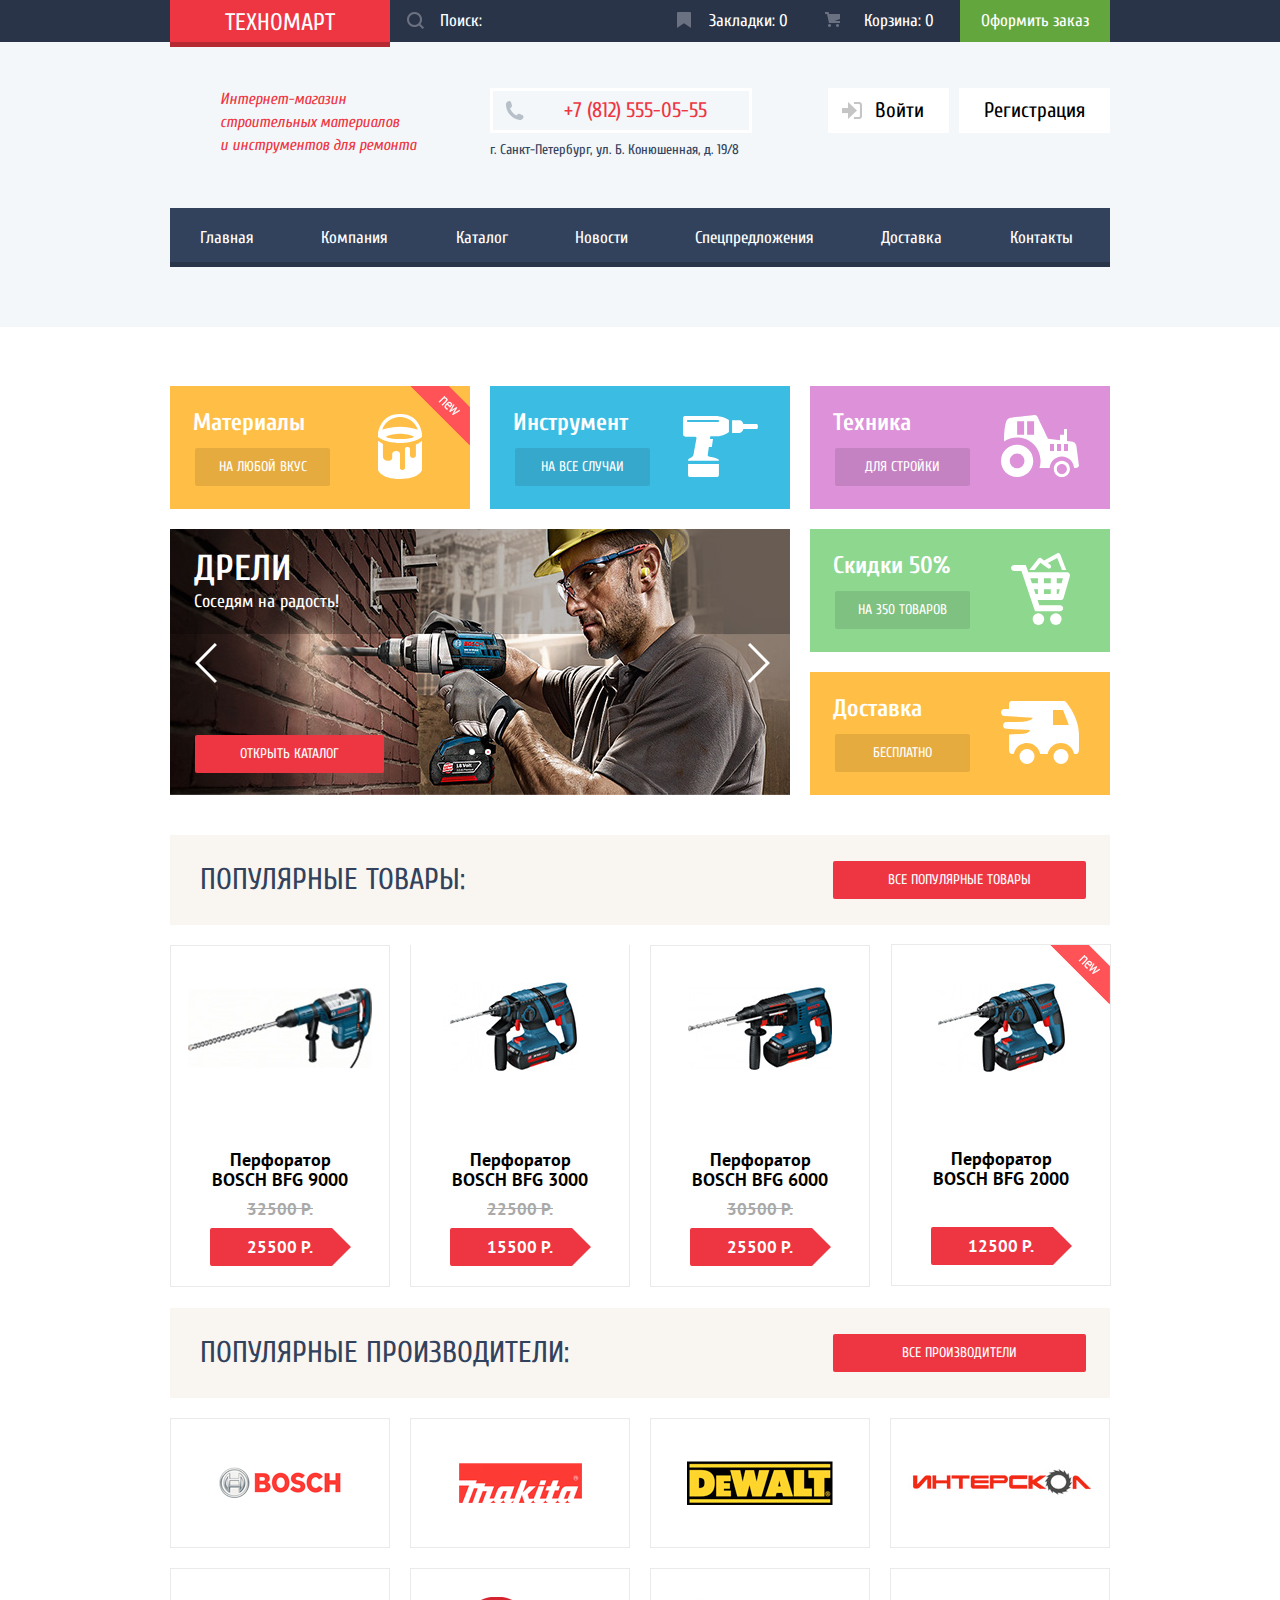
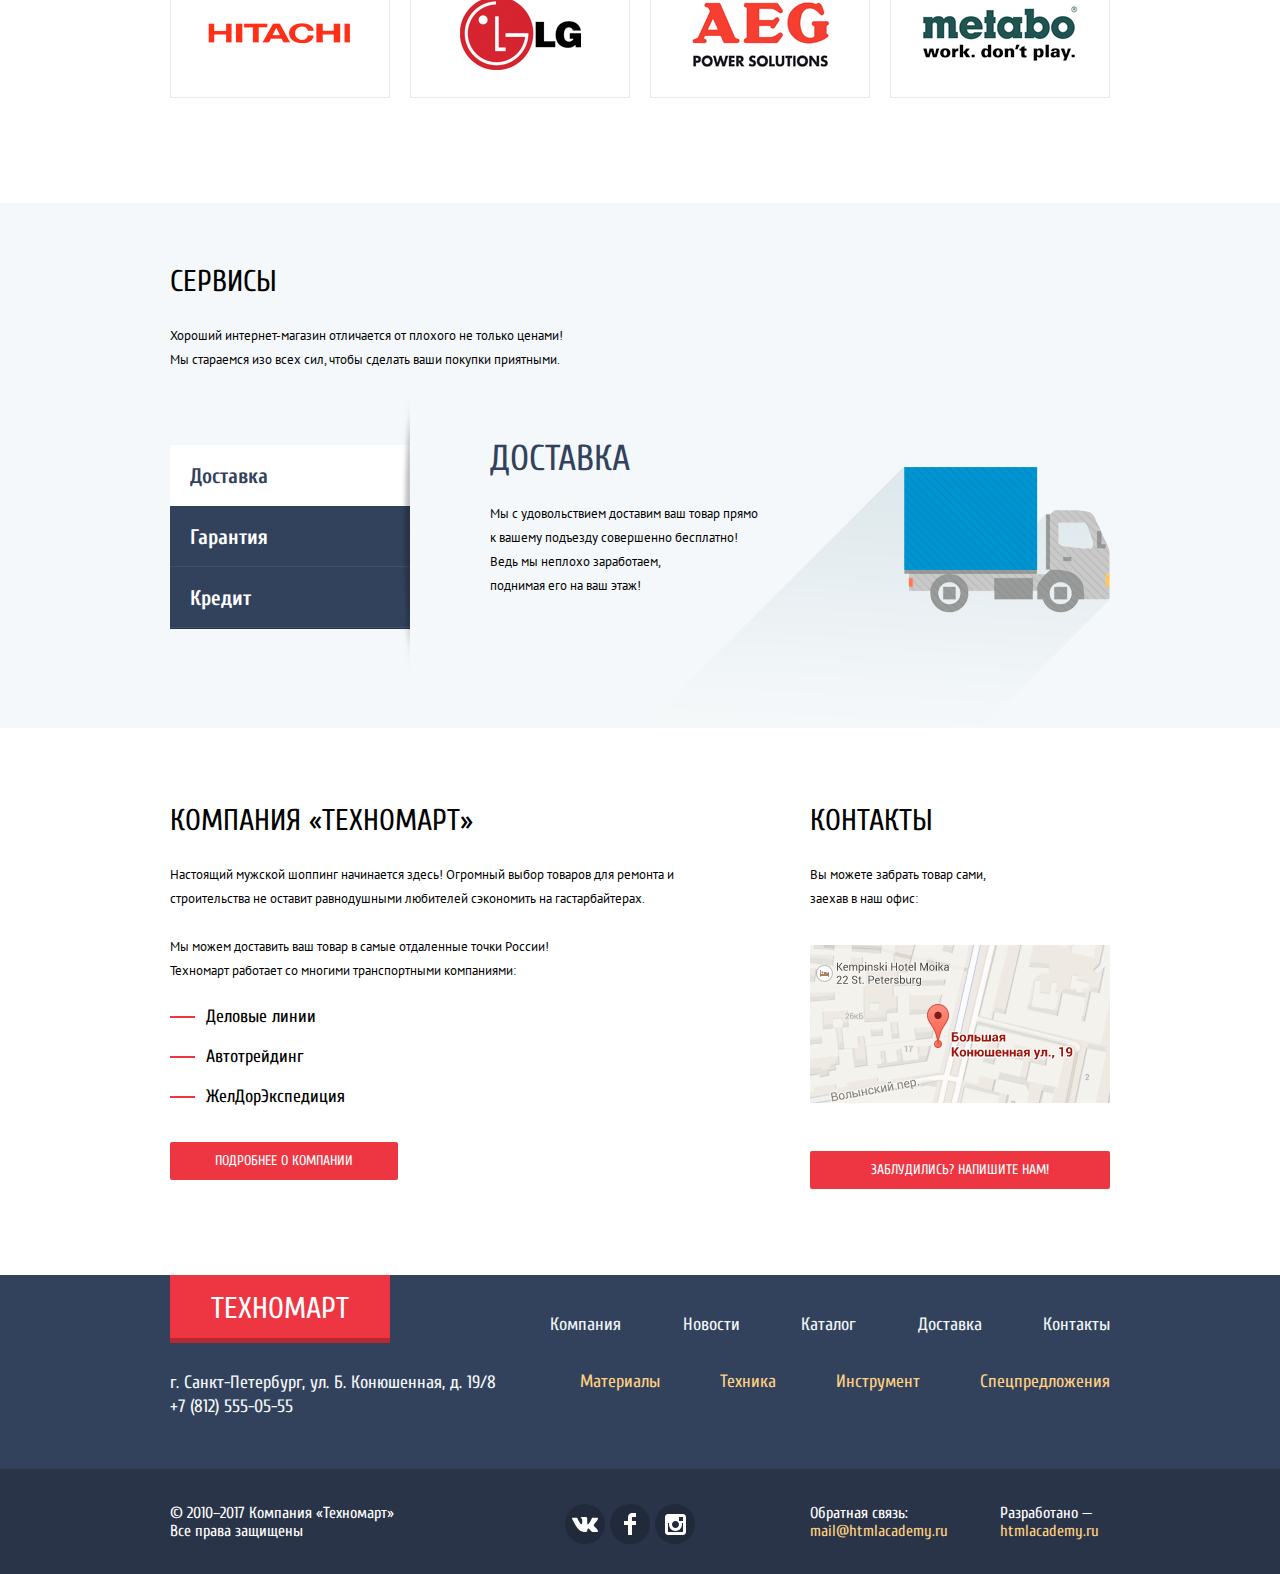
==== commit 97b5233d: "Style remaining content elements" ====
--- a/index.html
+++ b/index.html
@@ -299,7 +299,7 @@
         <a class="map-link" href="#">
           <img src="img/map.png" width="300" height="158" alt="Офис компании по адресу ул. Б. Конюшенная, д. 19/8, г. Санкт-Петербург">
         </a>
-        <a class="button write-us-link" href="#">Заблудились? Напишите нам!</a>
+        <a class="button button-full write-us-link" href="#">Заблудились? Напишите нам!</a>
       </section>
     </div>
   </div>
@@ -366,27 +366,34 @@
 </section>
 
 <section class="modal modal-write-us">
-  <div class="modal-content">
-    <h2 class="visually-hidden">Напишите нам</h2>
-    <form class="write-us-form" action="https://echo.htmlacademy.ru" method="post">
-      <p>
-        <label for="write-us-form-name">Ваше имя:</label>
-        <input class="form-input" id="write-us-form-name" name="name" type="text" placeholder="Представьтесь, пожалуйста">
-      </p>
-      <p>
-        <label for="write-us-form-email">Ваш e-mail:</label>
-        <input class="form-input" id="write-us-form-email" name="email" type="email" placeholder="Для отправки ответа">
-      </p>
-      <p>
+  <h2 class="visually-hidden">Напишите нам</h2>
+  <form class="write-us-form" action="https://echo.htmlacademy.ru" method="post">
+    <div class="modal-content">
+      <div class="modal-columns">
+        <div class="modal-col-1">
+          <p class="form-item">
+            <label for="write-us-form-name">Ваше имя:</label>
+            <input class="form-input" id="write-us-form-name" name="name" type="text" placeholder="Представьтесь, пожалуйста">
+          </p>
+        </div>
+        <div class="modal-col-2">
+          <p class="form-item">
+            <label for="write-us-form-email">Ваш e-mail:</label>
+            <input class="form-input" id="write-us-form-email" name="email" type="email" placeholder="Для отправки ответа">
+          </p>
+        </div>
+      </div>
+
+      <p class="form-item">
         <label for="write-us-form-message">Текст письма:</label>
         <textarea class="form-input form-textarea" id="write-us-form-message" name="message" placeholder="В свободной форме"></textarea>
       </p>
-      <div class="modal-footer">
-        <button class="button button-wide" type="submit">Отправить</button>
-      </div>
-    </form>
-    <button class="modal-close" type="button">Закрыть</button>
-  </div>
+    </div>
+    <div class="modal-footer">
+      <button class="button button-wide button-full" type="submit">Отправить</button>
+    </div>
+  </form>
+  <button class="modal-close" type="button">Закрыть</button>
 </section>
 
 </body>
--- a/style.css
+++ b/style.css
@@ -1,6 +1,6 @@
 /* Common */
 *, *::before, *::after {
-  box-sizing: inherit;
+  /* box-sizing: inherit; */
 }
 
 html {
@@ -35,19 +35,17 @@
 }
 
 .visually-hidden {
-  position: absolute;
-
-  width: 1px;
-  height: 1px;
-  margin: -1px;
-  padding: 0;
-  border: 0;
-
-  white-space: nowrap;
-
+  position: absolute !important;
+
+  width: 1px !important;
+  height: 1px !important;
+  margin: -1px !important;
+  padding: 0 !important;
+  border: 0 !important;
+
+  clip: rect(0 0 0 0);
   clip-path: inset(100%);
-  clip: rect(0 0 0 0);
-  overflow: hidden;
+  overflow: hidden !important;
 }
 
 .button {
@@ -65,6 +63,8 @@
   background-color: #ee3643;
   border: none;
   border-radius: 2px;
+
+  cursor: pointer;
 }
 
 .button:hover,
@@ -80,8 +80,24 @@
   border-radius: 5px/2px;
 }
 
-.continue-shop-button {
+.button-full {
+  box-sizing: border-box;
+  width: 100%;
+}
+
+.button-light {
   color: #000000;
+  background-color: #ffffff;
+}
+
+.button-light:hover,
+.button-light:focus {
+  color: #ee3643;
+  background-color: #ffffff;
+}
+
+.button-light:active {
+  color: rgba(0, 0, 0, 0.3);
   background-color: #ffffff;
 }
 
@@ -426,50 +442,123 @@
   color: rgba(0, 0, 0, 0.3);
 }
 
+.login-menu .login-link {
+  position: relative;
+
+  padding-left: 47px;
+}
+
+.login-menu .login-link::before {
+  content: "";
+
+  position: absolute;
+  top: 14px;
+  left: 14px;
+
+  width: 20px;
+  height: 17px;
+
+  background-image: url("img/icon-login-sprite.png");
+  background-repeat: no-repeat;
+  background-position: -20px 0%;
+}
+
+.login-menu .login-link:hover::before,
+.login-menu .login-link:focus::before {
+  background-position: 0% 0%;
+}
+
+.login-menu .login-link:active::before {
+  background-position: -20px 0%;
+}
+
+.login-menu .profile-link-item {
+  margin-right: 0;
+}
+
+.login-menu .profile-link {
+  position: relative;
+  padding-left: 47px;
+}
+
+.login-menu .profile-link::before {
+  content: "";
+
+  position: absolute;
+  left: 13px;
+  top: 13px;
+
+  width: 20px;
+  height: 18px;
+
+  background-image: url("img/icon-user.png");
+  background-repeat: no-repeat;
+  background-position: -20px 0;
+}
+
 .login-menu .profile-link:hover,
 .login-menu .profile-link:focus {
   color: #000000;
 }
 
-.login-menu .login-link {
+.login-menu .profile-link:hover::before,
+.login-menu .profile-link:focus::before {
+  background-position: 0 0;
+}
+
+.login-menu .profile-link:active::before {
+  background-position: -20px 0;
+}
+
+.login-menu .logout-link {
   position: relative;
 
-  padding-left: 47px;
-}
-
-.login-menu .login-link::before {
+  width: 40px;
+  padding-left: 0;
+  padding-right: 0;
+  overflow: hidden;
+
+  text-indent: -1000px;
+}
+
+.login-menu .logout-link::before {
   content: "";
 
   position: absolute;
+  left: 10px;
   top: 14px;
-  left: 14px;
-
-  width: 20px;
+
+  width: 21px;
   height: 17px;
 
-  background-image: url("img/icon-login-sprite.png");
+  background-image: url("img/icon-logout.png");
   background-repeat: no-repeat;
-  background-position: -20px 0%;
-}
-
-.login-menu .login-link:hover::before,
-.login-menu .login-link:focus::before {
-  background-position: 0% 0%;
-}
-
-.login-menu .login-link:active::before {
-  background-position: -20px 0%;
+  background-position: -21px 0;
+}
+
+.login-menu .logout-link:hover::before,
+.login-menu .logout-link:focus::before {
+  background-position: 0 0;
+}
+
+.login-menu .logout-link:active::before {
+  background-position: -21px 0;
 }
 
 .account-menu {
-  padding: 0;
-  margin: 0;
-
-  list-style: none;
+  display: flex;
+
+  padding: 0;
+  margin: 0;
+  margin-top: 8px;
+  margin-left: 17px;
+
   font-size: 16px;
   line-height: 18px;
   text-decoration: underline;
   color: #32425c;
+
+  list-style: none;
 }
 
 .account-menu a {
@@ -483,6 +572,35 @@
 
 .account-menu a:active {
   color: rgba(50, 66, 92, 0.3);
+}
+
+.account-menu > li {
+  position: relative;
+
+  margin-right: 32px;
+}
+
+.account-menu > li:last-child {
+  margin-right: 0;
+}
+
+.account-menu > li::before {
+  content: "";
+
+  position: absolute;
+  right: -19px;
+  top: 50%;
+  margin-top: -2px;
+
+  width: 4px;
+  height: 5px;
+
+  background-color: #32425c;
+  border-radius: 50%;
+}
+
+.account-menu > li:last-child::before {
+  content: none;
 }
 
 .main-navigation {
@@ -686,12 +804,11 @@
 }
 
 .promo-slider-item {
-  position: absolute;
-  z-index: 0;
+  display: none;
 }
 
 .promo-slider-item-active {
-  z-index: 1;
+  display: block;
 }
 
 .slide-header {
@@ -853,17 +970,6 @@
   margin: 25px 24px 25px 0;
 }
 
-.catalog-columns {
-  display: flex;
-  justify-content: space-between;
-  align-items: flex-start;
-  padding-bottom: 60px;
-}
-
-.catalog-wrapper {
-  width: 700px;
-}
-
 .popular-products {
   margin-bottom: 21px;
 }
@@ -902,7 +1008,6 @@
   box-shadow: 0 10px 25px rgba(41, 52, 73, 0.5);
   border-color: transparent;
 }
-
 
 .product-card.label-new {
   top: -1px;
@@ -1010,11 +1115,13 @@
   visibility: hidden;
 }
 
-.product-card:hover .product-image {
+.product-card:hover .product-image,
+.product-card:focus .product-image {
   visibility: hidden;
 }
 
-.product-card:hover .product-actions {
+.product-card:hover .product-actions,
+.product-card:focus .product-actions {
   visibility: visible;
 }
 
@@ -1318,62 +1425,359 @@
 }
 
 .breadcrumbs {
+  display: flex;
+
   padding: 0;
   margin: 0;
   margin-bottom: 19px;
 
-  list-style: none;
   font-size: 13px;
   line-height: 18px;
   text-transform: uppercase;
   color: #000000;
+
+  list-style: none;
+}
+
+.breadcrumbs > li {
+  position: relative;
+  margin-right: 40px;
+}
+
+.breadcrumbs > li:last-child {
+  margin-right: 0;
+}
+
+.breadcrumbs > li::before {
+  content: "";
+
+  position: absolute;
+  right: -24px;
+  top: 2px;
+
+  width: 8px;
+  height: 12px;
+
+  background-image: url("img/icon-right-small.svg");
+  background-repeat: no-repeat;
+  background-position: 0 0;
+}
+
+.breadcrumbs > li:last-child::before {
+  content: none;
 }
 
 .breadcrumbs a {
   color: inherit;
 }
 
+.breadcrumbs .breadcrumbs-home  {
+  margin-right: 30px;
+}
+
+.breadcrumbs .breadcrumbs-home::before {
+  right: -14px;
+}
+
+.breadcrumbs-home a {
+  position: relative;
+
+  display: block;
+  width: 25px;
+  overflow: hidden;
+
+  text-indent: -1000px;
+}
+
+.breadcrumbs-home a::before {
+  content: "";
+
+  position: absolute;
+  left: 0;
+  top: 3px;
+
+  width: 15px;
+  height: 12px;
+
+  background-image: url("img/icon-home.svg");
+  background-repeat: no-repeat;
+  background-position: 0 0;
+}
+
+.catalog-columns {
+  display: flex;
+  justify-content: space-between;
+  align-items: flex-start;
+  padding-bottom: 60px;
+}
+
+.catalog-col-1 {
+  width: 220px;
+}
+
+.catalog-col-2 {
+  width: 700px;
+}
+
 .filters {
-  width: 220px;
-
   text-transform: uppercase;
 }
 
 .filters h2 {
+  padding: 10px 18px;
+  margin: 0;
+
   font-weight: 400;
   font-size: 13px;
   line-height: 18px;
 
   background-color: #f7f3ec;
+  border-radius: 2px;
 }
 
 .filters legend {
+  padding: 0;
+  margin: 0;
+  margin-bottom: 15px;
+
   font-weight: 700;
   font-size: 17px;
   line-height: 30px;
+
+  border: none;
 }
 
 .filters fieldset {
+  padding: 0;
+  padding-bottom: 21px;
+  margin: 0;
+  margin-bottom: 21px;
+
   border: none;
-}
-
-.filters ul {
-  list-style: none;
+  border-bottom: 1px solid #e5e5e5;
+}
+
+.filters fieldset:last-of-type {
+  padding-bottom: 0;
+  margin-bottom: 0;
+  border-bottom: none;
 }
 
 .filter-range-slider {
+  width: 220px;
+  padding: 39px 0;
+  margin-bottom: 9px;
+
   background-color: #f7f3ec;
-}
-
-.filter-input-range {
+  border-radius: 4px;
+}
+
+.filter-range-bar {
+  position: relative;
+
+  width: 180px;
+  height: 2px;
+  margin: 0 auto;
+
+  background-color: #d7dcde;
+}
+
+.filter-range-fill {
+  position: absolute;
+  width: 152px;
+  height: 2px;
+
+  background-color: #00ca74;
+}
+
+.filter-range-handle {
+  position: absolute;
+  top: -9px;
+  left: 0;
+
+  width: 20px;
+  height: 23px;
+
+  background-image: url("img/filter-button.svg");
+  background-repeat: no-repeat;
+  background-position: 0 0;
+}
+
+.filter-range-max {
+  left: 140px;
+}
+
+.range-input-container {
+  display: flex;
+  justify-content: space-between;
+  margin-bottom: 4px;
+
   font-size: 17px;
   line-height: 18px;
+}
+
+.range-input-container::before {
+  content: "—";
+
+  order: 1;
+
+  padding: 10px 0;
+}
+
+.range-input-min,
+.range-input-max {
+  width: 95px;
+}
+
+.range-input-max {
+  order: 2;
+}
+
+.range-input {
+  box-sizing: border-box;
+  width: 100%;
+  padding: 10px;
+
   text-align: center;
 
   background-color: #f7f3ec;
   border: none;
-}
-
+  border-radius: 2px;
+}
+
+.filters .filter-list {
+  padding: 0;
+  margin: 0;
+
+  list-style: none;
+}
+
+.filter-option {
+  margin-bottom: 17px;
+}
+
+.filter-option:last-of-type {
+  margin-bottom: 0;
+}
+
+.filter-checkbox,
+.filter-radio {
+  display: flex;
+  align-items: center;
+
+  color: #000000;
+
+  cursor: pointer;
+}
+
+.filter-checkbox .filter-input-checkbox,
+.filter-radio .filter-input-radio {
+  position: absolute;
+  left: -10000px;
+
+  width: 1px;
+  height: 1px;
+  padding: 0;
+  margin: -1px;
+  overflow: hidden;
+
+  clip: rect(0 0 0 0);
+  clip-path: inset(100%);
+  border: none;
+}
+
+.checkbox-indicator,
+.radio-indicator {
+  flex-shrink: 0;
+}
+
+.checkbox-indicator {
+  width: 27px;
+  height: 23px;
+  margin-right: 9px;
+
+  background-image: url("img/checkbox-sprite.png");
+  background-repeat: no-repeat;
+  background-position: 0 -23px;
+}
+
+.filter-input-checkbox:hover + .checkbox-indicator,
+.filter-input-checkbox:focus + .checkbox-indicator {
+  background-position: -27px -23px;
+}
+
+.filter-input-checkbox:disabled + .checkbox-indicator {
+  background-position: -54px -23px;
+}
+
+.filter-input-checkbox:disabled ~ .label-text,
+.filter-input-radio:disabled ~ .label-text {
+  color: rgba(0, 0, 0, 0.4);
+}
+
+.filter-input-checkbox:disabled ~ * {
+  cursor: default;
+}
+
+.filter-input-checkbox:checked + .checkbox-indicator {
+  background-position: 0 0;
+}
+
+.filter-input-checkbox:checked:hover + .checkbox-indicator {
+  background-position: -27px 0;
+}
+
+.filter-input-checkbox:checked:disabled + .checkbox-indicator {
+  background-position: -54px 0;
+}
+
+.radio-indicator {
+  position: relative;
+
+  box-sizing: border-box;
+  width: 25px;
+  height: 25px;
+  margin-right: 9px;
+
+  border: 4px solid #c5c5c5;
+  border-radius: 50%;
+}
+
+.filter-input-radio:hover .radio-indicator,
+.filter-input-radio:focus .radio-indicator {
+  border-color: #b5b5b5;
+}
+
+.filter-input-radio:disabled .radio-indicator {
+  border-color: #b5b5b5;
+  opacity: 0.3;
+}
+
+.filter-input-radio:checked + .radio-indicator::before {
+  content: "";
+
+  position: absolute;
+  left: 50%;
+  top: 50%;
+
+  width: 10px;
+  height: 10px;
+  margin-left: -5px;
+  margin-top: -5px;
+
+  background-color: #c5c5c5;
+  border-radius: 50%;
+}
+
+.filter-input-radio:checked:hover + .radio-indicator::before,
+.filter-input-radio:checked:focus + .radio-indicator::before {
+  background-color: #b5b5b5;
+}
+
+.filter-input-radio:checked:disabled + .radio-indicator::before {
+  background-color: #b5b5b5;
+  opacity: 0.3;
+}
 .filters label {
   font-size: 15px;
   line-height: 20px;
@@ -1383,12 +1787,24 @@
   opacity: 0.4;
 }
 
+.filter-input-radio {
+  /* color: #c5c5c5; */
+  border-width: 4px;
+  border-color: #c5c5c5;
+}
+
 .filter-button {
+  box-sizing: border-box;
+  display: block;
+  min-width: 140px;
+  padding: 9px;
+  margin: 0;
+  margin-top: 75px;
+
   font-size: 13px;
   line-height: 18px;
   text-transform: uppercase;
   text-align: center;
-  vertical-align: middle;
   background-color: #ffffff;
 
   border: 1px solid #e5e5e5;
@@ -1406,6 +1822,10 @@
 }
 
 .sort {
+  display: flex;
+  padding: 10px 0;
+  margin-bottom: 20px;
+
   font-size: 13px;
   line-height: 18px;
   text-transform: uppercase;
@@ -1415,11 +1835,38 @@
 }
 
 .sort h2 {
-  font-weight: 400;
-}
-
-.sort-type-list,
+  box-sizing: border-box;
+  width: 240px;
+  padding: 0 19px;
+  margin: 0;
+  /* font-weight: 400;
+  font-size: 13px;
+  line-height: 18px; */
+  font: inherit;
+}
+
+.sort-type-list {
+  box-sizing: border-box;
+  display: flex;
+  flex-wrap: wrap;
+  justify-content: space-between;
+  width: 380px;
+  padding: 0;
+  padding-right: 26px;
+  margin: 0;
+
+  list-style: none;
+}
+
 .sort-direction-list {
+  box-sizing: border-box;
+  display: flex;
+  align-items: center;
+  justify-content: space-between;
+  width: 80px;
+  padding: 0 17px;
+  margin: 0;
+
   list-style: none;
 }
 
@@ -1441,17 +1888,76 @@
   border: none;
 }
 
+.sort-direction-list a {
+  position: relative;
+
+  display: block;
+  width: 1px;
+  height: 1px;
+  padding: 0;
+  margin: 0;
+  overflow: hidden;
+
+  color: transparent;
+  text-indent: -1000px;
+
+  border-left: 5px solid transparent;
+  border-right: 5px solid transparent;
+}
+
+.sort-direction-list .sort-direction-up {
+  border-bottom: 10px solid #c5c5c5;
+  border-top: none;
+}
+
+.sort-direction-list .sort-direction-up:hover {
+  border-bottom-color: #231f20;
+}
+
+.sort-direction-list .sort-direction-up.sort-direction-active {
+  border-bottom-color: #ee3643;
+}
+
+.sort-direction-list .sort-direction-down {
+  border-top: 10px solid #c5c5c5;
+  border-bottom: none;
+}
+
+.sort-direction-list .sort-direction-down:hover {
+  border-top-color: #231f20;
+}
+
+.sort-direction-list .sort-direction-down.sort-direction-active {
+  border-top-color: #ee3643;
+}
+
 .pagination-list {
-  padding: 0;
-  margin: 0;
-
-  list-style: none;
+  display: flex;
+  flex-wrap: wrap;
+  padding: 0;
+  margin: 0;
+
   font-size: 13px;
   line-height: 18px;
   text-transform: uppercase;
+
+  list-style: none;
+}
+
+.pagination-item {
+  margin-right: 10px;
+  margin-bottom: 10px;
+}
+
+.pagination-item:last-of-type {
+  margin-right: 0;
+  margin-bottom: 0;
 }
 
 .pagination-item a {
+  display: block;
+  padding: 9px 14px 9px 15px;
+
   text-align: center;
   color: #000000;
 
@@ -1469,7 +1975,15 @@
   border-color: #ee3643;
 }
 
-.pagination-item-current a {
+.pagination-next a {
+  padding-left: 30px;
+  padding-right: 30px;
+}
+
+.pagination-item-current a,
+.pagination-item-current a:hover,
+.pagination-item-current a:focus,
+.pagination-item-current a:active {
   color: #ffffff;
   background-color: #ee3643;
   border: none;
@@ -1686,16 +2200,95 @@
   margin: 0;
 }
 
+.modal {
+  position: fixed;
+  left: 50%;
+  top: 50%;
+
+  box-sizing: border-box;
+  display: none;
+  width: 620px;
+  max-height: 100%;
+  margin-left: -310px;
+  transform: translateY(-50%);
+
+  background-color: #ffffff;
+  box-shadow: 0px 20px 40px rgba(0, 0, 0, 0.75);
+  border-top: 7px solid #ff5257;
+}
+
 .modal-content {
-  box-shadow: 0px 20px 40px 0px rgba(0, 0, 0, 0.75);
-  border-top: 7px solid #ff5257;
+  padding: 47px 80px 0;
 }
 
 .modal-footer {
+  padding: 37px 80px;
+
   background-color: #f4f4f4;
 }
 
+.modal-close {
+  position: absolute;
+  top: 6px;
+  right: 6px;
+
+  width: 27px;
+  height: 27px;
+  padding: 0;
+  margin: 0;
+  overflow: hidden;
+
+  color: transparent;
+
+  background-color: transparent;
+  border: none;
+
+  cursor: pointer;
+}
+
+.modal-close::before,
+.modal-close::after {
+  content: "";
+
+  position: absolute;
+  left: 0;
+  top: 11px;
+
+  width: 27px;
+  height: 5px;
+
+  background-color: #ee3643;
+}
+
+.modal-close::before {
+  transform: rotate(45deg);
+}
+
+.modal-close::after {
+  transform: rotate(-45deg);
+}
+
+.modal .form-item {
+  padding: 0;
+  margin: 0;
+  margin-bottom: 20px;
+}
+
+.modal-columns {
+  display: flex;
+  justify-content: space-between;
+  align-items: flex-start;
+}
+
+.modal-col-1,
+.modal-col-2 {
+  width: 220px;
+}
+
 .modal label {
+  display: block;
+  margin-bottom: 8px;
+
   font-family: "Cuprum", Arial, sans-serif;
   font-weight: 400;
   font-size: 18px;
@@ -1704,30 +2297,76 @@
 }
 
 .modal .form-input {
+  box-sizing: border-box;
+  width: 220px;
+  padding: 8px 12px;
+
   font-family: "PT Sans", Arial, sans-serif;
   font-size: 13px;
   line-height: 18px;
 
-  border: 2px solid #dee3e4;
-  border-radius: 2px;
+  background-color: #ffffff;
+  border: 2px solid #d7dcde;
+  border-radius: 3px;
+}
+
+.modal .form-input::placeholder {
+  color: #999999;
+}
+
+.modal .form-input:hover {
+  border-color: #b5b5b5;
+}
+
+.modal .form-input:focus {
+  border-color: #ee3643;
+  outline: none;
 }
 
 .modal .form-textarea {
+  width: 100%;
+  min-height: 114px;
+
   resize: none;
 }
 
-.modal .form-input:-ms-input-placeholder {
-  color: #a9a9a9;
-}
-
-.modal .form-input::-webkit-input-placeholder {
-  color: #a9a9a9;
-}
-
-.modal .form-input::placeholder {
-  color: #a9a9a9;
-}
-
 .modal-map {
+  width: 940px;
+  margin-left: -470px;
+
+  border-top: none;
   box-shadow: 0px 0px 14px 2px rgba(47, 42, 43, 0.5);
 }
+
+.modal-map p {
+  margin: 0;
+}
+
+.modal-map img {
+  display: block;
+}
+
+.modal-cart-add .title {
+  display: flex;
+  align-items: center;
+
+  text-transform: none;
+}
+
+.modal-cart-add .title::before {
+  content: "";
+
+  display: block;
+  flex-shrink: 0;
+  width: 66px;
+  height: 66px;
+  margin-right: 32px;
+
+  background-image: url("img/form-1.svg");
+  background-repeat: no-repeat;
+  background-position: 0 0;
+}
+
+.modal-card-add .modal-content {
+  padding-bottom: 49px;
+}
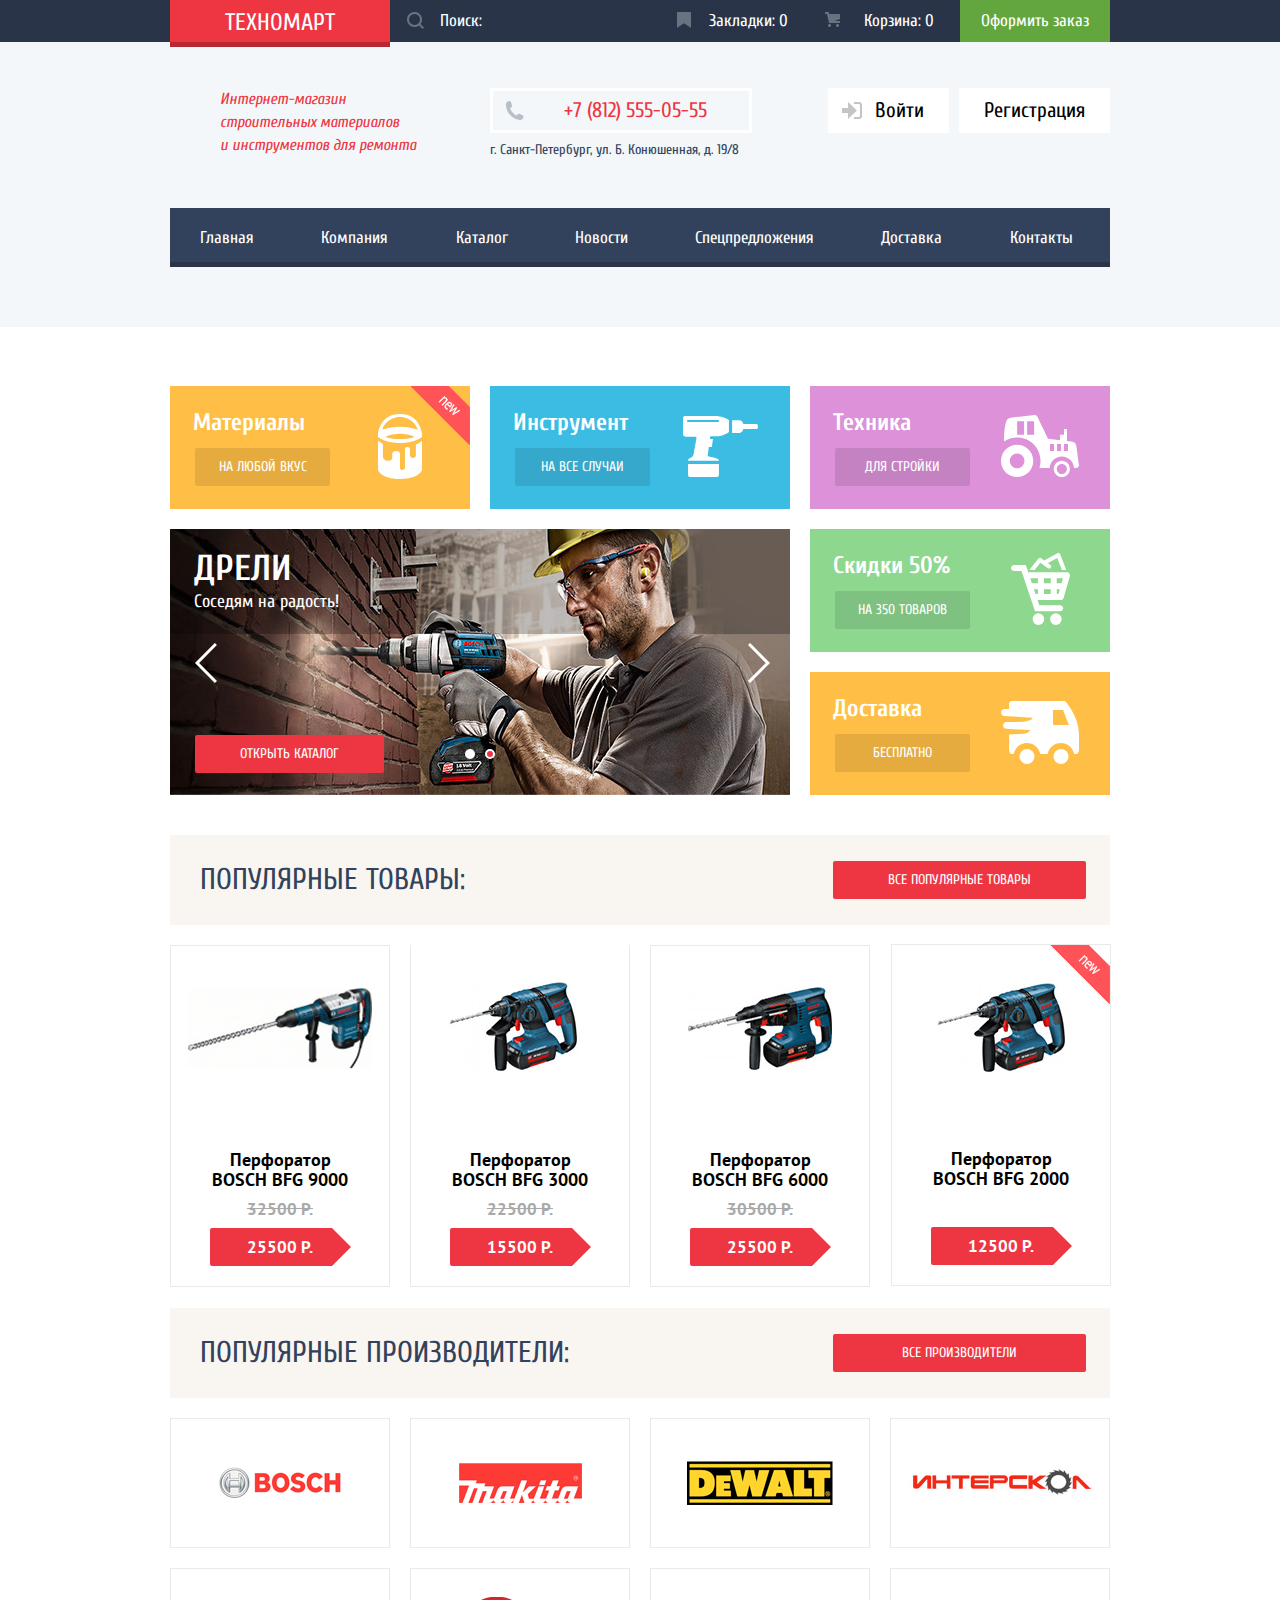
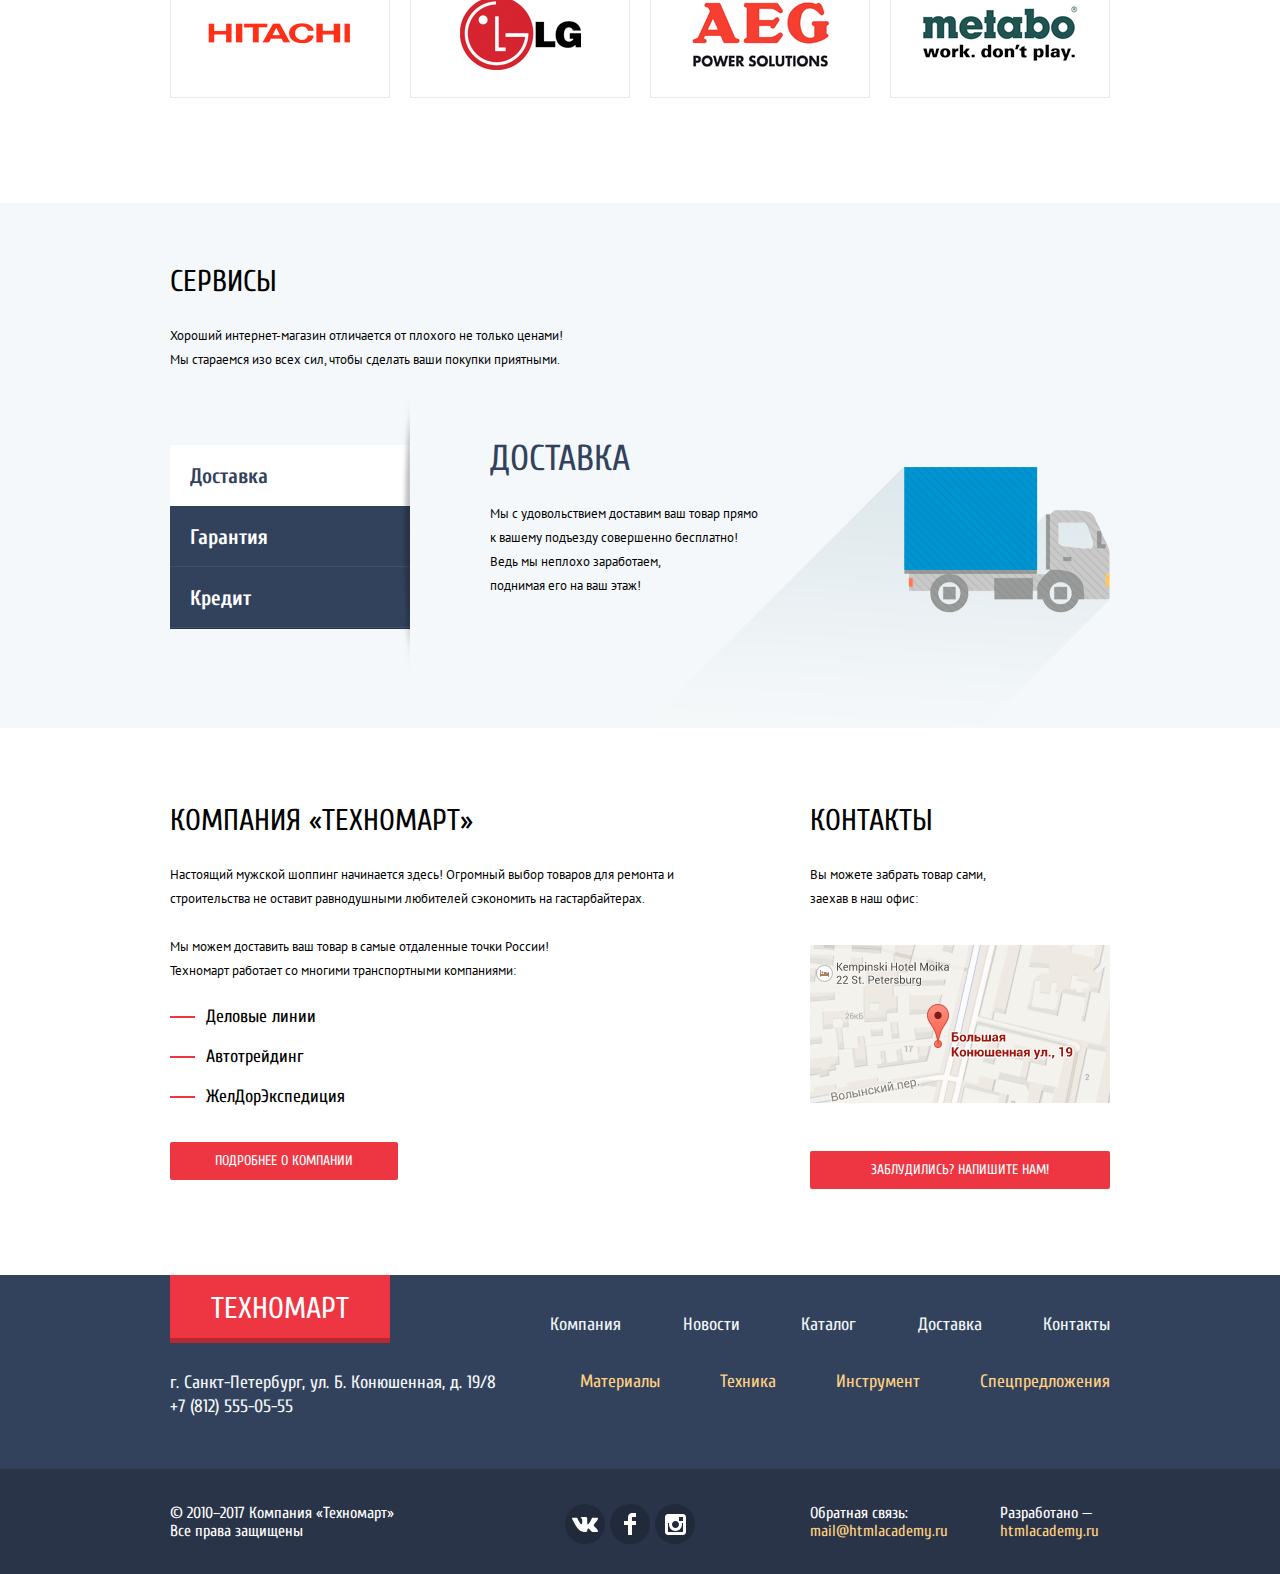
==== commit 2216afd3: "Add js functionality" ====
--- a/index.html
+++ b/index.html
@@ -359,9 +359,10 @@
 
 <section class="modal modal-map">
   <h2 class="visually-hidden">Как до нас добраться</h2>
-  <p>
+  <p class="visually-hidden">
     <img src="img/map-popup.jpg" width="940" height="446" alt="Офис компании по адресу ул. Б. Конюшенная, д. 19/8, г. Санкт-Петербург">
   </p>
+  <iframe src="https://yandex.uz/map-widget/v1/-/CCvSZNoI" width="940" height="446" frameborder="0" allowfullscreen="true"></iframe>
   <button class="modal-close" type="button">Закрыть</button>
 </section>
 
@@ -396,5 +397,26 @@
   <button class="modal-close" type="button">Закрыть</button>
 </section>
 
+<section class="modal modal-cart-add">
+  <div class="modal-content">
+    <h2 class="title">Товар добавлен в корзину!</h2>
+  </div>
+  <div class="modal-footer">
+    <div class="modal-columns">
+      <div class="modal-col-1">
+        <a class="button button-full">Оформить заказ</a>
+      </div>
+      <div class="modal-col-2">
+        <button class="button button-full button-light" type="button">Продолжить покупки</button>
+      </div>
+    </div>
+  </div>
+  <button class="modal-close" type="button">Закрыть</button>
+</section>
+
+<script src="js/index.js"></script>
+<script src="js/popup.js"></script>
+<script src="js/map.js"></script>
+
 </body>
 </html>
--- a/style.css
+++ b/style.css
@@ -44,7 +44,8 @@
   border: 0 !important;
 
   clip: rect(0 0 0 0);
-  clip-path: inset(100%);
+  -webkit-clip-path: inset(100%);
+          clip-path: inset(100%);
   overflow: hidden !important;
 }
 
@@ -81,7 +82,8 @@
 }
 
 .button-full {
-  box-sizing: border-box;
+  -webkit-box-sizing: border-box;
+          box-sizing: border-box;
   width: 100%;
 }
 
@@ -133,9 +135,14 @@
 }
 
 .main-header-top .container {
-  display: flex;
-  flex-wrap: wrap;
-  align-items: flex-start;
+  display: -webkit-box;
+  display: -ms-flexbox;
+  display: flex;
+  -ms-flex-wrap: wrap;
+      flex-wrap: wrap;
+  -webkit-box-align: start;
+      -ms-flex-align: start;
+          align-items: flex-start;
 }
 
 .main-header-logo {
@@ -151,7 +158,8 @@
   color: #ffffff;
 
   background-color: #ee3643;
-  box-shadow: inset 0 -5px 0 rgba(0, 0, 0, 0.24);
+  -webkit-box-shadow: inset 0 -5px 0 rgba(0, 0, 0, 0.24);
+          box-shadow: inset 0 -5px 0 rgba(0, 0, 0, 0.24);
   /* border-bottom: 5px solid rgba(0, 0, 0, 0.24); */
 }
 
@@ -173,7 +181,8 @@
 }
 
 .search-form .search-input {
-  box-sizing: border-box;
+  -webkit-box-sizing: border-box;
+          box-sizing: border-box;
   width: 270px;
   padding: 12px 15px 12px 50px;
 
@@ -200,6 +209,10 @@
 }
 
 .search-form .search-input::-webkit-input-placeholder {
+  color: #ffffff;
+}
+
+.search-form .search-input::-ms-input-placeholder {
   color: #ffffff;
 }
 
@@ -242,7 +255,9 @@
 .main-header-top .link {
   position: relative;
 
-  box-sizing: border-box;
+  -webkit-box-sizing: border-box;
+
+          box-sizing: border-box;
   width: 150px;
   padding: 12px 17px;
 
@@ -336,6 +351,8 @@
 }
 
 .main-header-middle {
+  display: -webkit-box;
+  display: -ms-flexbox;
   display: flex;
 
   padding-top: 46px;
@@ -403,9 +420,14 @@
 }
 
 .login-menu {
-  display: flex;
-  flex-wrap: wrap;
-  justify-content: flex-end;
+  display: -webkit-box;
+  display: -ms-flexbox;
+  display: flex;
+  -ms-flex-wrap: wrap;
+      flex-wrap: wrap;
+  -webkit-box-pack: end;
+      -ms-flex-pack: end;
+          justify-content: flex-end;
 
   padding: 0;
   margin: 0;
@@ -546,6 +568,8 @@
 }
 
 .account-menu {
+  display: -webkit-box;
+  display: -ms-flexbox;
   display: flex;
 
   padding: 0;
@@ -609,12 +633,16 @@
   color: #ffffff;
 
   background-color: #32425c;
-  box-shadow: inset 0 -5px #293449;
+  -webkit-box-shadow: inset 0 -5px #293449;
+          box-shadow: inset 0 -5px #293449;
 }
 
 .site-navigation {
-  display: flex;
-  flex-wrap: wrap;
+  display: -webkit-box;
+  display: -ms-flexbox;
+  display: flex;
+  -ms-flex-wrap: wrap;
+      flex-wrap: wrap;
 
   padding: 0;
   margin: 0;
@@ -623,7 +651,9 @@
 }
 
 .site-navigation > li {
-  flex-grow: 1;
+  -webkit-box-flex: 1;
+      -ms-flex-positive: 1;
+          flex-grow: 1;
 }
 
 .main-navigation a {
@@ -656,9 +686,14 @@
 }
 
 .promo-list {
-  display: flex;
-  flex-wrap: wrap;
-  justify-content: space-between;
+  display: -webkit-box;
+  display: -ms-flexbox;
+  display: flex;
+  -ms-flex-wrap: wrap;
+      flex-wrap: wrap;
+  -webkit-box-pack: justify;
+      -ms-flex-pack: justify;
+          justify-content: space-between;
   padding: 0;
   margin: 0;
 
@@ -885,9 +920,16 @@
   left: 230px;
   z-index: 2;
 
-  display: flex;
-  flex-wrap: wrap;
-  justify-content: center;
+  display: -webkit-box;
+
+  display: -ms-flexbox;
+
+  display: flex;
+  -ms-flex-wrap: wrap;
+      flex-wrap: wrap;
+  -webkit-box-pack: center;
+      -ms-flex-pack: center;
+          justify-content: center;
   width: 160px;
   padding: 0;
   margin: 0;
@@ -905,9 +947,10 @@
 }
 
 .dot-btn {
+  box-sizing: border-box;
   display: block;
-  width: 6px;
-  height: 6px;
+  width: 10px;
+  height: 10px;
   padding: 0;
   overflow: hidden;
 
@@ -916,6 +959,8 @@
   background-color: #ffffff;
   border: 2px solid #ffffff;
   border-radius: 50%;
+
+  cursor: pointer;
 }
 
 .dot-btn-active {
@@ -949,9 +994,15 @@
 }
 
 .block-header {
-  display: flex;
-  justify-content: space-between;
-  align-items: center;
+  display: -webkit-box;
+  display: -ms-flexbox;
+  display: flex;
+  -webkit-box-pack: justify;
+      -ms-flex-pack: justify;
+          justify-content: space-between;
+  -webkit-box-align: center;
+      -ms-flex-align: center;
+          align-items: center;
   margin-bottom: 20px;
 
   background-color: #f9f5f0;
@@ -975,9 +1026,14 @@
 }
 
 .popular-products-list {
-  display: flex;
-  flex-wrap: wrap;
-  justify-content: space-between;
+  display: -webkit-box;
+  display: -ms-flexbox;
+  display: flex;
+  -ms-flex-wrap: wrap;
+      flex-wrap: wrap;
+  -webkit-box-pack: justify;
+      -ms-flex-pack: justify;
+          justify-content: space-between;
   margin: 0;
   padding: 0;
 
@@ -1005,7 +1061,8 @@
 
 .product-card:hover,
 .product-card:focus {
-  box-shadow: 0 10px 25px rgba(41, 52, 73, 0.5);
+  -webkit-box-shadow: 0 10px 25px rgba(41, 52, 73, 0.5);
+          box-shadow: 0 10px 25px rgba(41, 52, 73, 0.5);
   border-color: transparent;
 }
 
@@ -1015,9 +1072,15 @@
 }
 
 .product-image {
-  display: flex;
-  justify-content: center;
-  align-items: center;
+  display: -webkit-box;
+  display: -ms-flexbox;
+  display: flex;
+  -webkit-box-pack: center;
+      -ms-flex-pack: center;
+          justify-content: center;
+  -webkit-box-align: center;
+      -ms-flex-align: center;
+          align-items: center;
   width: 218px;
   height: 164px;
   padding: 0;
@@ -1102,10 +1165,19 @@
   position: absolute;
   top: 0;
   left: 0;
-  display: flex;
-  flex-direction: column;
-  justify-content: center;
-  align-items: center;
+  display: -webkit-box;
+  display: -ms-flexbox;
+  display: flex;
+  -webkit-box-orient: vertical;
+  -webkit-box-direction: normal;
+      -ms-flex-direction: column;
+          flex-direction: column;
+  -webkit-box-pack: center;
+      -ms-flex-pack: center;
+          justify-content: center;
+  -webkit-box-align: center;
+      -ms-flex-align: center;
+          align-items: center;
 
   width: 218px;
   height: 164px;
@@ -1116,17 +1188,20 @@
 }
 
 .product-card:hover .product-image,
-.product-card:focus .product-image {
+.product-card:focus .product-image,
+.product-card-focused .product-image {
   visibility: hidden;
 }
 
 .product-card:hover .product-actions,
-.product-card:focus .product-actions {
+.product-card:focus .product-actions,
+.product-card-focused .product-actions {
   visibility: visible;
 }
 
 .product-button {
-  box-sizing: border-box;
+  -webkit-box-sizing: border-box;
+          box-sizing: border-box;
   width: 135px;
   padding: 7px;
   margin-bottom: 7px;
@@ -1141,7 +1216,8 @@
   color: #32425c;
 
   background-color: #ffffff;
-  box-shadow: none;
+  -webkit-box-shadow: none;
+          box-shadow: none;
   border: 3px solid #63a63e;
   border-radius: 2px;
 }
@@ -1170,7 +1246,8 @@
 
   color: #ffffff;
   background-color: #63a63e;
-  box-shadow: inset 0 -3px #367315;
+  -webkit-box-shadow: inset 0 -3px #367315;
+          box-shadow: inset 0 -3px #367315;
   border: none;
 }
 
@@ -1202,7 +1279,8 @@
 
 .product-button-buy:active {
   background-color: #518534;
-  box-shadow: none;
+  -webkit-box-shadow: none;
+          box-shadow: none;
   opacity: 1;
 }
 
@@ -1211,9 +1289,14 @@
 }
 
 .popular-brands-list {
-  display: flex;
-  justify-content: space-between;
-  flex-wrap: wrap;
+  display: -webkit-box;
+  display: -ms-flexbox;
+  display: flex;
+  -webkit-box-pack: justify;
+      -ms-flex-pack: justify;
+          justify-content: space-between;
+  -ms-flex-wrap: wrap;
+      flex-wrap: wrap;
   padding: 0;
   margin: 0;
 
@@ -1227,10 +1310,17 @@
 }
 
 .brand-item {
-  box-sizing: border-box;
-  display: flex;
-  justify-content: center;
-  align-items: center;
+  -webkit-box-sizing: border-box;
+          box-sizing: border-box;
+  display: -webkit-box;
+  display: -ms-flexbox;
+  display: flex;
+  -webkit-box-pack: center;
+      -ms-flex-pack: center;
+          justify-content: center;
+  -webkit-box-align: center;
+      -ms-flex-align: center;
+          align-items: center;
   height: 100%;
 
   background-color: #ffffff;
@@ -1239,12 +1329,14 @@
 
 .brand-item:hover,
 .brand-item:focus {
-  box-shadow: 0 10px 25px rgba(41, 52, 73, 0.5);
+  -webkit-box-shadow: 0 10px 25px rgba(41, 52, 73, 0.5);
+          box-shadow: 0 10px 25px rgba(41, 52, 73, 0.5);
   border: none;
 }
 
 .brand-item:active {
-  box-shadow: 0 4px 10px rgba(41, 52, 73, 0.5);
+  -webkit-box-shadow: 0 4px 10px rgba(41, 52, 73, 0.5);
+          box-shadow: 0 4px 10px rgba(41, 52, 73, 0.5);
 }
 
 .brand-item:active img {
@@ -1259,9 +1351,15 @@
 }
 
 .services-columns {
-  display: flex;
-  justify-content: space-between;
-  align-items: flex-start;
+  display: -webkit-box;
+  display: -ms-flexbox;
+  display: flex;
+  -webkit-box-pack: justify;
+      -ms-flex-pack: justify;
+          justify-content: space-between;
+  -webkit-box-align: start;
+      -ms-flex-align: start;
+          align-items: flex-start;
 }
 
 .services-blocks {
@@ -1310,7 +1408,10 @@
   color: #ffffff;
 
   background-color: #32425c;
-  box-shadow:
+  -webkit-box-shadow:
+    inset 0 -1px #405069,
+    0 1px #293449;
+          box-shadow:
     inset 0 -1px #405069,
     0 1px #293449;
 }
@@ -1326,7 +1427,10 @@
 .services-menu a:active {
   color: #32425c;
   background-color: #ffffff;
-  box-shadow:
+  -webkit-box-shadow:
+    inset 0 -1px #ffffff,
+    0 1px #ffffff;
+          box-shadow:
     inset 0 -1px #ffffff,
     0 1px #ffffff;
 }
@@ -1374,8 +1478,12 @@
 }
 
 .index-columns {
-  display: flex;
-  justify-content: space-between;
+  display: -webkit-box;
+  display: -ms-flexbox;
+  display: flex;
+  -webkit-box-pack: justify;
+      -ms-flex-pack: justify;
+          justify-content: space-between;
 }
 
 .index-columns-1 {
@@ -1425,6 +1533,8 @@
 }
 
 .breadcrumbs {
+  display: -webkit-box;
+  display: -ms-flexbox;
   display: flex;
 
   padding: 0;
@@ -1505,9 +1615,15 @@
 }
 
 .catalog-columns {
-  display: flex;
-  justify-content: space-between;
-  align-items: flex-start;
+  display: -webkit-box;
+  display: -ms-flexbox;
+  display: flex;
+  -webkit-box-pack: justify;
+      -ms-flex-pack: justify;
+          justify-content: space-between;
+  -webkit-box-align: start;
+      -ms-flex-align: start;
+          align-items: flex-start;
   padding-bottom: 60px;
 }
 
@@ -1608,8 +1724,12 @@
 }
 
 .range-input-container {
-  display: flex;
-  justify-content: space-between;
+  display: -webkit-box;
+  display: -ms-flexbox;
+  display: flex;
+  -webkit-box-pack: justify;
+      -ms-flex-pack: justify;
+          justify-content: space-between;
   margin-bottom: 4px;
 
   font-size: 17px;
@@ -1619,7 +1739,11 @@
 .range-input-container::before {
   content: "—";
 
-  order: 1;
+  -webkit-box-ordinal-group: 2;
+
+      -ms-flex-order: 1;
+
+          order: 1;
 
   padding: 10px 0;
 }
@@ -1630,11 +1754,14 @@
 }
 
 .range-input-max {
-  order: 2;
+  -webkit-box-ordinal-group: 3;
+      -ms-flex-order: 2;
+          order: 2;
 }
 
 .range-input {
-  box-sizing: border-box;
+  -webkit-box-sizing: border-box;
+          box-sizing: border-box;
   width: 100%;
   padding: 10px;
 
@@ -1662,8 +1789,12 @@
 
 .filter-checkbox,
 .filter-radio {
-  display: flex;
-  align-items: center;
+  display: -webkit-box;
+  display: -ms-flexbox;
+  display: flex;
+  -webkit-box-align: center;
+      -ms-flex-align: center;
+          align-items: center;
 
   color: #000000;
 
@@ -1682,13 +1813,15 @@
   overflow: hidden;
 
   clip: rect(0 0 0 0);
-  clip-path: inset(100%);
+  -webkit-clip-path: inset(100%);
+          clip-path: inset(100%);
   border: none;
 }
 
 .checkbox-indicator,
 .radio-indicator {
-  flex-shrink: 0;
+  -ms-flex-negative: 0;
+      flex-shrink: 0;
 }
 
 .checkbox-indicator {
@@ -1734,7 +1867,9 @@
 .radio-indicator {
   position: relative;
 
-  box-sizing: border-box;
+  -webkit-box-sizing: border-box;
+
+          box-sizing: border-box;
   width: 25px;
   height: 25px;
   margin-right: 9px;
@@ -1794,7 +1929,8 @@
 }
 
 .filter-button {
-  box-sizing: border-box;
+  -webkit-box-sizing: border-box;
+          box-sizing: border-box;
   display: block;
   min-width: 140px;
   padding: 9px;
@@ -1812,8 +1948,11 @@
 }
 
 .catalog-list {
-  display: flex;
-  flex-wrap: wrap;
+  display: -webkit-box;
+  display: -ms-flexbox;
+  display: flex;
+  -ms-flex-wrap: wrap;
+      flex-wrap: wrap;
   padding: 0;
   margin: 0;
   margin-bottom: 52px;
@@ -1822,6 +1961,8 @@
 }
 
 .sort {
+  display: -webkit-box;
+  display: -ms-flexbox;
   display: flex;
   padding: 10px 0;
   margin-bottom: 20px;
@@ -1835,7 +1976,8 @@
 }
 
 .sort h2 {
-  box-sizing: border-box;
+  -webkit-box-sizing: border-box;
+          box-sizing: border-box;
   width: 240px;
   padding: 0 19px;
   margin: 0;
@@ -1846,10 +1988,16 @@
 }
 
 .sort-type-list {
-  box-sizing: border-box;
-  display: flex;
-  flex-wrap: wrap;
-  justify-content: space-between;
+  -webkit-box-sizing: border-box;
+          box-sizing: border-box;
+  display: -webkit-box;
+  display: -ms-flexbox;
+  display: flex;
+  -ms-flex-wrap: wrap;
+      flex-wrap: wrap;
+  -webkit-box-pack: justify;
+      -ms-flex-pack: justify;
+          justify-content: space-between;
   width: 380px;
   padding: 0;
   padding-right: 26px;
@@ -1859,10 +2007,17 @@
 }
 
 .sort-direction-list {
-  box-sizing: border-box;
-  display: flex;
-  align-items: center;
-  justify-content: space-between;
+  -webkit-box-sizing: border-box;
+          box-sizing: border-box;
+  display: -webkit-box;
+  display: -ms-flexbox;
+  display: flex;
+  -webkit-box-align: center;
+      -ms-flex-align: center;
+          align-items: center;
+  -webkit-box-pack: justify;
+      -ms-flex-pack: justify;
+          justify-content: space-between;
   width: 80px;
   padding: 0 17px;
   margin: 0;
@@ -1932,8 +2087,11 @@
 }
 
 .pagination-list {
-  display: flex;
-  flex-wrap: wrap;
+  display: -webkit-box;
+  display: -ms-flexbox;
+  display: flex;
+  -ms-flex-wrap: wrap;
+      flex-wrap: wrap;
   padding: 0;
   margin: 0;
 
@@ -2011,8 +2169,12 @@
 }
 
 .main-footer-top {
-  display: flex;
-  justify-content: space-between;
+  display: -webkit-box;
+  display: -ms-flexbox;
+  display: flex;
+  -webkit-box-pack: justify;
+      -ms-flex-pack: justify;
+          justify-content: space-between;
   padding-bottom: 50px;
 }
 
@@ -2021,7 +2183,9 @@
 }
 
 .footer-top-col-2 {
-  flex-grow: 1;
+  -webkit-box-flex: 1;
+      -ms-flex-positive: 1;
+          flex-grow: 1;
   padding-top: 38px;
 }
 
@@ -2039,7 +2203,8 @@
   color: #ffffff;
 
   background-color: #ee3643;
-  box-shadow: inset 0 -5px rgba(0, 0, 0, 0.24);
+  -webkit-box-shadow: inset 0 -5px rgba(0, 0, 0, 0.24);
+          box-shadow: inset 0 -5px rgba(0, 0, 0, 0.24);
 }
 
 .footer-contacts {
@@ -2056,16 +2221,26 @@
 }
 
 .footer-site-links {
-  display: flex;
-  flex-wrap: wrap;
-  justify-content: space-between;
+  display: -webkit-box;
+  display: -ms-flexbox;
+  display: flex;
+  -ms-flex-wrap: wrap;
+      flex-wrap: wrap;
+  -webkit-box-pack: justify;
+      -ms-flex-pack: justify;
+          justify-content: space-between;
   margin-bottom: 33px;
 }
 
 .footer-promo-links {
-  display: flex;
-  flex-wrap: wrap;
-  justify-content: flex-end;
+  display: -webkit-box;
+  display: -ms-flexbox;
+  display: flex;
+  -ms-flex-wrap: wrap;
+      flex-wrap: wrap;
+  -webkit-box-pack: end;
+      -ms-flex-pack: end;
+          justify-content: flex-end;
 }
 
 .footer-promo-links > li {
@@ -2106,8 +2281,12 @@
 }
 
 .main-footer-bottom .container {
-  display: flex;
-  justify-content: space-between;
+  display: -webkit-box;
+  display: -ms-flexbox;
+  display: flex;
+  -webkit-box-pack: justify;
+      -ms-flex-pack: justify;
+          justify-content: space-between;
   padding: 35px 0 30px 0;
 }
 
@@ -2131,9 +2310,14 @@
 }
 
 .footer-social {
-  display: flex;
-  flex-wrap: wrap;
-  justify-content: center;
+  display: -webkit-box;
+  display: -ms-flexbox;
+  display: flex;
+  -ms-flex-wrap: wrap;
+      flex-wrap: wrap;
+  -webkit-box-pack: center;
+      -ms-flex-pack: center;
+          justify-content: center;
   width: 320px;
   margin: 0;
   padding: 0;
@@ -2205,16 +2389,34 @@
   left: 50%;
   top: 50%;
 
-  box-sizing: border-box;
+  -webkit-box-sizing: border-box;
+
+          box-sizing: border-box;
   display: none;
   width: 620px;
   max-height: 100%;
   margin-left: -310px;
-  transform: translateY(-50%);
+  -webkit-transform: translateY(-50%);
+      -ms-transform: translateY(-50%);
+          transform: translateY(-50%);
 
   background-color: #ffffff;
-  box-shadow: 0px 20px 40px rgba(0, 0, 0, 0.75);
+  -webkit-box-shadow: 0px 20px 40px rgba(0, 0, 0, 0.75);
+          box-shadow: 0px 20px 40px rgba(0, 0, 0, 0.75);
   border-top: 7px solid #ff5257;
+}
+
+@keyframes bounce {
+  0% { transform: translateY(-2000px); }
+  70% { transform: translateY(calc(-50% + 30px)); }
+  90% { transform: translateY(calc(-50% - 10px)); }
+  100% { transform: translateY(-50%); }
+}
+
+.modal-show {
+  display: block;
+  animation-name: bounce;
+  animation-duration: 0.6s;
 }
 
 .modal-content {
@@ -2261,11 +2463,15 @@
 }
 
 .modal-close::before {
-  transform: rotate(45deg);
+  -webkit-transform: rotate(45deg);
+      -ms-transform: rotate(45deg);
+          transform: rotate(45deg);
 }
 
 .modal-close::after {
-  transform: rotate(-45deg);
+  -webkit-transform: rotate(-45deg);
+      -ms-transform: rotate(-45deg);
+          transform: rotate(-45deg);
 }
 
 .modal .form-item {
@@ -2275,9 +2481,15 @@
 }
 
 .modal-columns {
-  display: flex;
-  justify-content: space-between;
-  align-items: flex-start;
+  display: -webkit-box;
+  display: -ms-flexbox;
+  display: flex;
+  -webkit-box-pack: justify;
+      -ms-flex-pack: justify;
+          justify-content: space-between;
+  -webkit-box-align: start;
+      -ms-flex-align: start;
+          align-items: flex-start;
 }
 
 .modal-col-1,
@@ -2297,7 +2509,8 @@
 }
 
 .modal .form-input {
-  box-sizing: border-box;
+  -webkit-box-sizing: border-box;
+          box-sizing: border-box;
   width: 220px;
   padding: 8px 12px;
 
@@ -2310,6 +2523,18 @@
   border-radius: 3px;
 }
 
+.modal .form-input::-webkit-input-placeholder {
+  color: #999999;
+}
+
+.modal .form-input:-ms-input-placeholder {
+  color: #999999;
+}
+
+.modal .form-input::-ms-input-placeholder {
+  color: #999999;
+}
+
 .modal .form-input::placeholder {
   color: #999999;
 }
@@ -2335,7 +2560,8 @@
   margin-left: -470px;
 
   border-top: none;
-  box-shadow: 0px 0px 14px 2px rgba(47, 42, 43, 0.5);
+  -webkit-box-shadow: 0px 0px 14px 2px rgba(47, 42, 43, 0.5);
+          box-shadow: 0px 0px 14px 2px rgba(47, 42, 43, 0.5);
 }
 
 .modal-map p {
@@ -2347,8 +2573,12 @@
 }
 
 .modal-cart-add .title {
-  display: flex;
-  align-items: center;
+  display: -webkit-box;
+  display: -ms-flexbox;
+  display: flex;
+  -webkit-box-align: center;
+      -ms-flex-align: center;
+          align-items: center;
 
   text-transform: none;
 }
@@ -2357,7 +2587,8 @@
   content: "";
 
   display: block;
-  flex-shrink: 0;
+  -ms-flex-negative: 0;
+      flex-shrink: 0;
   width: 66px;
   height: 66px;
   margin-right: 32px;
